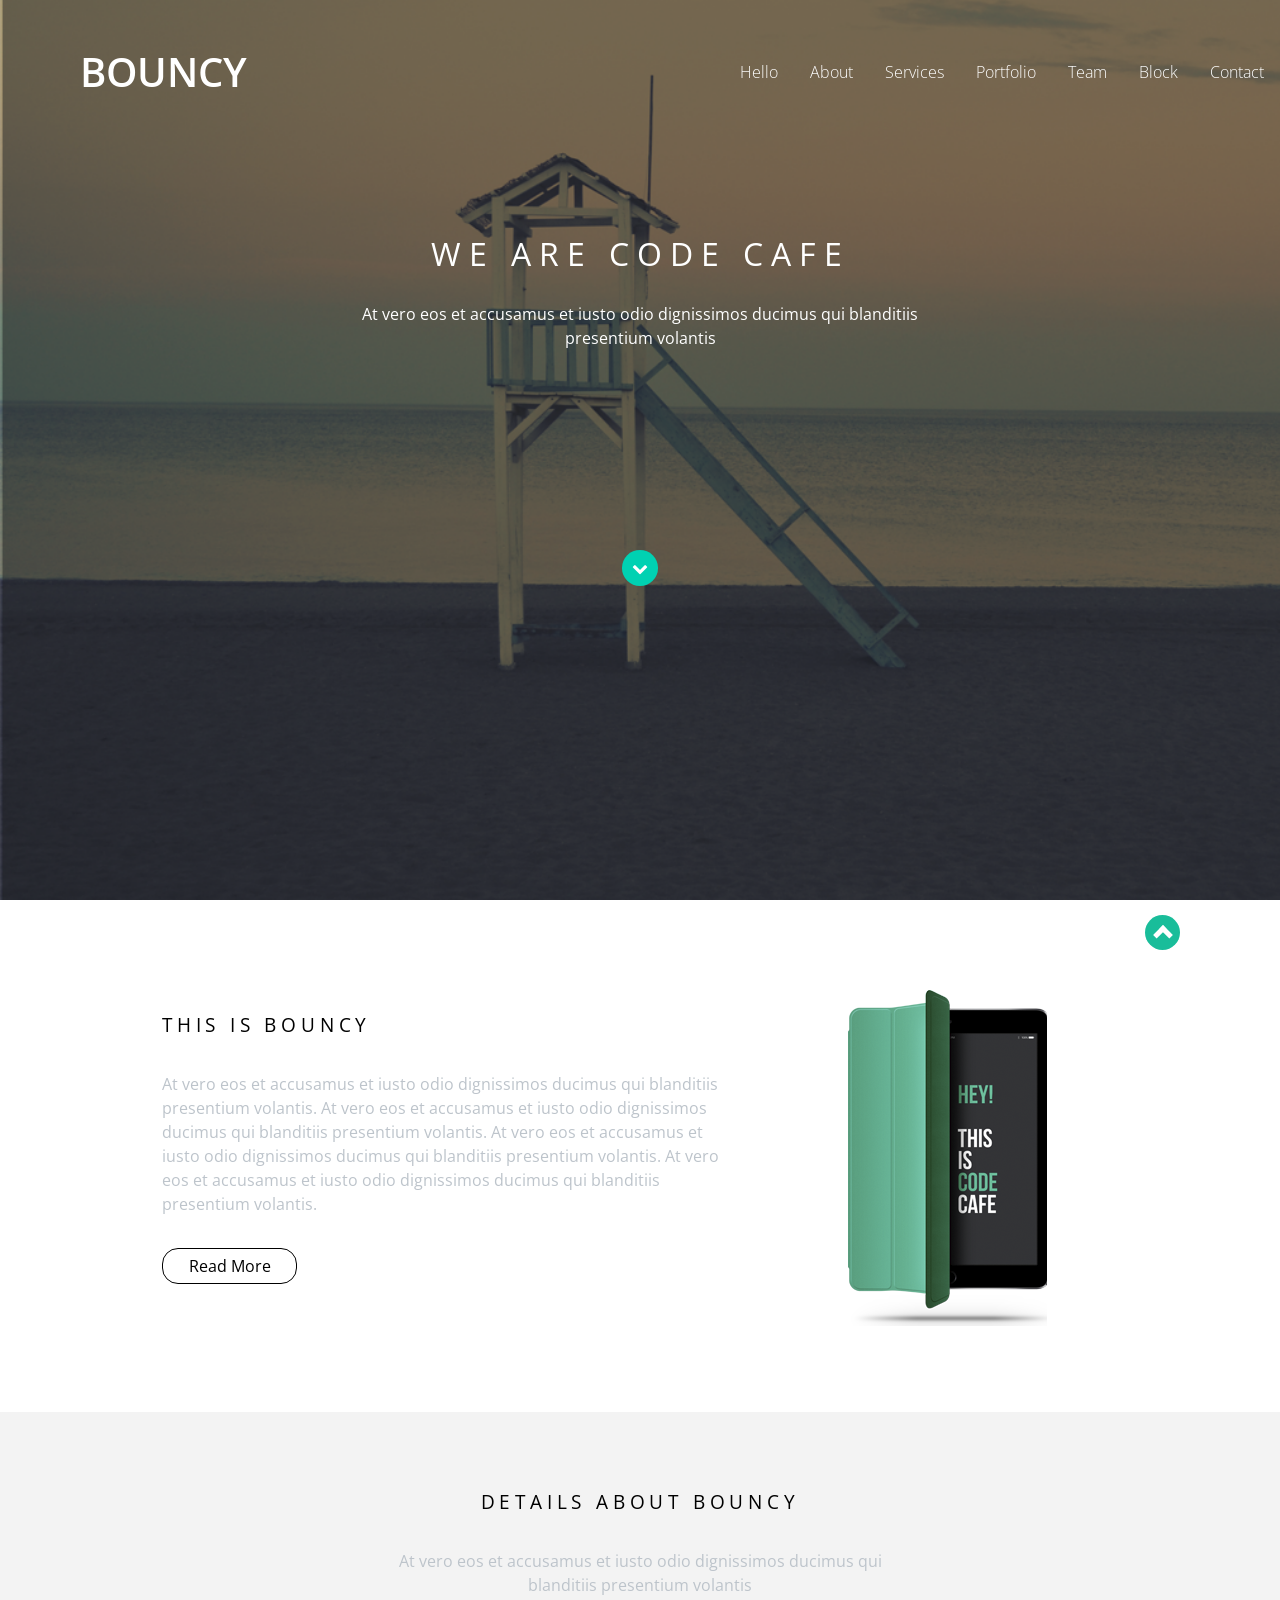
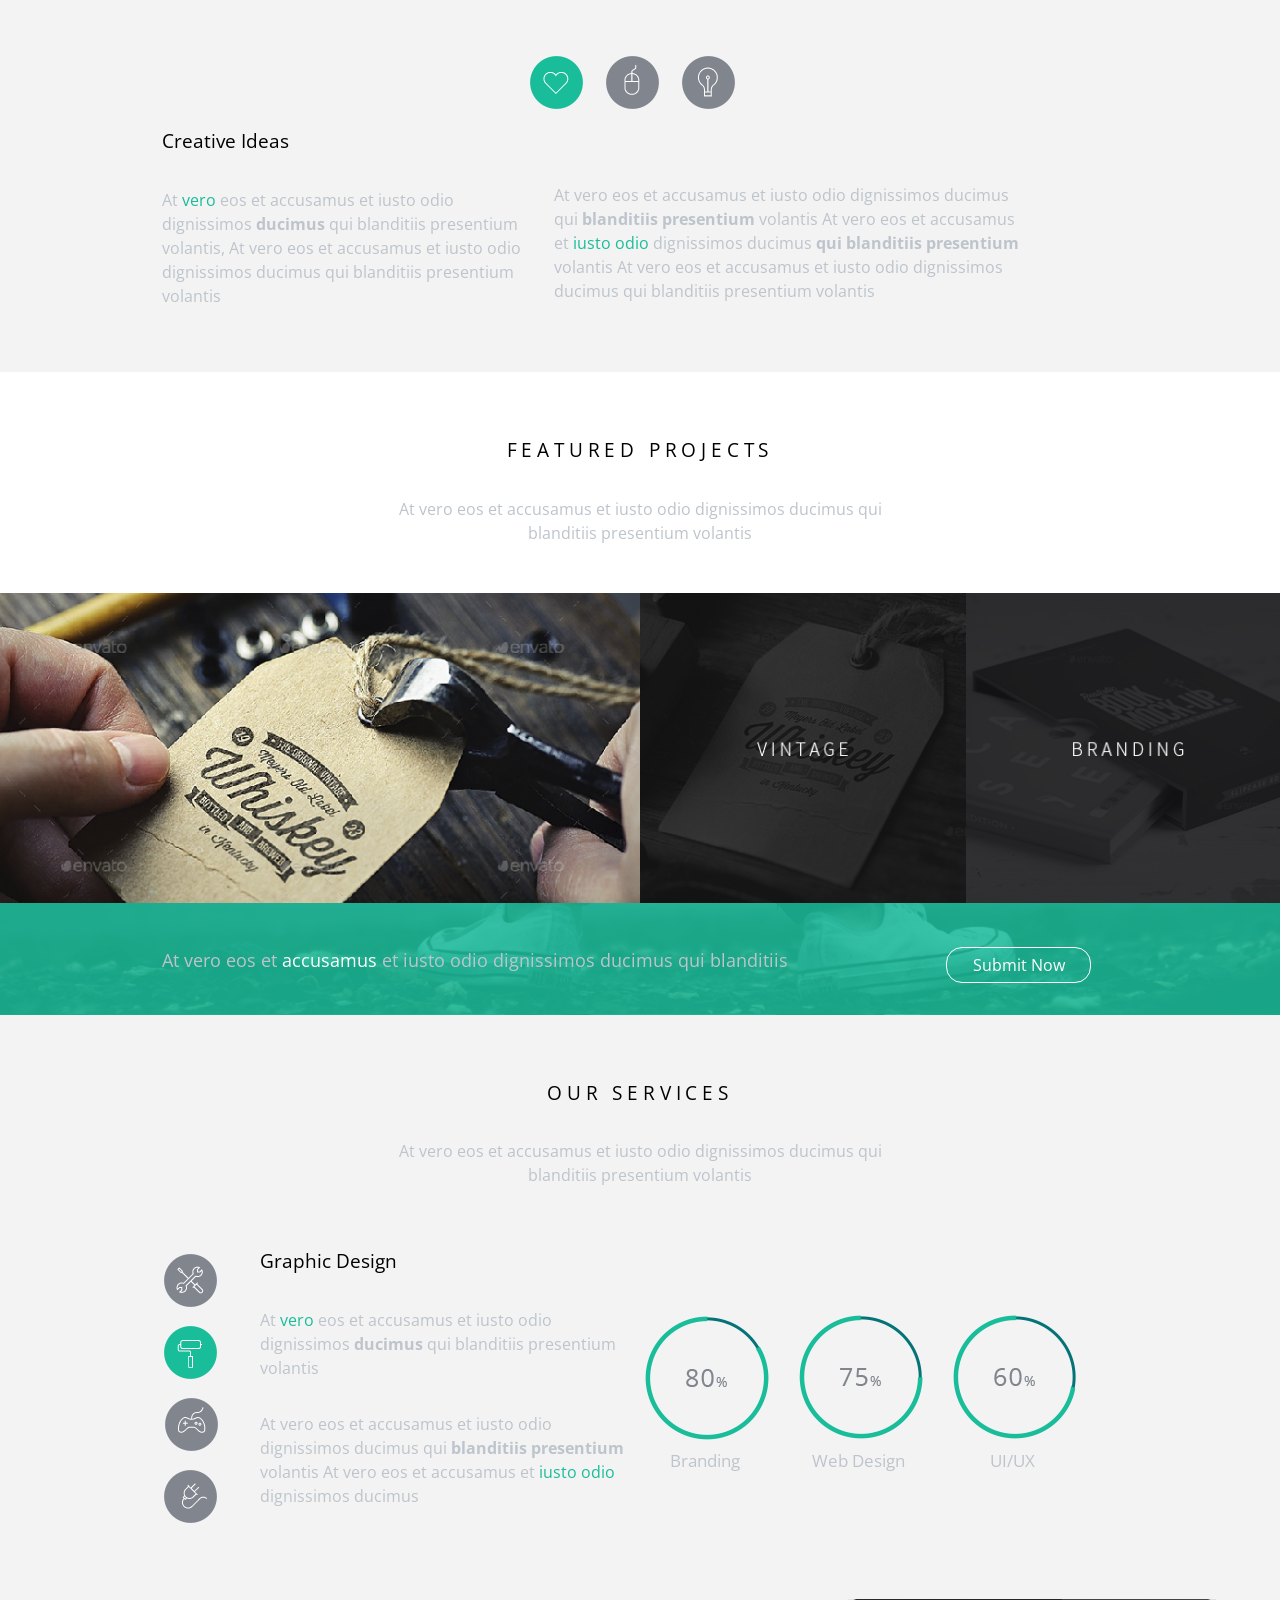
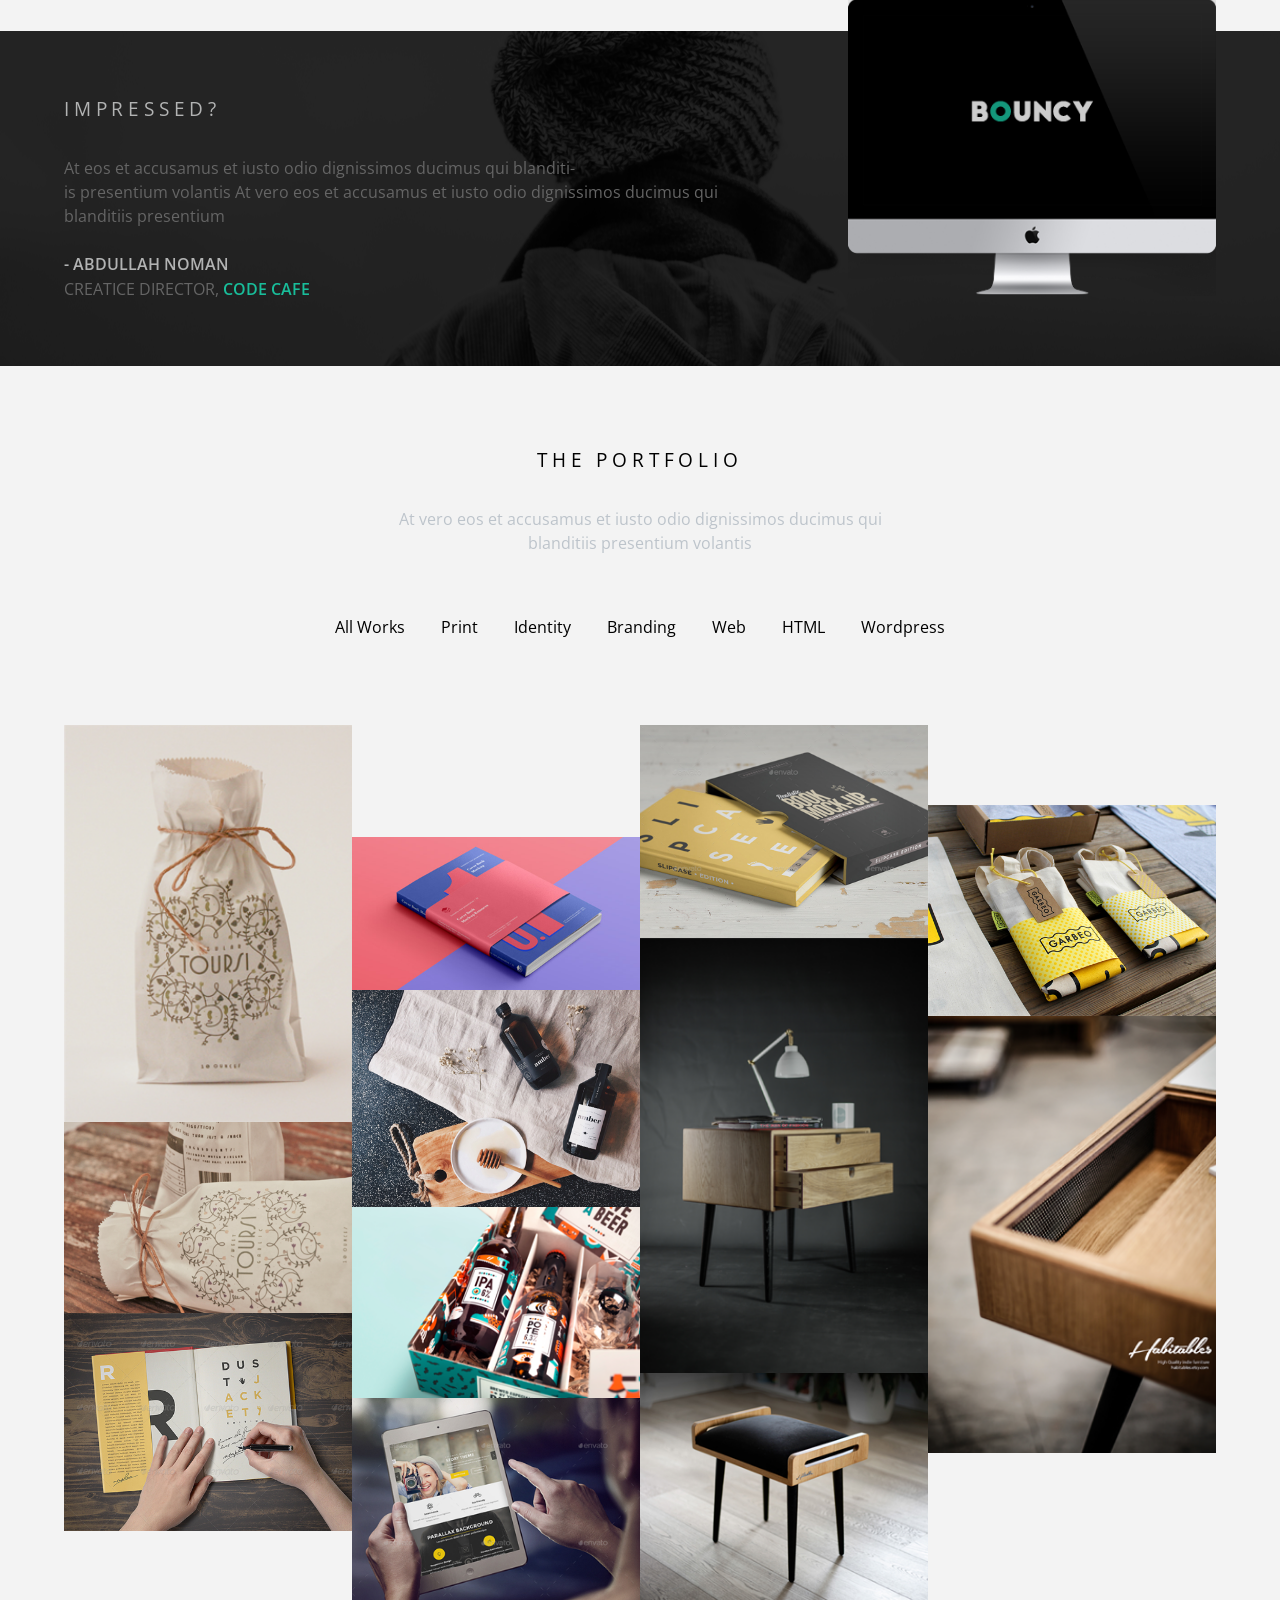
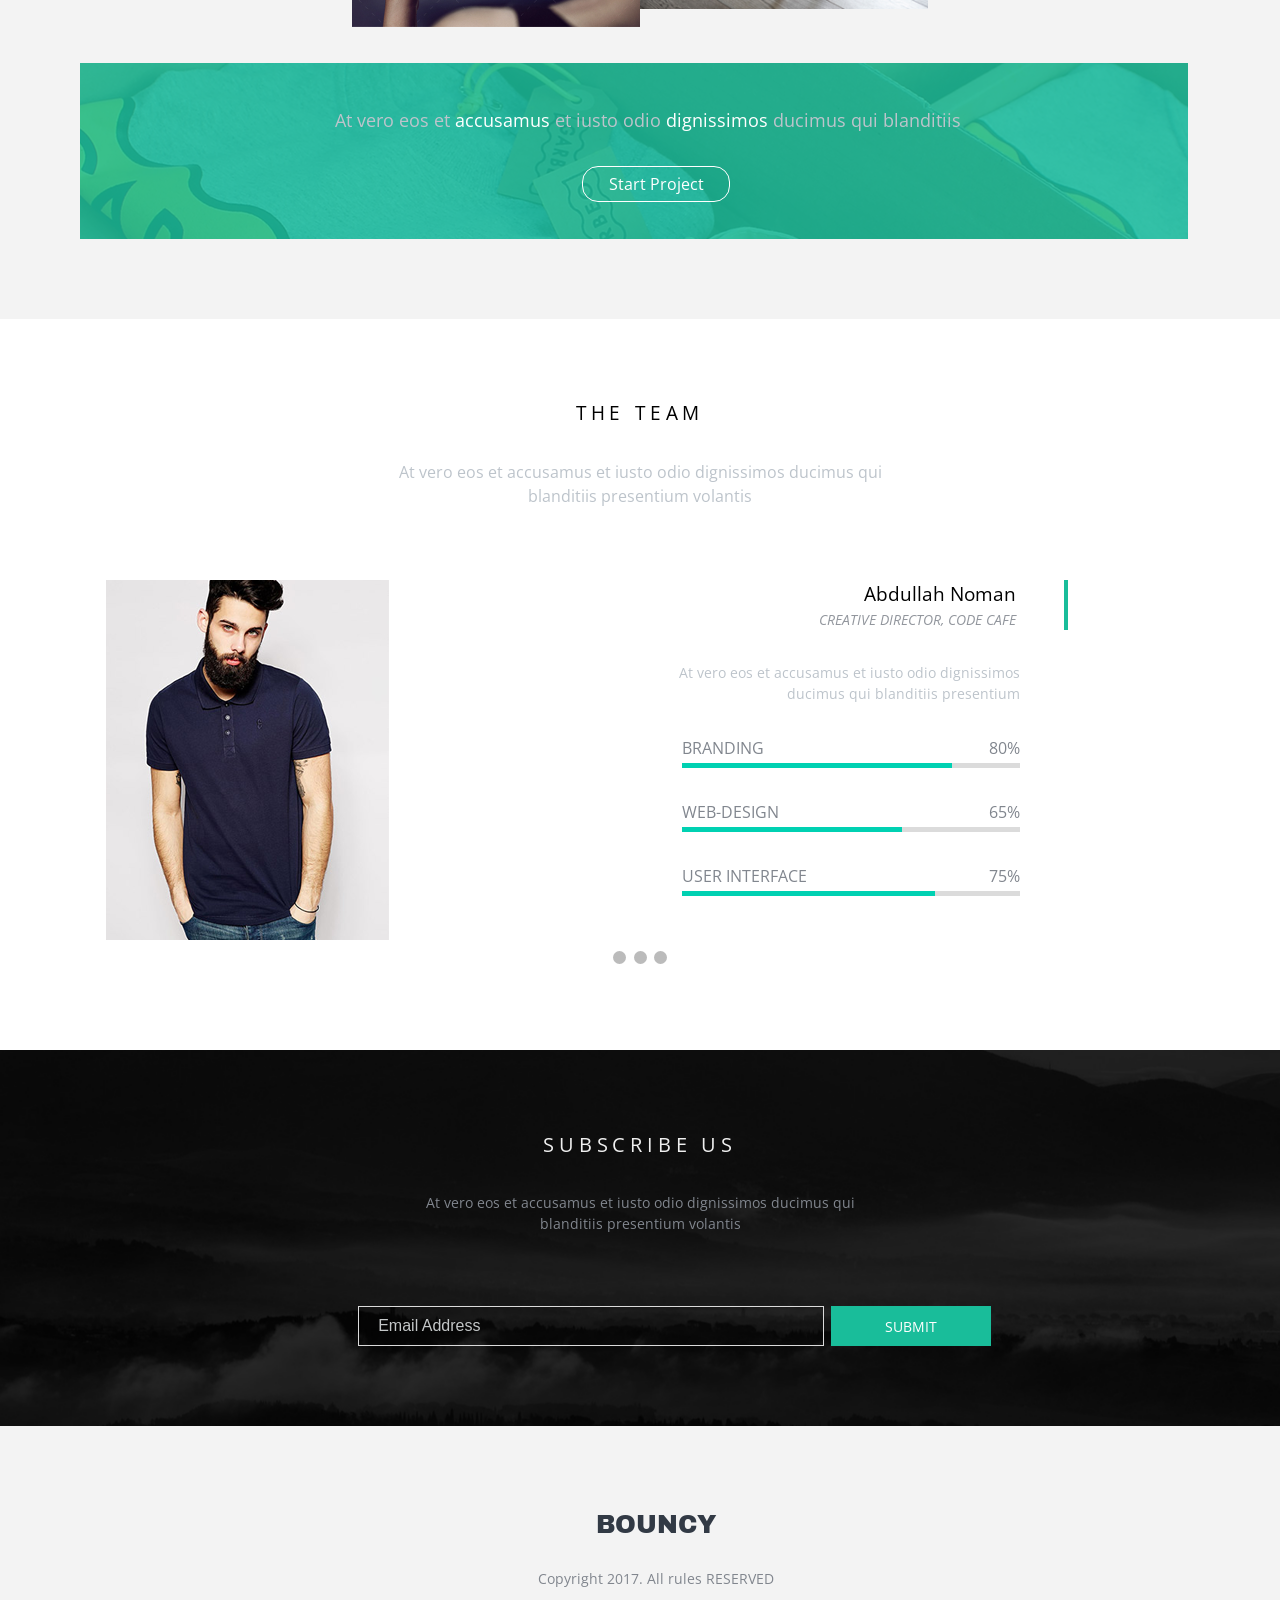
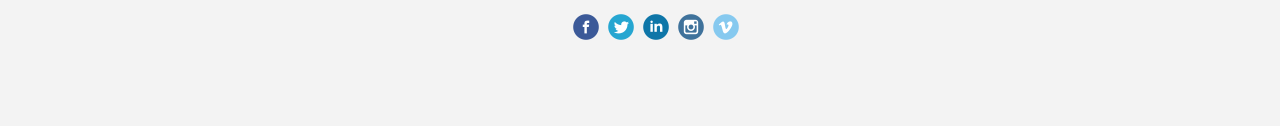
==== index.html @ 2ce1da67 "lol" ====
<!DOCTYPE html>
<html>
<head lang="ru">
	<meta charset="utf-8">
    <meta name="viewport" content="width=device-width", inital-scale="1.0">
	<title>Bouncy</title>
	<link rel="stylesheet" type="text/css" href="css/bulma.css">
	<link rel="stylesheet" type="text/css" href="css/main.css">
	<link rel="stylesheet" href="https://maxcdn.bootstrapcdn.com/font-awesome/4.7.0/css/font-awesome.min.css">
	<link rel="stylesheet" type="text/css" href="libs/animate/animate.css">
	<link rel="icon" href="img/favicon.ico" type="image/x-icon">
</head>
<body>



<!--HEADER -->



	<header>
		<nav class="navbar" role="navigation" aria-label="main navigation">
			<div class="container">
				<div class="navbar-brand wow swing">
					<a href="index.html">Bouncy</a>



					<button class="button navbar-burger" data-target="NavMenu">
						<span></span>
						<span></span>
						<span></span>
					</button>
				</div>
			</div>
				<div id="NavMenu" class="navbar-menu">
		            <div class=" navbar-end">
		                <a class="navbar-item wow bounceInDown" data-wow-delay="0.1s" href="#phone" onclick="slowScroll('#phone')">Hello</a>
		                <a class="navbar-item wow bounceInDown" data-wow-delay="0.2s" href="#details"  onclick="slowScroll('#details')">About</a>
		                <a class="navbar-item wow bounceInDown" data-wow-delay="0.3s" href="#services" onclick="slowScroll('#services')">Services</a>
		                <a class="navbar-item wow bounceInDown" data-wow-delay="0.4s" href="#portfolio" onclick="slowScroll('#portfolio')">Portfolio</a>
		                <a class="navbar-item wow bounceInDown" data-wow-delay="0.5s" href="#team" onclick="slowScroll('#team')">Team</a>
		                <a class="navbar-item wow bounceInDown" data-wow-delay="0.6s" href="#block" onclick="slowScroll('#block')">Block</a>
		                <a class="navbar-item wow bounceInDown" data-wow-delay="0.7s" href="#contact" onclick="slowScroll('#contact')">Contact</a>
		            </div>
	         	</div>
	         </div>
		</nav>
		<div id="headerwrap">
			<div class="container has-text-centered">
				<div class="columns is-multiline is-centered">
					<div class="column is-6">
						<h2>We are code cafe</h2>
					</div>
					<div class="column is-12">
						<p>At vero eos et accusamus et iusto odio dignissimos ducimus qui blanditiis <br> presentium volantis</p>
					</div>
					<div class="column is-12-mobile is-9-tablet is-6-desktop">
						<a href="#phone" class="button is-primary knopka wow flash" onclick="slowScroll('#phone')">
							<i class="fa fa-chevron-down" aria-hidden="true"></i>
						</a>
					</div>
				</div>
			</div>
		</div>
	</header>



	<!--MAIN-->



	<main>
		<div id="phone">
			<div class="container">
				<div class="columns">
					<div class="column is-6 is-offset-1 wow bounceInLeft">
						<h3>This is Bouncy</h3>
						<p>At vero eos et accusamus et iusto odio dignissimos ducimus qui blanditiis presentium volantis. At vero eos et accusamus et iusto odio dignissimos ducimus qui blanditiis presentium volantis. At vero eos et accusamus et iusto odio dignissimos ducimus qui blanditiis presentium volantis. At vero eos et accusamus et iusto odio dignissimos ducimus qui blanditiis presentium volantis.</p>
						<button class="button">
							Read More
						</button>
					</div>
					<div class="column is-3 is-offset-1 wow bounceInRight">
						<img src="img/phone.png">
					</div>
				</div>
			</div>
		</div>
		<div id="details">
			<div class="container has-text-centered">
				<div class="is-multiline is-centered">
					<div class="column is-6 is-offset-3">
						<h3>Details about Bouncy</h3>
						<p>At vero eos et accusamus et iusto odio dignissimos ducimus qui blanditiis presentium volantis</p>
					</div>
					<div class="column is-6 is-offset-3">
						<img class="wow fadeIn" data-wow-delay="0.1s" src="img/details/details-a.png">
						<img class="wow fadeIn" data-wow-delay="0.2s" src="img/details/details-b.png">
						<img class="wow fadeIn" data-wow-delay="0.3s" src="img/details/details-c.png">
					</div>
				</div>
			</div>
			<div class="container">
				<div class="columns">
					<div class="column is-4 is-offset-1">
						<h4>Creative Ideas</h4>
						<p>At <span class="vero">vero</span> eos et accusamus et iusto odio dignissimos <b>ducimus</b> qui blanditiis presentium volantis, At vero eos et accusamus et iusto odio dignissimos ducimus qui blanditiis presentium volantis</p>
					</div>
					<div class="column is-5">
						<br>
						<p>At vero eos et accusamus et iusto odio dignissimos ducimus qui <b> blanditiis presentium </b> volantis At vero eos et accusamus et <span class="vero"> iusto odio </span> dignissimos ducimus <b> qui blanditiis presentium </b> volantis At vero eos et accusamus et iusto odio dignissimos ducimus qui blanditiis presentium volantis </p>
					</div>
				</div>
			</div>
		</div>
		<div id="projects">
			<div class="container has-text-centered">
				<div class=" columns is-multiline is-centered">
					<div class=" column is-6">
						<h3>Featured projects</h3>
						<p>At vero eos et accusamus et iusto odio dignissimos ducimus qui <br> blanditiis presentium volantis</p><br><br>
					</div>
				</div>
			</div>
			<div class="columns">
				<div class="column is-6 whiskey">
				</div>
				<div class="column is-3 vintage">
				</div>
				<div class="column is-3 branding">
				</div>
			</div>
			<div class="projects-bg">
				<div class="container">
					<div class="columns is-multiline is-centered">
						<div class="column is-7 is-offset-1">
							<p>At vero eos et <span> accusamus </span> et iusto odio dignissimos ducimus qui blanditiis</p>
						</div>
						<div class="column is-3 is-offset-1">
							<button class="button wow rubberBand">
								Submit Now
							</button>
						</div>
					</div>
				</div>
			</div>
		</div>
		<div id="services">
			<div class="container has-text-centered">
				<div class=" columns is-multiline is-centered">
					<div class="column is-6">
						<h3>Our services</h3>
						<p>At vero eos et accusamus et iusto odio dignissimos ducimus qui <br> blanditiis presentium volantis</p><br><br>
					</div>
				</div>
			</div>
			<div class="container">
				<div class="columns">
					<div class="column is-1 is-offset-1">
						<img class="wow fadeInDownBig" data-wow-delay="0.7s" src="img/services/services-4.png"><br>
						<img class="wow fadeInDownBig" data-wow-delay="0.5s" src="img/services/services-3.png"><br>
						<img class="wow fadeInDownBig" data-wow-delay="0.3s" src="img/services/services-2.png"><br>
						<img class="wow fadeInDownBig" data-wow-delay="0.1s" src="img/services/services-1.png">
					</div>
					<div class="column is-4">
						<h4>Graphic Design</h4>
						<p>At <span class="vero">vero</span> eos et accusamus et iusto odio dignissimos <b>ducimus</b> qui blanditiis presentium volantis</p>
						<p>At vero eos et accusamus et iusto odio dignissimos ducimus qui <b> blanditiis presentium </b> volantis At vero eos et accusamus et <span class="vero"> iusto odio </span> dignissimos ducimus </p>
					</div>
					<div class="columns perc has-text-centered">
						<div class="column centered">
							<img class="wow rotateIn" src="img/services/services-b-1.png">
							<p>Branding</p>
						</div>
						<div class="column centered">
							<img class="class="wow rotateIn" " src="img/services/services-b-2.png">
							<p>Web Design</p>
						</div>
						<div class="column centered">
							<img class="wow rotateIn" src="img/services/services-b-3.png">
							<p>UI/UX</p>
						</div>
					</div>
				</div>
			</div>			
		</div>
		<div id="impressed">
			<div class="container">
				<div class="columns">
					<div class="column is-7">
						<h3>Impressed?</h3>
						<p>At eos et accusamus et iusto odio dignissimos ducimus qui blanditi-<br>is presentium volantis
						At vero eos et accusamus et iusto odio dignissimos ducimus qui  blanditiis presentium <br><br>
						<span> - Abdullah Noman </span> <br>
						<span> Creatice director, <span> code cafe</span> </span>
						</p>
					</div>
					<div class="column is-4 is-offset-1 screen">
						<img class="wow tada" src="img/bouncy-tv.png">
					</div>
				</div>
			</div>
		</div>
		<div id="portfolio">
			<div class="container has-text-centered">
				<div class=" columns is-multiline is-centered">
					<div class="column is-6">
						<h3>The portfolio</h3>
						<p>At vero eos et accusamus et iusto odio dignissimos ducimus qui <br> blanditiis presentium volantis</p><br><br>
					</div>
					<br>
				</div>
			</div>
			<div class="container has-text-centered">
				<div class="tabs">
					<div class="column is-12 images">
						<span class="tab whiteborder">All Works</span>
						<span class="tab">Print</span>
						<span class="tab">Identity</span>
						<span class="tab">Branding</span>
						<span class="tab">Web</span>
						<span class="tab">HTML</span>
						<span class="tab">Wordpress</span>
					</div>
				</div>
				<div id="gallery" class="no-gutter-sizer">
					<div class="item-masonry sizer4 wow fadeIn" data-wow-delay="0.5s">
						<img src="img/portfolio/works-1.png" alt="">
					</div>
					<div class="item-masonry sizer4 wow fadeIn" data-wow-delay="0.4s">
						<img style="margin-top: 7rem;" src="img/portfolio/works-2.png" alt="">
					</div>
					<div class="item-masonry sizer4 wow fadeIn" data-wow-delay="0.1s">
						<img src="img/portfolio/works-3.png" alt="">
					</div>
					<div class="item-masonry sizer4 wow fadeIn" data-wow-delay="0.8s">
						<img style="margin-top: 5rem;" src="img/portfolio/works-4.png" alt="">
					</div>
					<div class="item-masonry sizer4 wow fadeIn" data-wow-delay="0.6s">
						<img src="img/portfolio/works-5.png" alt="">
					</div>
					<div class="item-masonry sizer4 wow fadeIn" data-wow-delay="0.2s">
						<img src="img/portfolio/works-6.png" alt="">
					</div>
					<div class="item-masonry sizer4 wow fadeIn" data-wow-delay="0.7s">
						<img src="img/portfolio/works-7.png" alt="">
					</div>
					<div class="item-masonry sizer4 wow fadeIn" data-wow-delay="0.3s">
						<img src="img/portfolio/works-8.png" alt="">
					</div>
					<div class="item-masonry sizer4 wow fadeIn" data-wow-delay="0.9s">
						<img src="img/portfolio/works-9.png" alt="">
					</div>
					<div class="item-masonry sizer4 wow fadeIn" data-wow-delay="0.11s">
						<img src="img/portfolio/works-10.png" alt="">
					</div>
					<div class="item-masonry sizer4 wow fadeIn" data-wow-delay="0.12s">
						<img src="img/portfolio/works-11.png" alt="">
					</div>
					<div class="item-masonry sizer4 wow fadeIn" data-wow-delay="0.10s">
						<img src="img/portfolio/works-12.png" alt="">
					</div>
				</div>
				<div class="projects-bg">
					<div class="container">
						<div class="columns is-multiline is-centered">
							<div class="column is-12">
								<p>At vero eos et <span> accusamus </span> et iusto odio <span> dignissimos </span> ducimus qui blanditiis</p>
								<button class="button wow rubberBand">
									Start Project
								</button>
							</div>
						</div>
					</div>
				</div>
			</div>
		</div>
		<div id="team">
			<div class="slider-content">
				<div class="mySlides fade">
					<div class="container">
						<div class="columns is-multiline has-text-centered">
							<div class="column is-12">
								<h3 class="wow fadeIn" data-wow-delay="0.1s">The team</h3>
								<p class="wow fadeIn"  data-wow-delay="0.2s">At vero eos et accusamus et iusto odio dignissimos ducimus qui <br> blanditiis presentium volantis</p><br><br>
							</div>
							<div class="column is-4">
								<img src="img/noman.png">
							</div>
							<div class="column is-6">
								<h4>Abdullah Noman</h4>
								<h5><i>Creative director, code cafe</i></h5>
								<p>At vero eos et accusamus et iusto odio dignissimos <br> ducimus qui blanditiis presentium</p>
								<div id="progress-bar">
									<div class="progress-1">
										<p><span>Branding</span> 80%</p>
										<progress class="progress is-small is-primary" value="80" max="100"></progress>	
									</div>
									<div class="progress-2">
										<p><span>Web-Design</span> 65%</p>
										<progress class="progress is-small is-primary" value="65" max="100"></progress>	
									</div>
									<div class="progress-3">
										<p><span>User interface</span> 75%</p>
										<progress class="progress is-small is-primary" value="75" max="100"></progress>	
									</div>
								</div>
							</div>
						</div>
					</div>
				</div>

				<div class="mySlides fade">
					<div class="container">
						<div class="columns is-multiline has-text-centered">
							<div class="column is-12">
								<h3 class="wow fadeIn" data-wow-delay="0.1s">The team</h3>
								<p class="wow fadeIn"  data-wow-delay="0.2s">At vero eos et accusamus et iusto odio dignissimos ducimus qui <br> blanditiis presentium volantis</p><br><br>
							</div>
							<div class="column is-4">
								<img src="img/nikita.jpg">
							</div>
							<div class="column is-6">
								<h4>Nikita Severyanov</h4>
								<h5><i>Vice-director</i></h5>
								<p>At vero eos et accusamus et iusto odio dignissimos <br> ducimus qui blanditiis presentium</p>
								<div id="progress-bar">
									<div class="progress-1">
										<p><span>Branding</span> 100%</p>
										<progress class="progress is-small is-primary" value="100" max="100"></progress>	
									</div>
									<div class="progress-2">
										<p><span>Web-Design</span> 100%</p>
										<progress class="progress is-small is-primary" value="100" max="100"></progress>	
									</div>
									<div class="progress-3">
										<p><span>User interface</span> 100%</p>
										<progress class="progress is-small is-primary" value="100" max="100"></progress>	
									</div>
								</div>
							</div>
						</div>
					</div>
				</div>

				<div class="mySlides fade">
					<div class="container">
						<div class="columns is-multiline has-text-centered">
							<div class="column is-12">
								<h3 class="wow fadeIn" data-wow-delay="0.1s">The team</h3>
								<p class="wow fadeIn"  data-wow-delay="0.2s">At vero eos et accusamus et iusto odio dignissimos ducimus qui <br> blanditiis presentium volantis</p><br><br>
							</div>
							<div class="column is-4">
								<img src="img/bruce.jpg">
							</div>
							<div class="column is-6">
								<h4>Bruce Wane</h4>
								<h5><i>Batman!</i></h5>
								<p>At vero eos et accusamus et iusto odio dignissimos <br> ducimus qui blanditiis presentium</p>
								<div id="progress-bar">
									<div class="progress-1">
										<p><span>Branding</span> 80%</p>
										<progress class="progress is-small is-primary" value="80" max="100"></progress>	
									</div>
									<div class="progress-2">
										<p><span>Web-Design</span> 65%</p>
										<progress class="progress is-small is-primary" value="65" max="100"></progress>	
									</div>
									<div class="progress-3">
										<p><span>User interface</span> 75%</p>
										<progress class="progress is-small is-primary" value="75" max="100"></progress>	
									</div>
								</div>
							</div>
						</div>
					</div>
				</div>
			</div>

				

			<div style="text-align: center;">
				<span class="dot" onclick="currentSlide(1)"></span>
				<span class="dot" onclick="currentSlide(2)"></span>
				<span class="dot" onclick="currentSlide(3)"></span>
			</div>

			</div>
		</div>
		<form name="feedback" action="mail.php" method="POST" id="form">
			<div class="container">
				<div class="columns is-multiline has-text-centered">
					<div class="column is-12">
						<h3 class="wow fadeIn" data-wow-delay="0.1s">Subscribe us</h3>
						<p class="wow fadeIn"  data-wow-delay="0.2s">At vero eos et accusamus et iusto odio dignissimos ducimus qui <br> blanditiis presentium volantis</p><br><br>
					</div>
					<div class="column is-5 is-offset-one-quarter">
						<input class="input wow fadeIn" name="mail_address" data-wow-delay="0.1s" type="text" placeholder="Email Address">
					</div>
					<div class="column is-3">
						<button class="button wow fadeIn"  data-wow-delay="0.3s">
							Submit
						</button>
					</div>
				</div>
			</div>
		</form>
	</main>


<!--FOOTER-->

	<footer>
		<div class="container">
			<div class="columns is-multiline has-text-centered">
				<div class="column">
					<h5 class="wow fadeIn" data-wow-delay="0.1s">Bouncy</h5>
					<br>
					<p class="wow fadeIn" data-wow-delay="0.4s">Copyright 2017. All rules RESERVED</p>
					<br>
					<div class="social-icons">
						<a class="wow rotateIn" data-wow-delay="0.1s" target="_blank" href="https://ru-ru.facebook.com/">
						<img src="img/footer/facebook.png">
						</a>
						<a class="wow rotateIn" data-wow-delay="0.3s" target="_blank" href="https://twitter.com/">
						<img src="img/footer/twitter.png">
						</a>
						<a class="wow rotateIn" data-wow-delay="0.5s" target="_blank" href="https://ru.linkedin.com/">
						<img src="img/footer/linken.png">
						</a>
						<a class="wow rotateIn" data-wow-delay="0.7s" target="_blank" href="https://www.instagram.com/">
						<img src="img/footer/inst.png">
						</a>
						<a class="wow rotateIn" data-wow-delay="0.9s" target="_blank" href="https://vimeo.com/">
						<img src="img/footer/vimeo.png">
						</a>
					</div>
				</div>
			</div>
		</div>
	</footer>

<!-- SCRIPTS-->




	<script src="libs/jquery/jquery-3.2.1.min.js"></script>

	<script src="libs/animate/wow.min.js"></script>
	<script>
		new WOW().init();
	</script>

	<script src="libs/imagesloaded/imagesloaded.pkgd.min.js"></script>
	<script src="libs/imagefill/jquery-imagefill.js"></script>
	<script src="libs/masonry/masonry.pkgd.min.js"></script>

	<script src="js/script.js"></script>

</body>
</html>
---- css/main.css ----
@import url('https://fonts.googleapis.com/css?family=Open+Sans:400,600,700,800|Archivo+Black');

body {
    background-color: #fff;
    font-family: 'Open Sans', sans-serif;
    font-size: 1rem;
    color: #ffffff;

    -webkit-font-smoothing: antialiased;
    -webkit-overflow-scrolling: touch;
}

button:focus {
	background: transparent !important;
}

.btn-up {
	position: fixed;
	bottom: -50px;
	right: 100px;
	width: 35px;
	height: 35px;
	border-radius: 50%;
	background: #19bd9a;
	z-index: 100;
	border: none;
	cursor: pointer;
	transition: .4s;
}

.btn-up:after {
	content: '';
	width: 14px;
	height: 14px;
	border-top: 5px solid #fff;
	border-left: 5px solid #fff;
	transform: rotate(45deg);
	position: absolute;
	top: 13px;
	right: 10px;
}

.btn-up:focus {
	background: #19bd9a !important;
	outline: none;
}

.btn-up.active {
	bottom: 50px;
}

.knopka {
	padding: 0 0.65rem;
} 

header .navbar .navbar-burger:focus {
    box-shadow: none;
}

.masonry-container {df
	margin-top: 2rem;
	padding: 0;
}

.sizer1 {
	width: 100%;
}

.sizer2 {
	width: 50%;
}

.sizer4 {
	width: 25%;
}

.item-masonry img {
	display: block;
	width: 100%;
	height: auto;
}

.hidden {
  	display: none
}

/* SLIDER */


.dot {
	cursor: pointer;
	height: 13px;
	width: 13px;
	margin: 0 0.1rem;
	background: #bbb;
	border-radius: 50%;
	display: inline-block;
	transition: background 0.6s ease;
}

.active, .dot:hover {
	background: #19bd9a;
}

.fade {
	-webkit-animation-name: fade;
	-webkit-animation-duration: 1.5s;
	animation-name: fade;
	animation-duration: 1.5s;
}

@-webkit-keyframes fade {
	from { opacity: 4 }
	to { opacity: 1 }
}
@-o-keyframes fade {
	from { opacity: 4 }
	to { opacity: 1 }
}
@-moz-keyframes fade {
	from { opacity: 4 }
	to { opacity: 1 }
}
@keyframes fade {
	from { opacity: 4 }
	to { opacity: 1 }
}

/* THE END of SLIDER*/

h1,
h2,
h3 {
    font-family: 'Open Sans', sans-serif;
    text-transform: uppercase;
}

h2 {
    font-size: 2rem;
    letter-spacing: 0.5rem;
}

h3 {
	font-size: 1.2rem;
	color: #000;
	letter-spacing: 0.3rem;
}

h4 {
	font-size: 1.2rem;
	color: #000;
	text-transform: none;
}

.vero {
	color: #19bd9a;
}

nav.navbar, nav.navbar .navbar-brand .navbar-burger {
    background-color: transparent;
}

nav.navbar .navbar-brand .navbar-burger {
	padding-right: 8rem;
}

nav.navbar .navbar-brand a {
	padding-left: 5rem;
}


.navbar-item {
	color: #fff;
    font-size: 16px;
    font-weight: 300;
    line-height: 1;
}

nav.navbar {
    background-color: transparent;
    align-items: center;
}

#NavMenu {
	background-color: transparent;
	padding-left: 5rem;
}

.button {
    font-family: 'Open Sans', sans-serif;
    color: #fff;
    border: none;
    background-color: #b12525;
}

.button:hover,
.button:focus {
    color: #fff;
    background-color: #a52222;
}

.undertitle span {
    display: block;
    width: 100%;
    height: .1rem;
    margin: 0 auto;
    background-color: #fff;
}

.undertitle span:not(:last-child) {
    margin-bottom: .9rem;
}

.undertitle span:nth-child(2) {
    width: 80%;
}

.undertitle span:last-child {
    width: 60%;
}




/* HEADER */




header {
	padding: 2.6rem 0;
	background: url('../img/background/header.png') no-repeat;
    background-attachment: fixed;
    -webkit-background-size: cover;
       -moz-background-size: cover;
         -o-background-size: cover;
            background-size: cover;
}

header .navbar .navbar-brand a {
	color: #fff;
	font-weight: 600;
	font-size: 2.5rem;
	text-transform: uppercase;

}

header .navbar .navbar-menu a:hover, header .navbar .navbar-menu a:focus {
	background-color: transparent;
	color: #fff;
	border-radius: 1.5rem;
	border: 1px solid #fff;
	padding: 0 1.5rem;
}

#headerwrap {
	padding: 8rem 0;
}

#headerwrap a {
	border-radius: 50%;
	margin: 11rem 0;
}




/* MAIN */

main p {
	color: #bdc4cb;
	margin-top: 2rem;
}

main button.button,
main button.button:hover {
	background-color: transparent;
	color: #000;
	border: 1px solid #000;
	border-radius: 1rem;
	padding: 0 1.6rem;
	margin-top: 2rem;
}

main #phone {
	padding: 5rem 0;
}

main #phone img {
	margin-top: -1.5rem;
}

main #details {
	background-color: #f3f3f3;
	padding: 4rem 0;
}

main #details img {
	padding-right: 1rem;
	padding-top: 2rem;
}

main #projects {
	padding-top: 4rem;
}

main #projects .whiskey {
	background: url('../img/background/whiskey.png') no-repeat;
	height: 310px;
	background-size: 100%;
}

main #projects .vintage {
	background: url('../img/background/vintage.png') no-repeat;
	height: 310px;
	background-size: 100%;
}

main #projects .branding {
	background: url('../img/background/branding.png') no-repeat;
	height: 310px;
	background-size: 100%;
}

main #projects .projects-bg {
	background: url('../img/background/projects-bg.png');
	padding-bottom: 2rem;
}

main #projects .projects-bg p {
	font-size: 1.1rem;
}

main #projects .projects-bg .button {
	color: #fff;
	border-color: #fff;
	margin-top: 2rem;
}

main #projects .projects-bg span {
	color: #fff;
}

main #services {
	background-color: #f3f3f3;
	padding-top: 4rem;
	padding-bottom: 6rem;
}

main #services .perc {
	align-items: center;
}

main #services .perc p {
	margin: 0;
	font-size: 1.05rem;
}

main #impressed {
	background: url('../img/background/impressed-bg.png') no-repeat;
	padding-top: 4rem;
	padding-bottom: 4rem;
}

main #impressed p {
	color: #656565;
	font-weight: 400;
}

main #impressed h3 {
	color: #b2b3b3;
}

main #impressed span {
	text-transform: uppercase;
}

main #impressed span:nth-of-type(1) {
	text-transform: uppercase;
	font-size: 0.99rem;
	color: #b2b3b3;
	font-weight: 600;
}

main #impressed span:nth-of-type(2) > span {
	color: #19bd9a;
}

main #impressed .screen {
	margin-top: -6rem;
}

main #portfolio {
	background: #f3f3f3;
	padding: 5rem 0;
}

main #portfolio .images {
	word-spacing: 2rem;
}

main #portfolio .images span {
	display: inline-block;
	word-spacing: 0;
	color: #000;
	cursor: pointer;
}

main #portfolio .images span:after {
	display: block;
	content: "";
    height: 2px;
    width: 0%;
    background-color: #19bd9a;
    margin-top: 0.5rem !important;
}

main #portfolio .images span:hover:after, main #portfolio .images span:focus:after {
	width: 2rem;
    margin: auto;
}

main #portfolio #gallery {
	margin-top: 4rem;
}

main #portfolio .projects-bg {
	background: url('../img/background/images-bg.png') no-repeat;
	margin-top: 3rem;
	margin-left: 1rem;
	height: 11rem;
}

main #portfolio .projects-bg p {
	font-size: 1.1rem;
	margin-left: -1rem;
}

main #portfolio .projects-bg .button {
	color: #fff;
	border-color: #fff;
}

main #portfolio .projects-bg span {
	color: #fff;
}

main #team {
	padding: 5rem 0;
}

main #team h4 {
	text-align: right;
	border-right: 4px solid #19bd9a;
	padding: 0 3rem;
	margin-right: -3rem;
}

main #team h5 {
	text-align: right;
	color: #92969d;
	text-transform: uppercase;
	font-size: 14px;
	border-right: 4px solid #19bd9a;
	padding: 0 3rem;
	margin-right: -3rem;
}

main #team .is-6 p {
	text-align: right;
	font-size: 14px;
}

main #team progress {
	height: 0.3rem;
	border-radius: 0%;
}

main #team .slider-content #progress-bar {
	min-width: 100%;
}

main #team .slider-content #progress-bar p {
	font-size: 16px;
	text-transform: uppercase;
	color: #81868e;
	margin-bottom: 0.2rem;
}

main #team .slider-content #progress-bar span {
	color: #81868e;
	float: left;
}

main #team #progress-bar .progress-1,
main #team #progress-bar .progress-2,
main #team #progress-bar .progress-3 {
	float: right;
	min-width: 60%;
}

main #form {
	background: url('../img/background/background-form.png') no-repeat 20% 70%;
	padding: 5rem 0;
}

main #form h3 {
	font-size: 20px;
	color: #efefef;
}

main #form p {
	font-size: 14px;
	color: #81868e;
}

main #form input {
	border-radius: 0%;
	background: transparent;
	color: #fff;
	height: 2.5rem;
	padding-left: 1.2rem;
}

main #form input[type="text"]::-webkit-input-placeholder {
	color: #c4c7c8;
}

main #form input[type="text"]::-moz-placeholder {
	color: #c4c7c8;
}

main #form .button {
	background: #19bd9a;
	color: white;
	border: none;
	border-radius: 0%;
	text-transform: uppercase;
	font-size: 14px;
	font-weight: normal;
	margin-top: 0;
	margin-left: -9rem;
	height: 2.5rem;
	width: 10rem;
}




/*FOOTER */



footer {
	padding: 5rem;
	background: #f3f3f3;
}

footer h5 {
	color: #323a45;
	text-transform: uppercase;
	font-size: 25px;
	font-family: 'Archivo Black', sans-serif;
}

footer p {
	color: #81868e;
	font-size: 14px;
}

footer a {
	margin: 0 0.1rem;
}
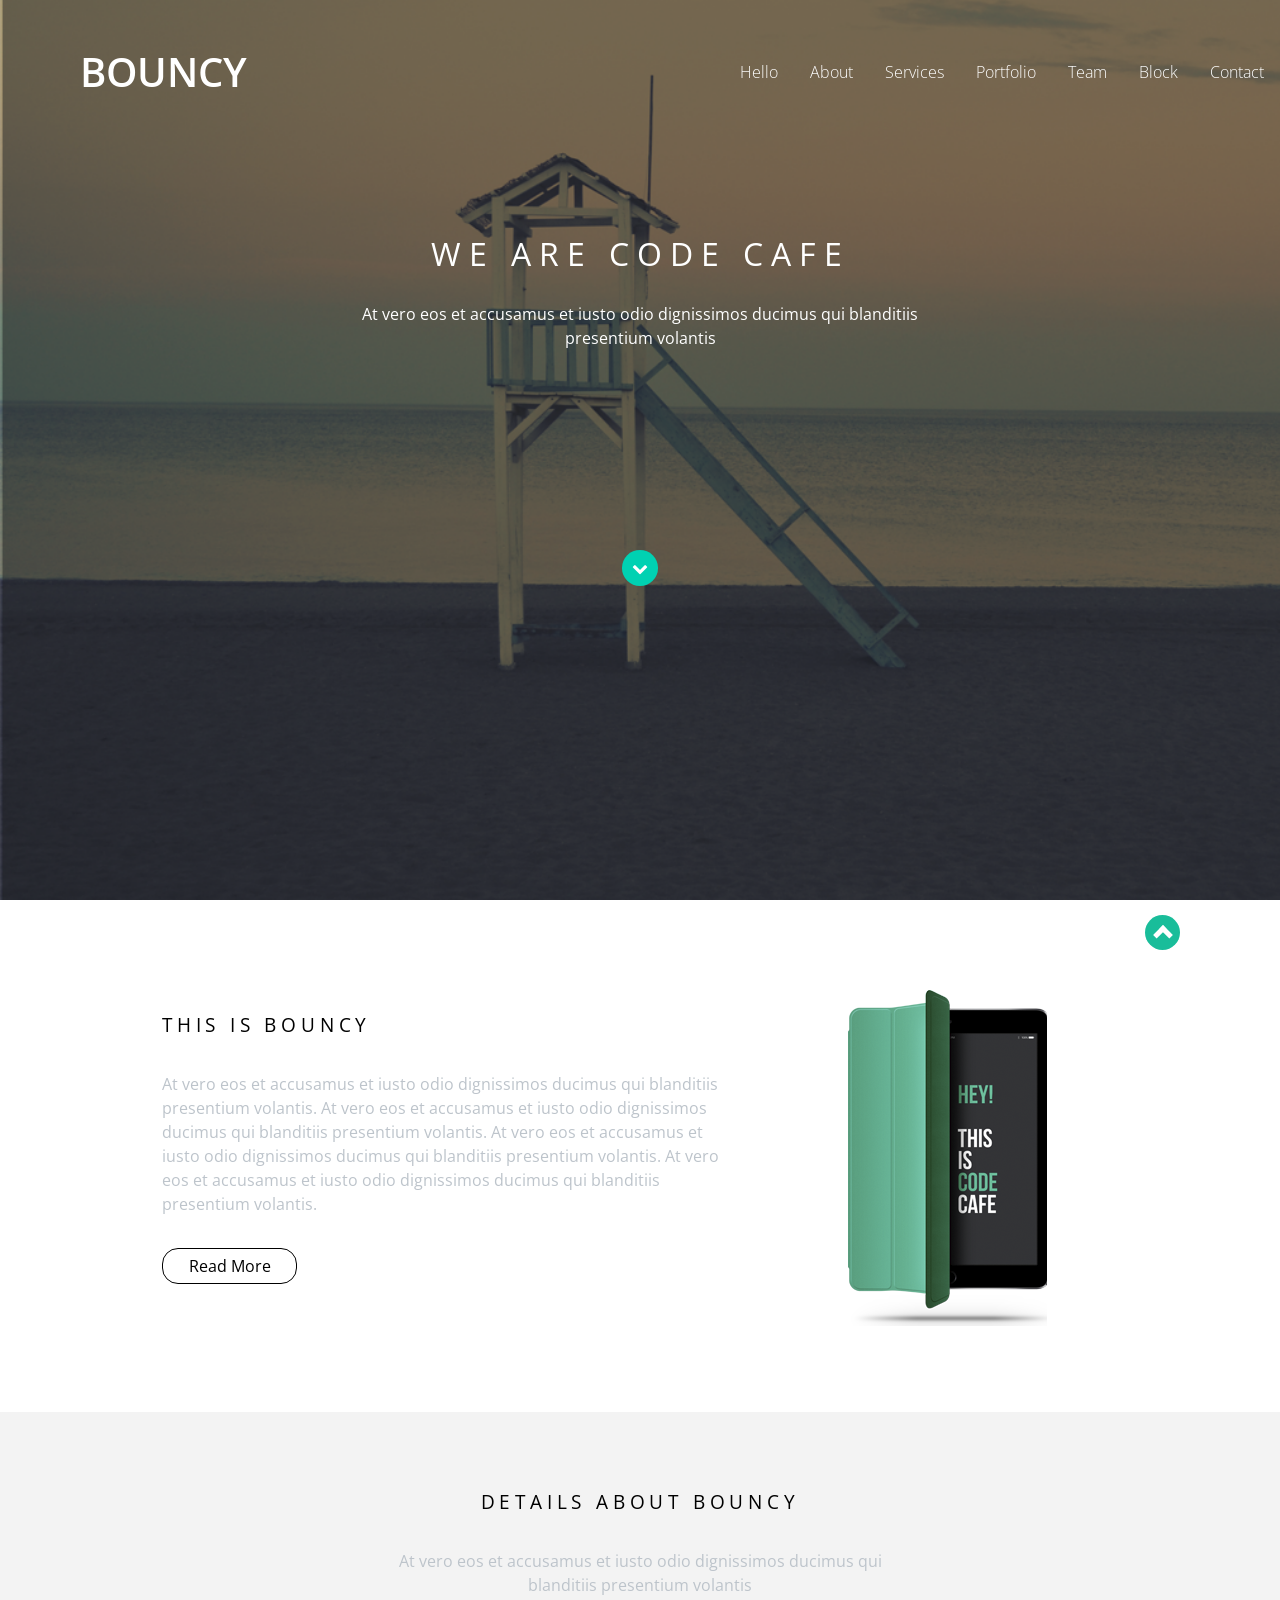
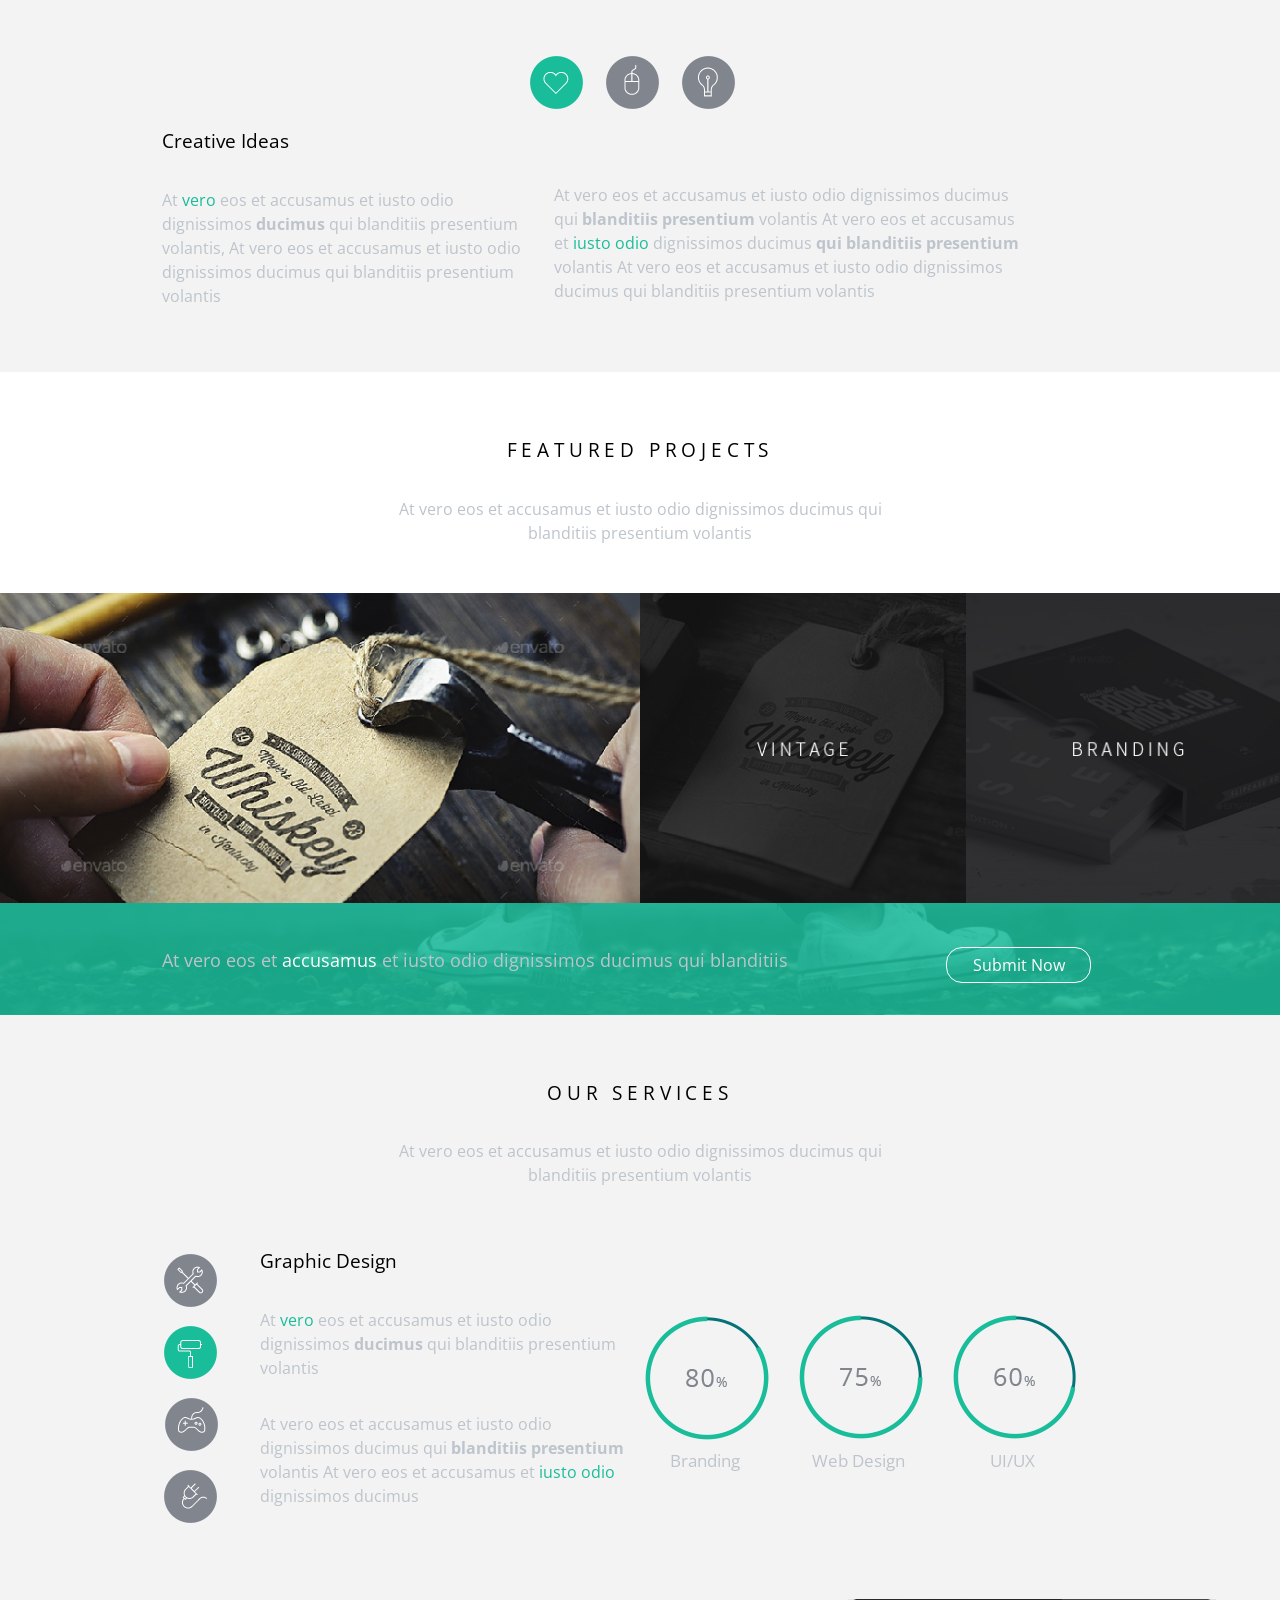
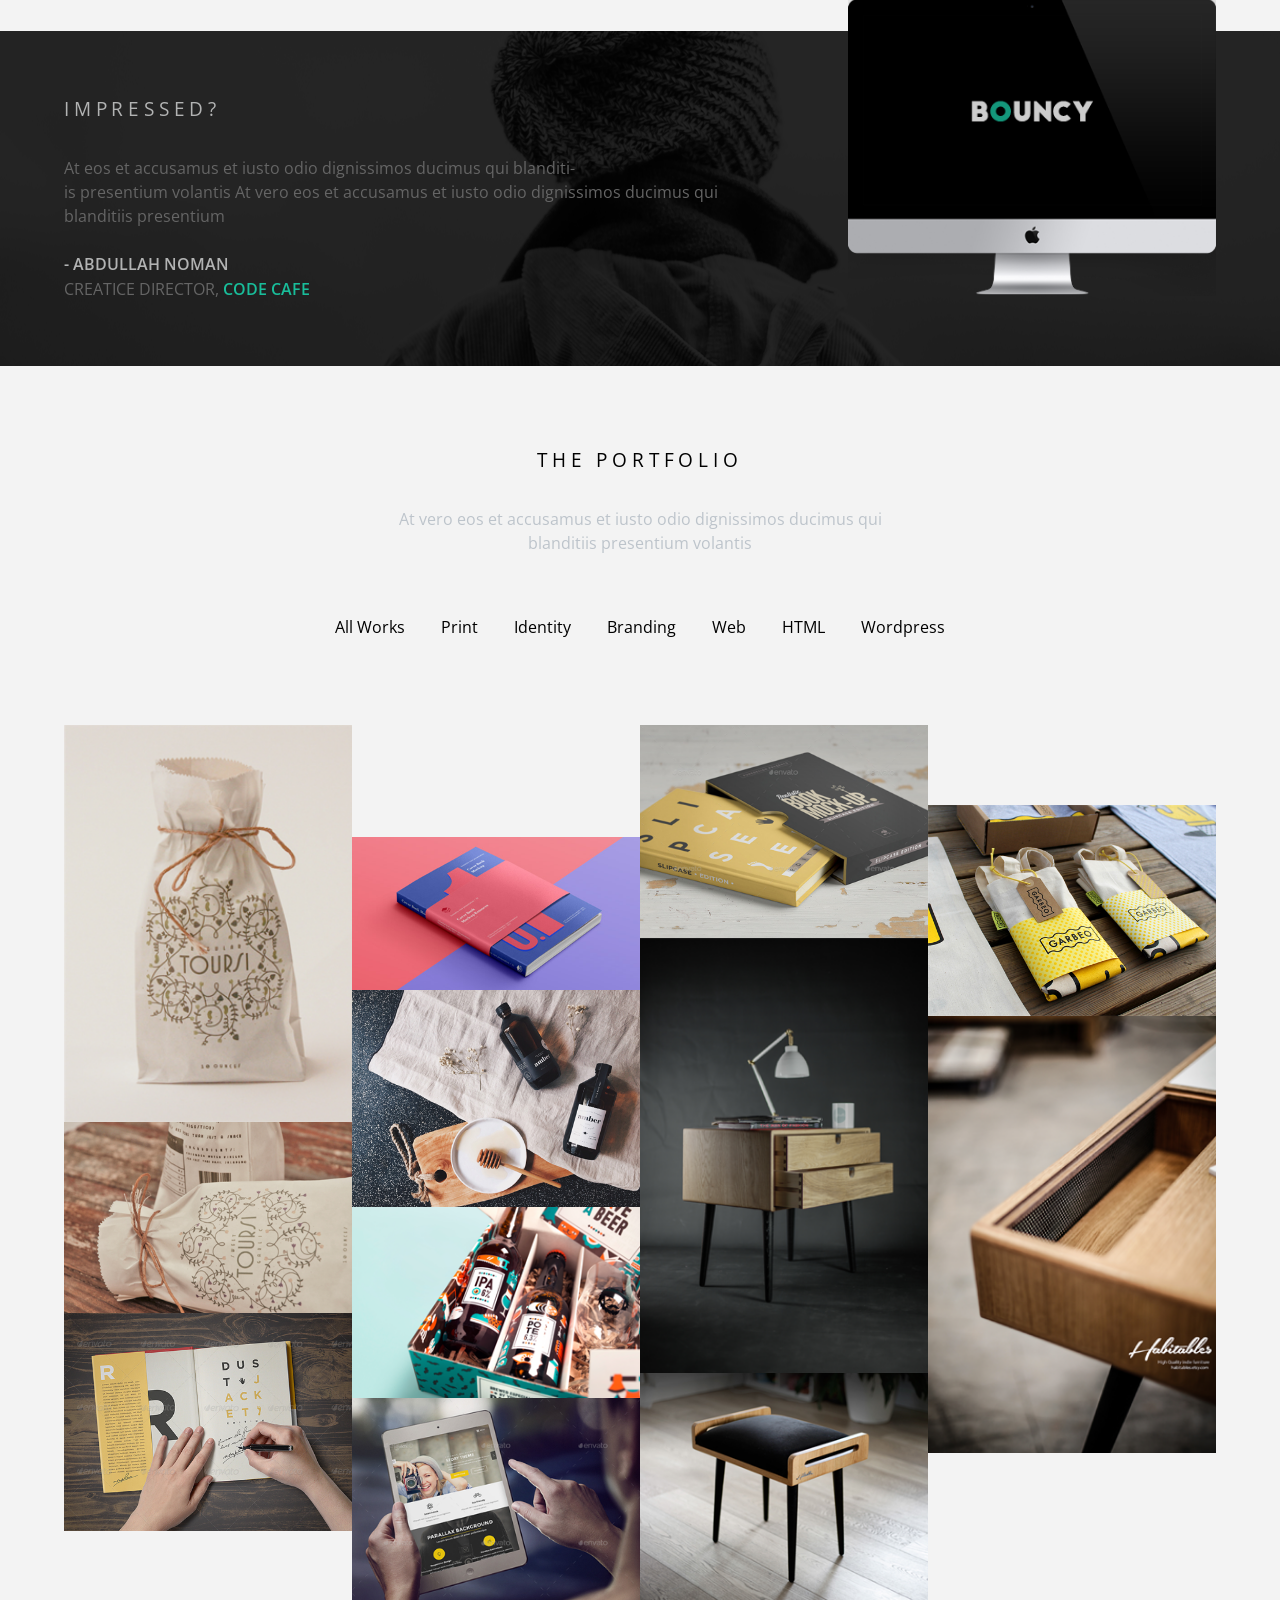
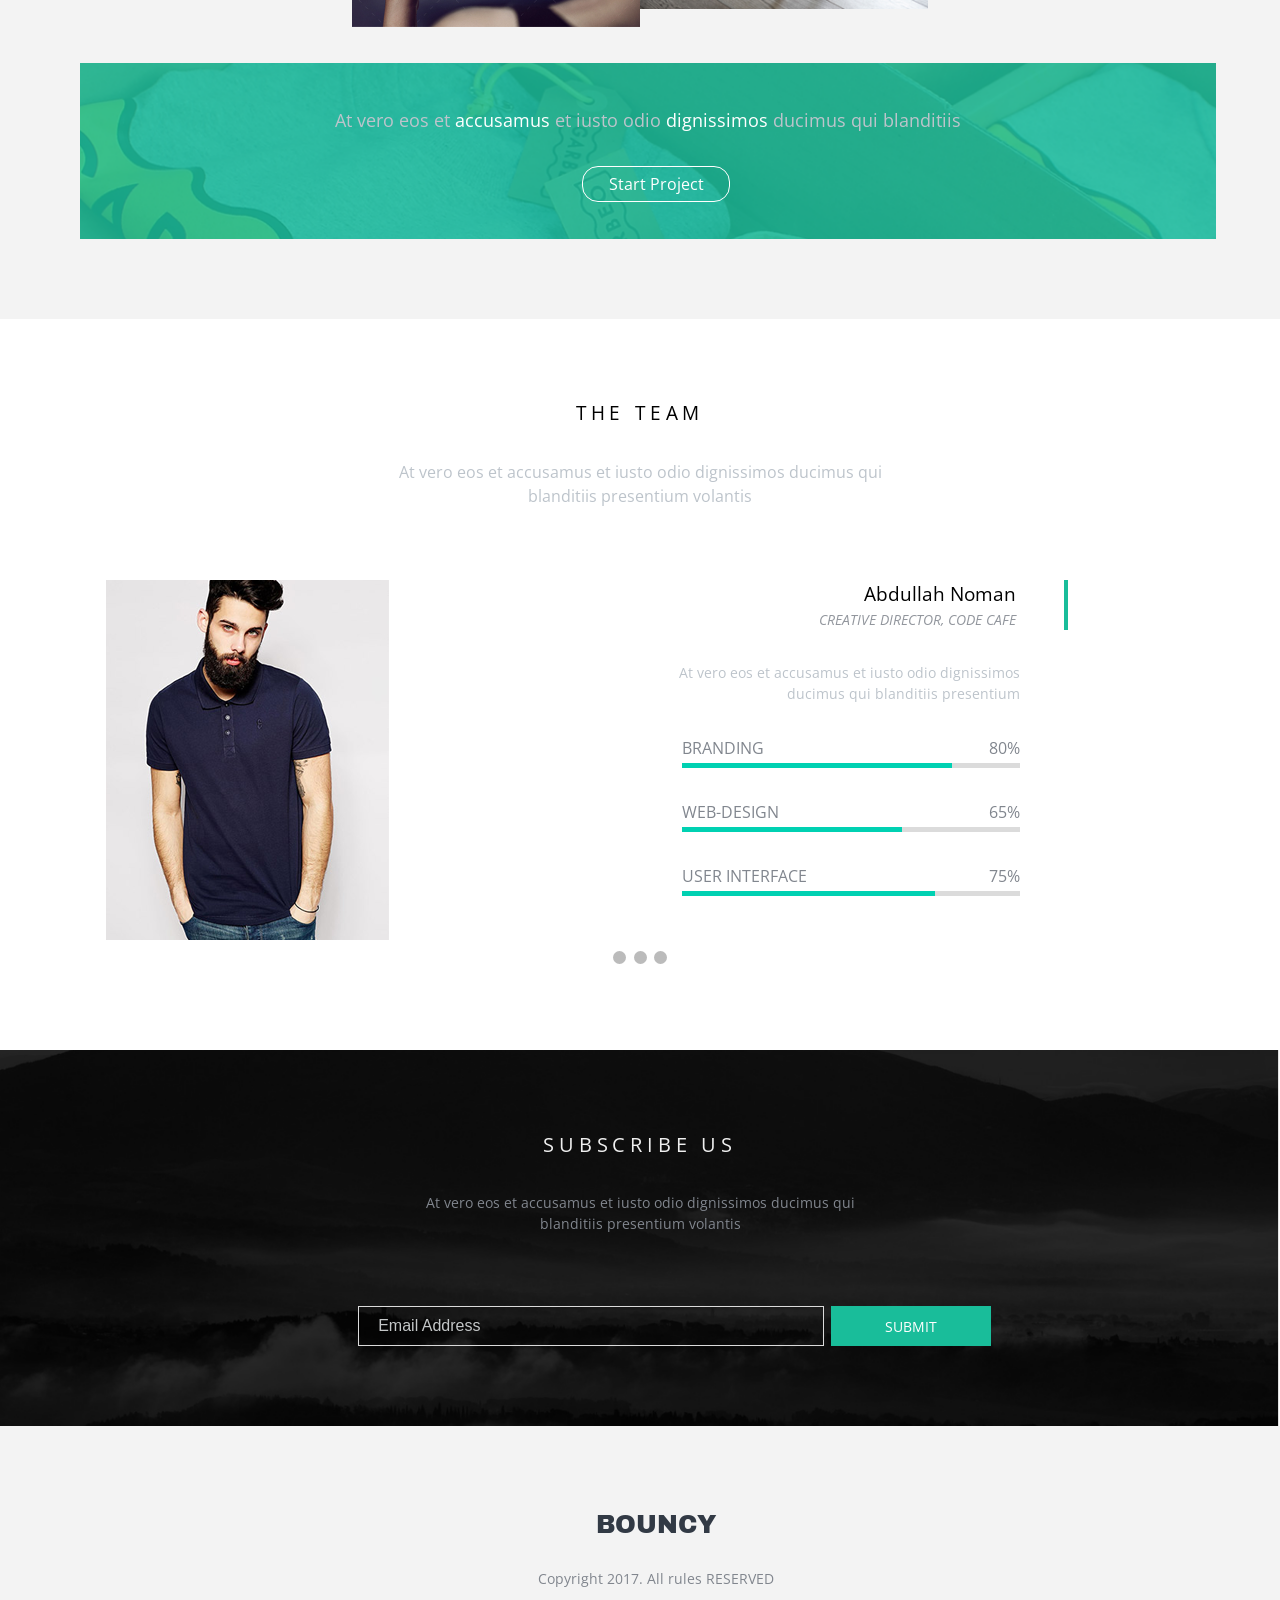
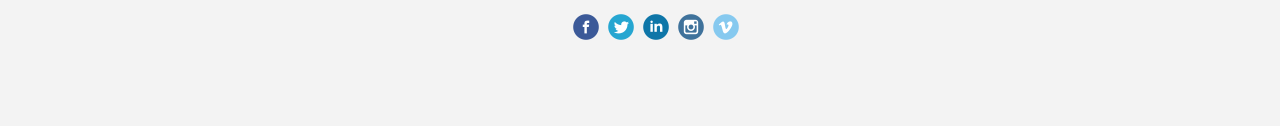
==== commit bee898df: "kek" ====
--- a/index.html
+++ b/index.html
@@ -287,7 +287,7 @@
 								<p class="wow fadeIn"  data-wow-delay="0.2s">At vero eos et accusamus et iusto odio dignissimos ducimus qui <br> blanditiis presentium volantis</p><br><br>
 							</div>
 							<div class="column is-4">
-								<img src="img/noman.png">
+								<img src="img/team/noman.png">
 							</div>
 							<div class="column is-6">
 								<h4>Abdullah Noman</h4>
@@ -320,7 +320,7 @@
 								<p class="wow fadeIn"  data-wow-delay="0.2s">At vero eos et accusamus et iusto odio dignissimos ducimus qui <br> blanditiis presentium volantis</p><br><br>
 							</div>
 							<div class="column is-4">
-								<img src="img/nikita.jpg">
+								<img src="img/team/nikita.jpg">
 							</div>
 							<div class="column is-6">
 								<h4>Nikita Severyanov</h4>
@@ -353,7 +353,7 @@
 								<p class="wow fadeIn"  data-wow-delay="0.2s">At vero eos et accusamus et iusto odio dignissimos ducimus qui <br> blanditiis presentium volantis</p><br><br>
 							</div>
 							<div class="column is-4">
-								<img src="img/bruce.jpg">
+								<img src="img/team/bruce.jpg">
 							</div>
 							<div class="column is-6">
 								<h4>Bruce Wane</h4>
--- a/css/main.css
+++ b/css/main.css
@@ -219,7 +219,9 @@
     width: 60%;
 }
 
-
+img {
+	pointer-events: none;
+}
 
 
 /* HEADER */
@@ -282,6 +284,9 @@
 	margin-top: 2rem;
 }
 
+
+/* PHONE */
+
 main #phone {
 	padding: 5rem 0;
 }
@@ -289,6 +294,8 @@
 main #phone img {
 	margin-top: -1.5rem;
 }
+
+/* DETAILS */
 
 main #details {
 	background-color: #f3f3f3;
@@ -299,6 +306,9 @@
 	padding-right: 1rem;
 	padding-top: 2rem;
 }
+
+
+/* PROJECTS */
 
 main #projects {
 	padding-top: 4rem;
@@ -341,6 +351,9 @@
 	color: #fff;
 }
 
+
+/* SERVICES */
+
 main #services {
 	background-color: #f3f3f3;
 	padding-top: 4rem;
@@ -355,6 +368,9 @@
 	margin: 0;
 	font-size: 1.05rem;
 }
+
+
+/* IMPRESSED */
 
 main #impressed {
 	background: url('../img/background/impressed-bg.png') no-repeat;
@@ -389,6 +405,9 @@
 main #impressed .screen {
 	margin-top: -6rem;
 }
+
+
+/* PORTFOLIO */
 
 main #portfolio {
 	background: #f3f3f3;
@@ -426,6 +445,7 @@
 
 main #portfolio .projects-bg {
 	background: url('../img/background/images-bg.png') no-repeat;
+	background-size: cover;
 	margin-top: 3rem;
 	margin-left: 1rem;
 	height: 11rem;
@@ -444,6 +464,9 @@
 main #portfolio .projects-bg span {
 	color: #fff;
 }
+
+
+/* TEAM */
 
 main #team {
 	padding: 5rem 0;
@@ -499,8 +522,12 @@
 	min-width: 60%;
 }
 
+
+/* FORM */
+
 main #form {
 	background: url('../img/background/background-form.png') no-repeat 20% 70%;
+	background-size: cover;
 	padding: 5rem 0;
 }
 
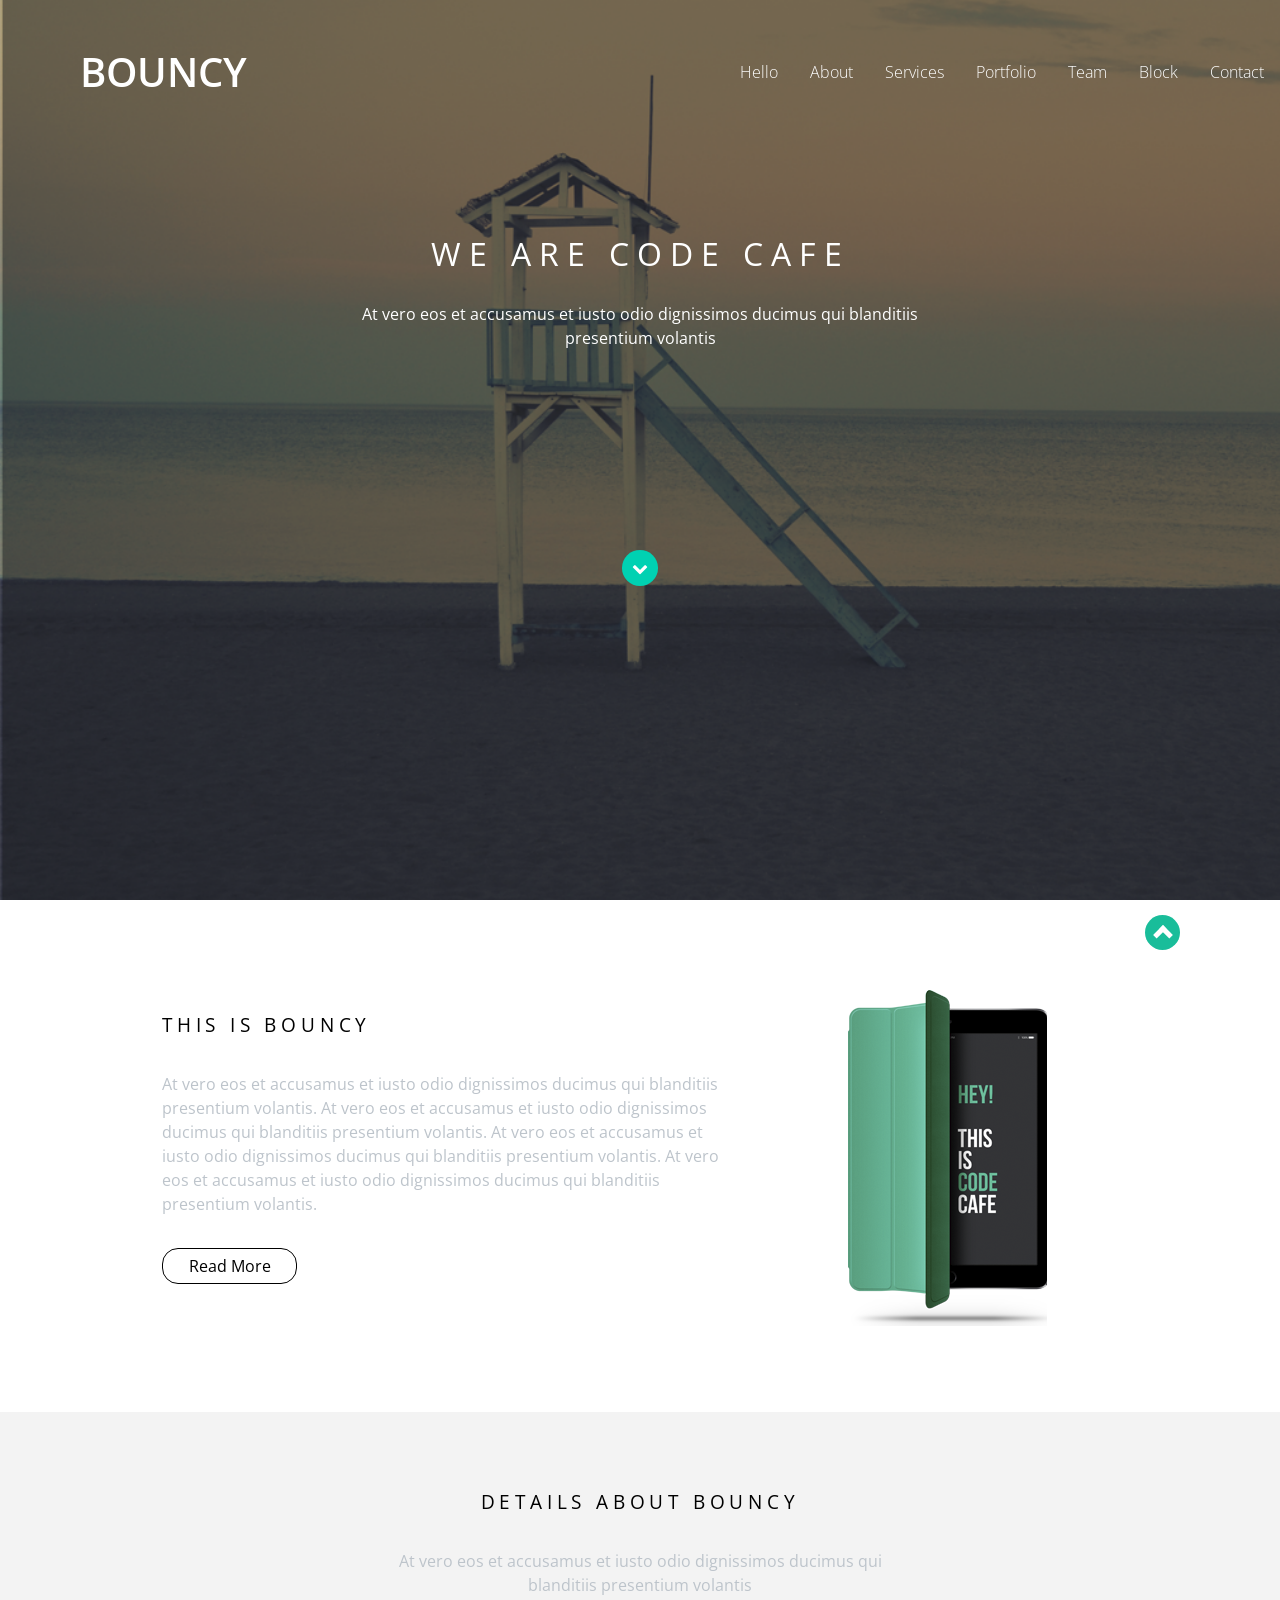
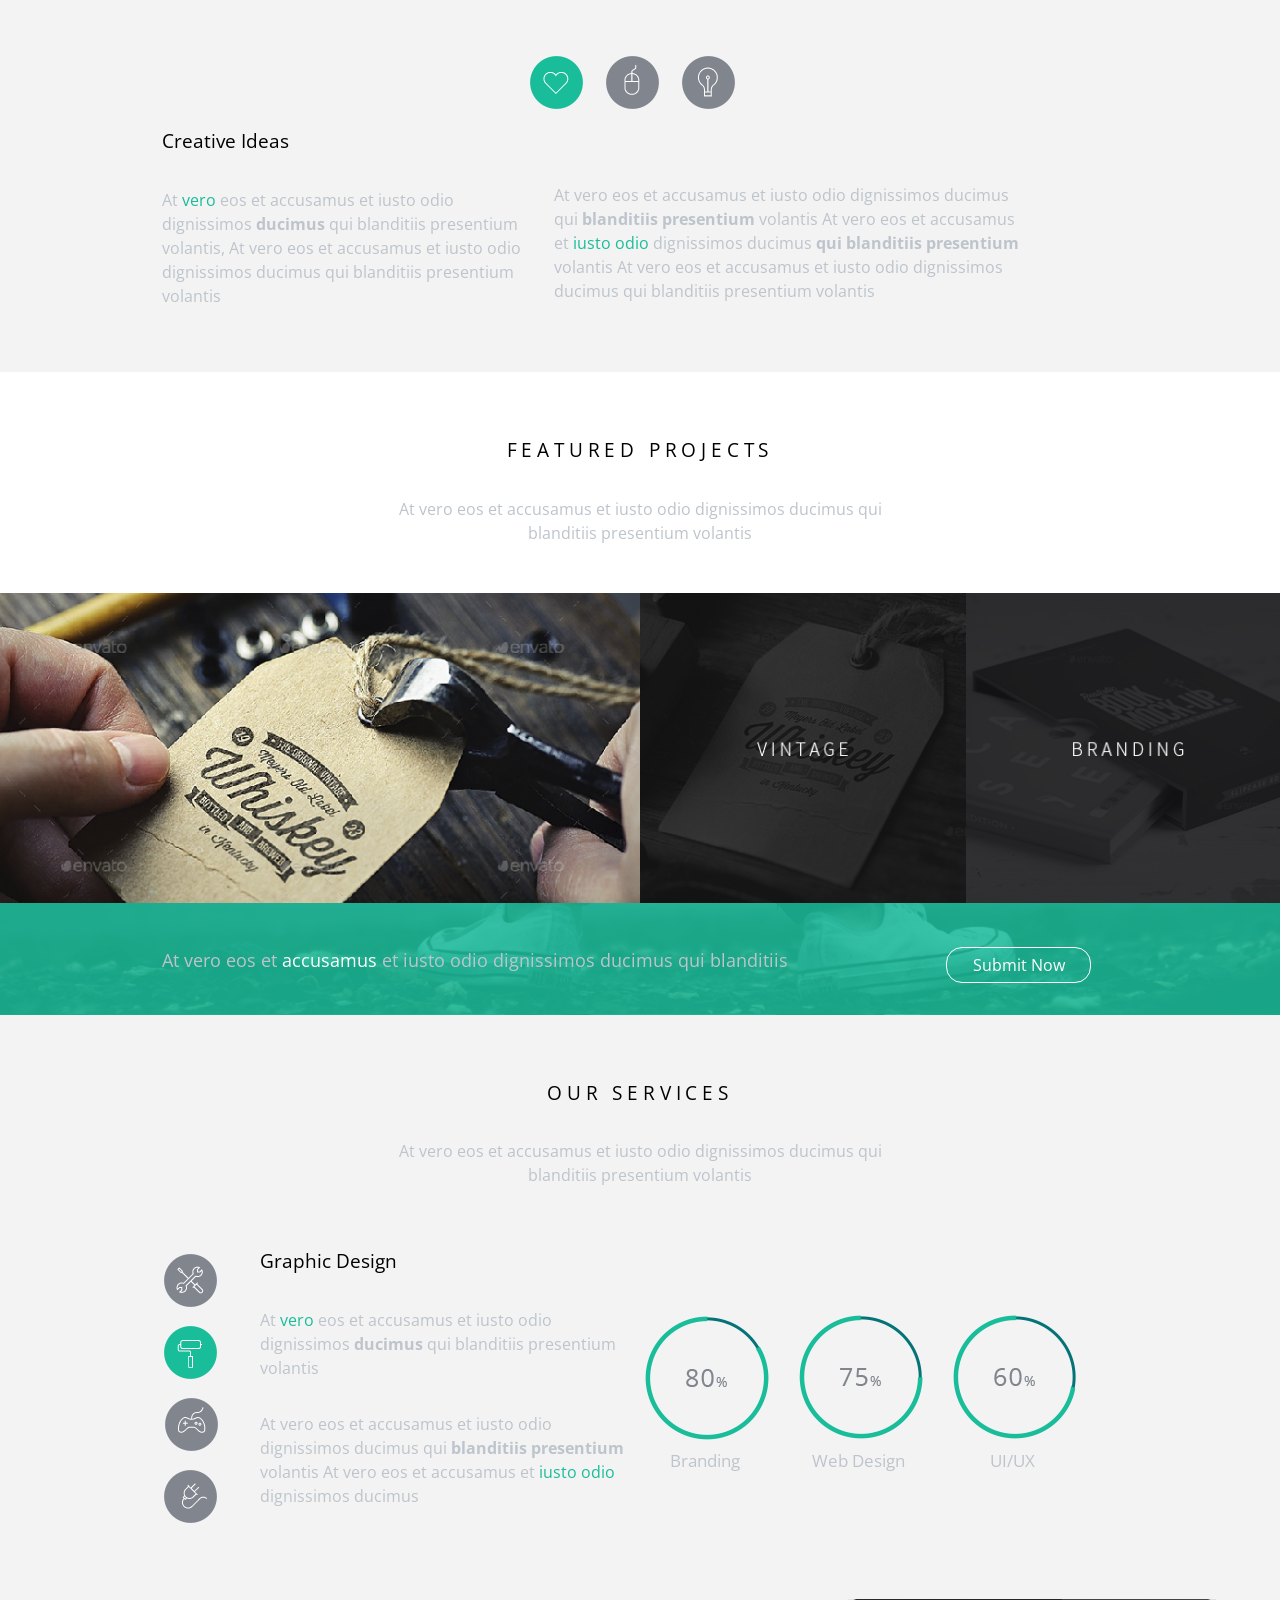
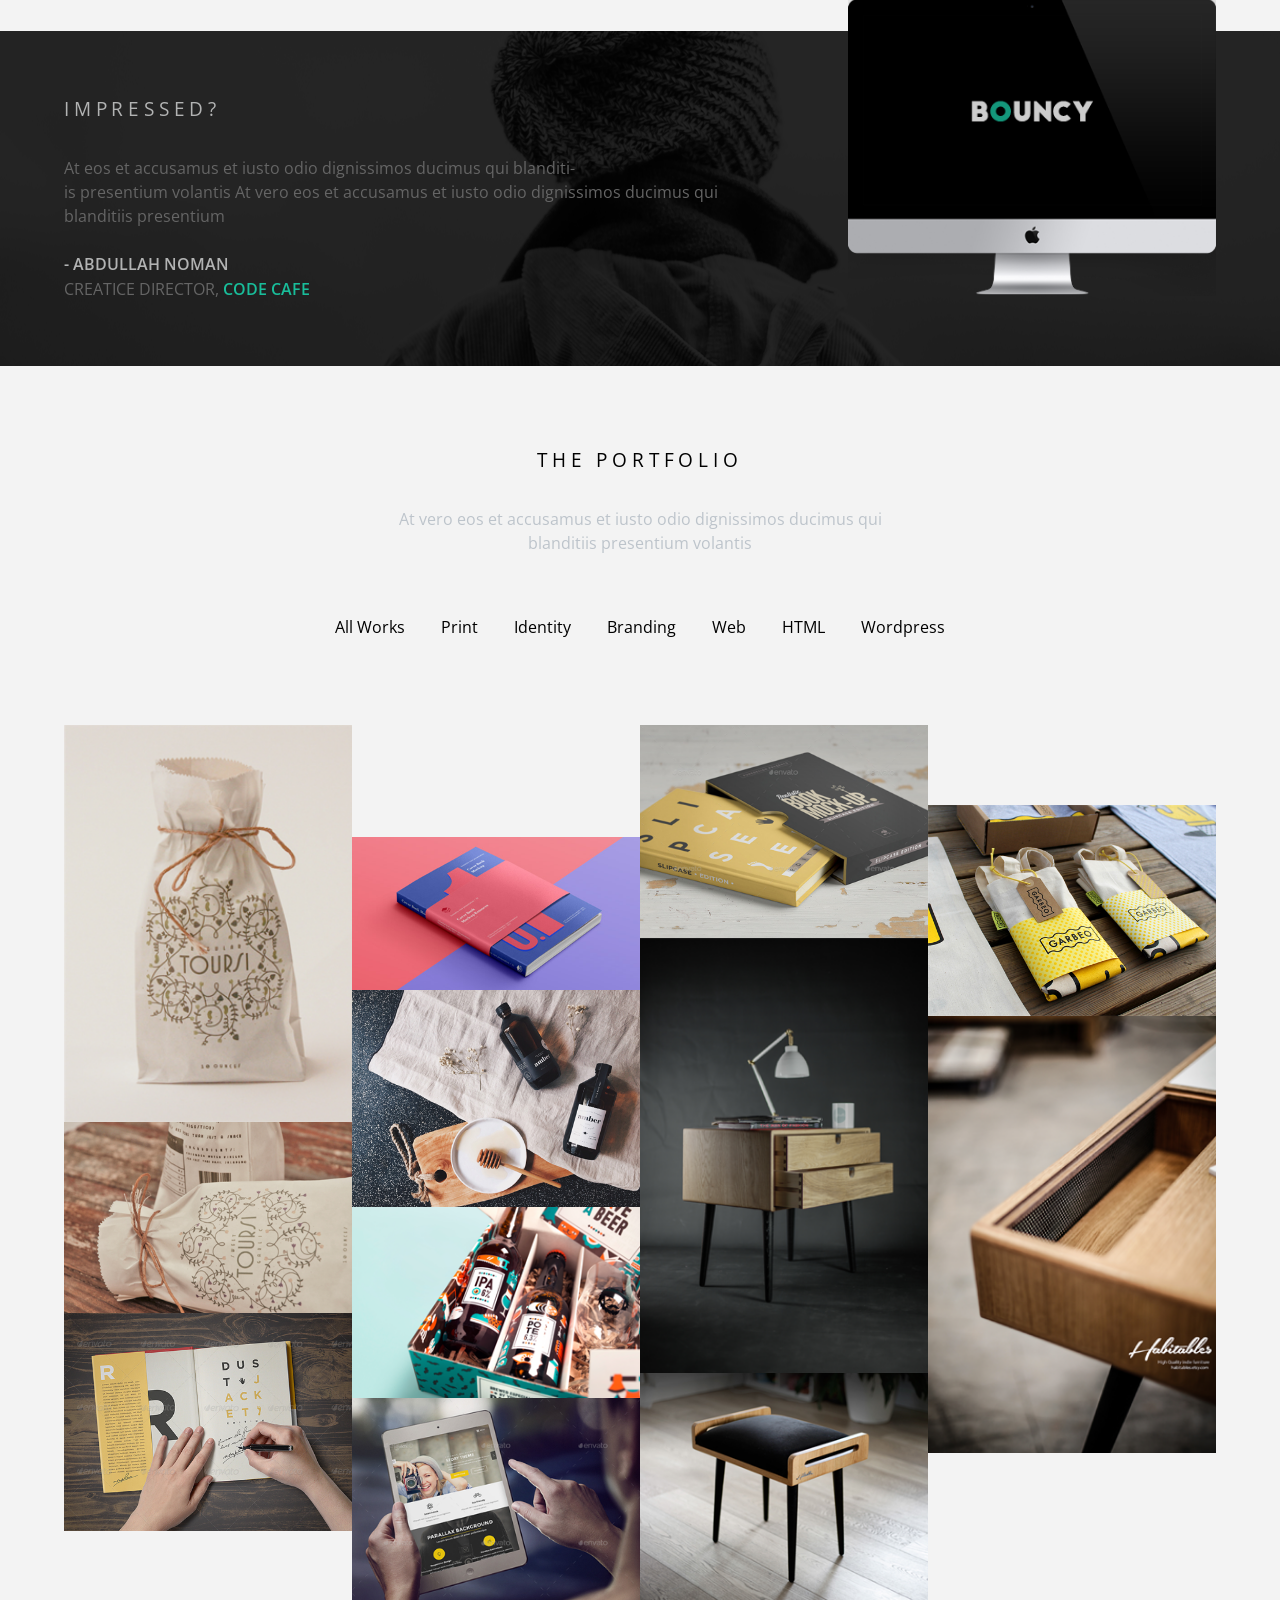
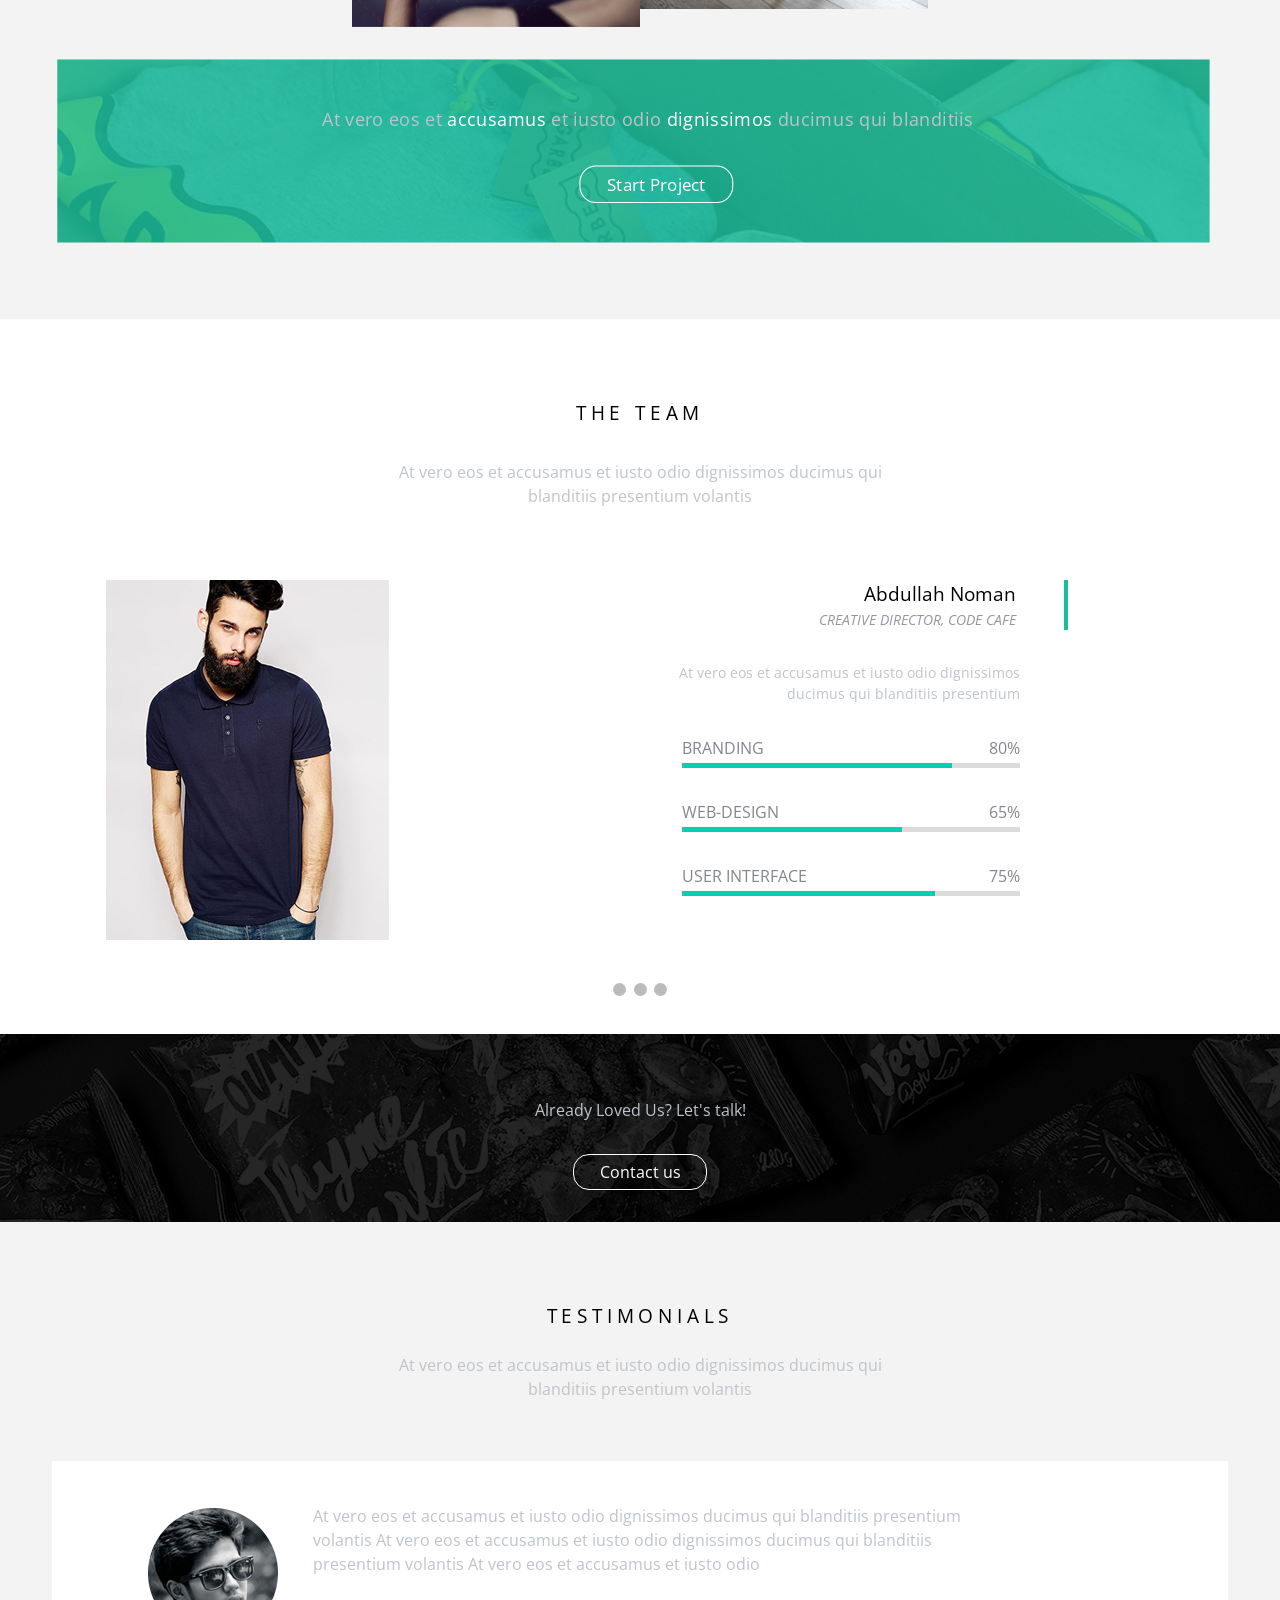
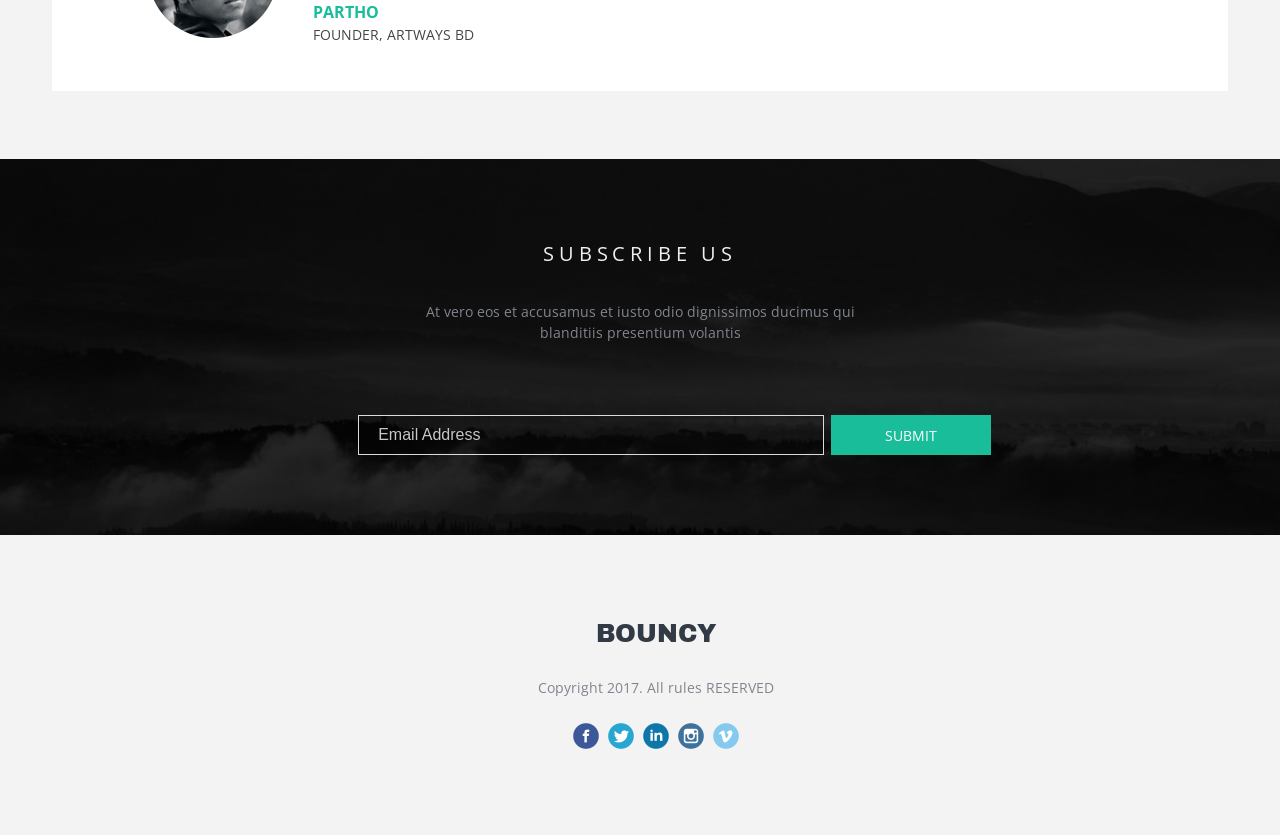
==== commit 03784212: "lol" ====
--- a/index.html
+++ b/index.html
@@ -286,10 +286,10 @@
 								<h3 class="wow fadeIn" data-wow-delay="0.1s">The team</h3>
 								<p class="wow fadeIn"  data-wow-delay="0.2s">At vero eos et accusamus et iusto odio dignissimos ducimus qui <br> blanditiis presentium volantis</p><br><br>
 							</div>
-							<div class="column is-4">
+							<div class="column is-4 wow bounceInLeft">
 								<img src="img/team/noman.png">
 							</div>
-							<div class="column is-6">
+							<div class="column is-6 wow bounceInRight">
 								<h4>Abdullah Noman</h4>
 								<h5><i>Creative director, code cafe</i></h5>
 								<p>At vero eos et accusamus et iusto odio dignissimos <br> ducimus qui blanditiis presentium</p>
@@ -381,14 +381,45 @@
 
 				
 
-			<div style="text-align: center;">
+			<div style="text-align: center; margin: 2rem 0;">
 				<span class="dot" onclick="currentSlide(1)"></span>
 				<span class="dot" onclick="currentSlide(2)"></span>
 				<span class="dot" onclick="currentSlide(3)"></span>
 			</div>
-
-			</div>
-		</div>
+			<div class="projects-bg">
+				<div class="container">
+					<div class="columns has-text-centered">
+						<div class="column is-12">
+							<p>Already Loved Us? Let's talk!</p>
+							<button class="button wow rubberBand">
+								Contact us
+							</button>
+						</div>
+					</div>
+				</div>
+			</div>
+		</div>
+		<div id="testimonials">
+			<div class="container">
+				<div class="columns is-multiline has-text-centered">
+					<div class="column is-12">
+						<h3 class="wow fadeIn" data-wow-delay="0.1s">Testimonials</h3><br>
+						<p class="wow fadeIn"  data-wow-delay="0.2s">At vero eos et accusamus et iusto odio dignissimos ducimus qui <br> blanditiis presentium volantis</p><br><br>
+					</div>
+				</div>
+				<div class="columns">
+					<div class="column is-2">
+						<img src="img/elvis.png">
+					</div>
+					<div class="column is-8">
+						<p>At vero eos et accusamus et iusto odio dignissimos ducimus qui blanditiis presentium volantis At vero eos et accusamus et iusto odio dignissimos ducimus qui blanditiis presentium volantis At vero eos et accusamus et iusto odio</p><br>
+						<h5>Partho</h5>
+						<h6>Founder, artways bd</h6>
+					</div>
+				</div>
+			</div>
+		</div>
+
 		<form name="feedback" action="mail.php" method="POST" id="form">
 			<div class="container">
 				<div class="columns is-multiline has-text-centered">
@@ -414,7 +445,7 @@
 
 	<footer>
 		<div class="container">
-			<div class="columns is-multiline has-text-centered">
+			<div class="columns has-text-centered">
 				<div class="column">
 					<h5 class="wow fadeIn" data-wow-delay="0.1s">Bouncy</h5>
 					<br>
--- a/css/main.css
+++ b/css/main.css
@@ -2,6 +2,7 @@
 
 body {
     background-color: #fff;
+    background: cover;
     font-family: 'Open Sans', sans-serif;
     font-size: 1rem;
     color: #ffffff;
@@ -12,6 +13,7 @@
 
 button:focus {
 	background: transparent !important;
+	-webkit-box-shadow: none !important;
 }
 
 .btn-up {
@@ -295,6 +297,11 @@
 	margin-top: -1.5rem;
 }
 
+main #phone button:focus {
+	border-color: #000;
+	color: #000;
+}
+
 /* DETAILS */
 
 main #details {
@@ -445,10 +452,10 @@
 
 main #portfolio .projects-bg {
 	background: url('../img/background/images-bg.png') no-repeat;
-	background-size: cover;
 	margin-top: 3rem;
 	margin-left: 1rem;
 	height: 11rem;
+	transform: scale(1.04);
 }
 
 main #portfolio .projects-bg p {
@@ -469,7 +476,7 @@
 /* TEAM */
 
 main #team {
-	padding: 5rem 0;
+	padding-top: 5rem;
 }
 
 main #team h4 {
@@ -522,12 +529,50 @@
 	min-width: 60%;
 }
 
+main #team .projects-bg {
+	background: url('../img/background/already.png') no-repeat;
+	padding: 2rem 0;
+}
+
+main #team .projects-bg button {
+	color: #fff;
+	border: 1px solid #fff;
+}
+
+
+/* TESTIMONIALS */
+
+main #testimonials {
+	background: #f3f3f3;
+	padding: 5rem 0;
+}
+
+main #testimonials .columns:nth-of-type(2) {
+	background: #fff;
+	padding: 2rem 5rem;
+}
+
+main #testimonials p {
+	margin-top: -0.1rem;
+}
+
+main #testimonials h5 {
+	text-transform: uppercase;
+	color: #19bd9a;
+	font-weight: 700;
+	font-size: 16px;
+}
+
+main #testimonials h6 {
+	text-transform: uppercase;
+	color: #464646;
+	font-size: 14px;
+}
 
 /* FORM */
 
 main #form {
-	background: url('../img/background/background-form.png') no-repeat 20% 70%;
-	background-size: cover;
+	background: url('../img/background/background-form.png') no-repeat 30% 70%;
 	padding: 5rem 0;
 }
 
@@ -555,6 +600,14 @@
 
 main #form input[type="text"]::-moz-placeholder {
 	color: #c4c7c8;
+}
+
+main #form input[type="text"]:active,
+main #form input[type="text"]:hover, 
+main #form input[type="text"]:focus {
+    outline: none;
+    border-color: #fff;
+    -webkit-box-shadow: none;
 }
 
 main #form .button {
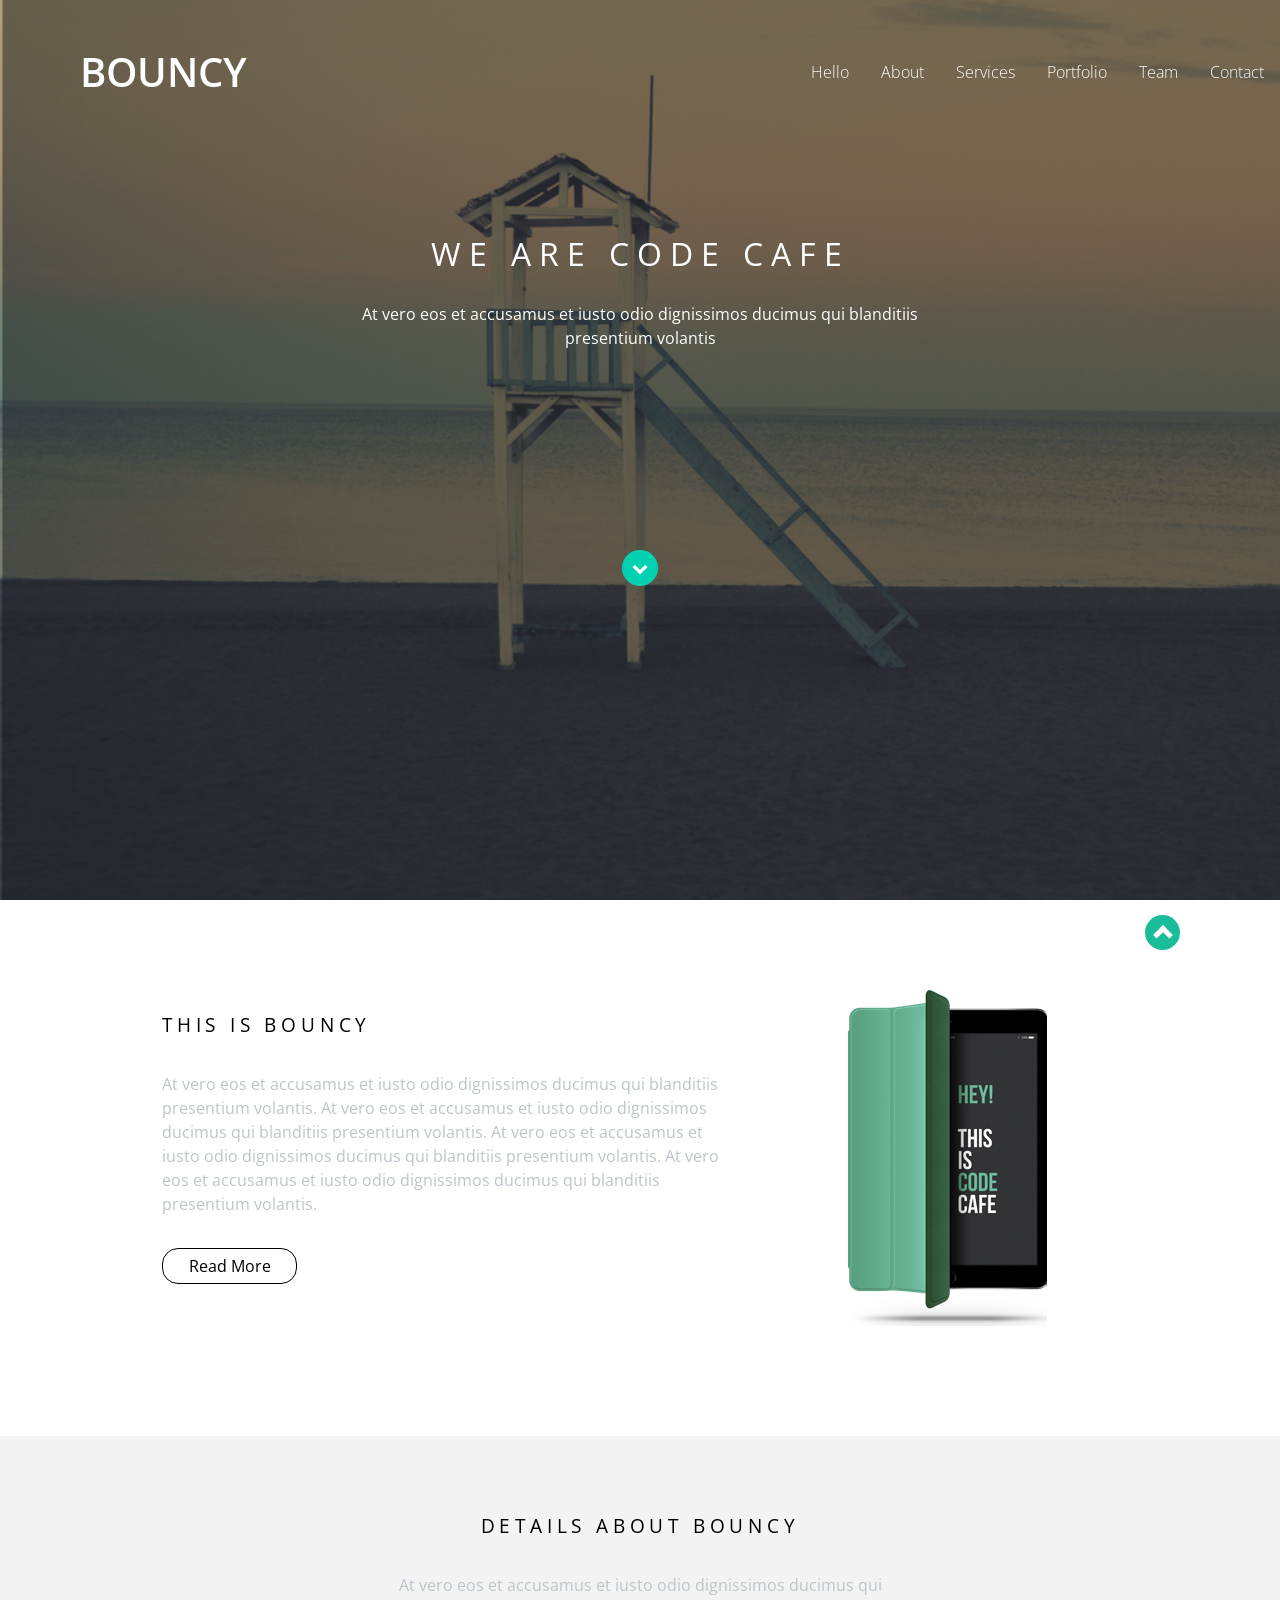
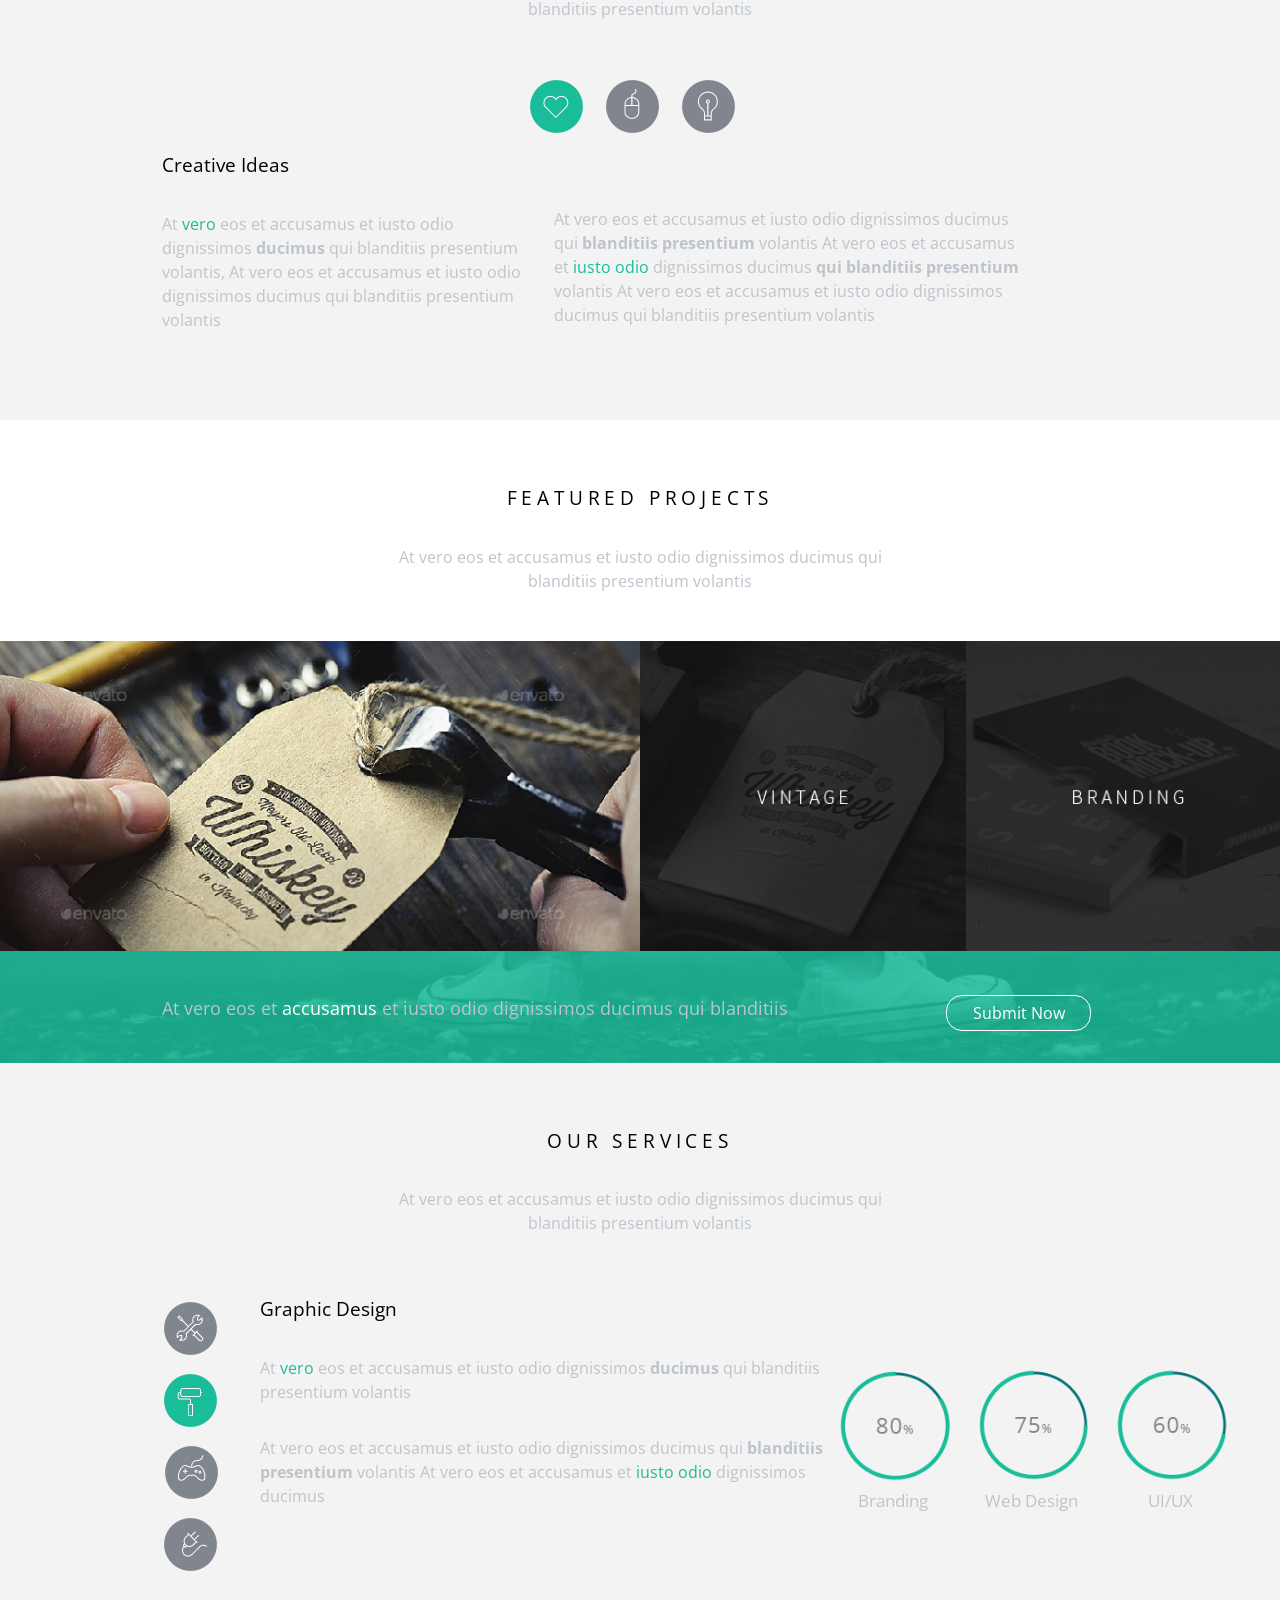
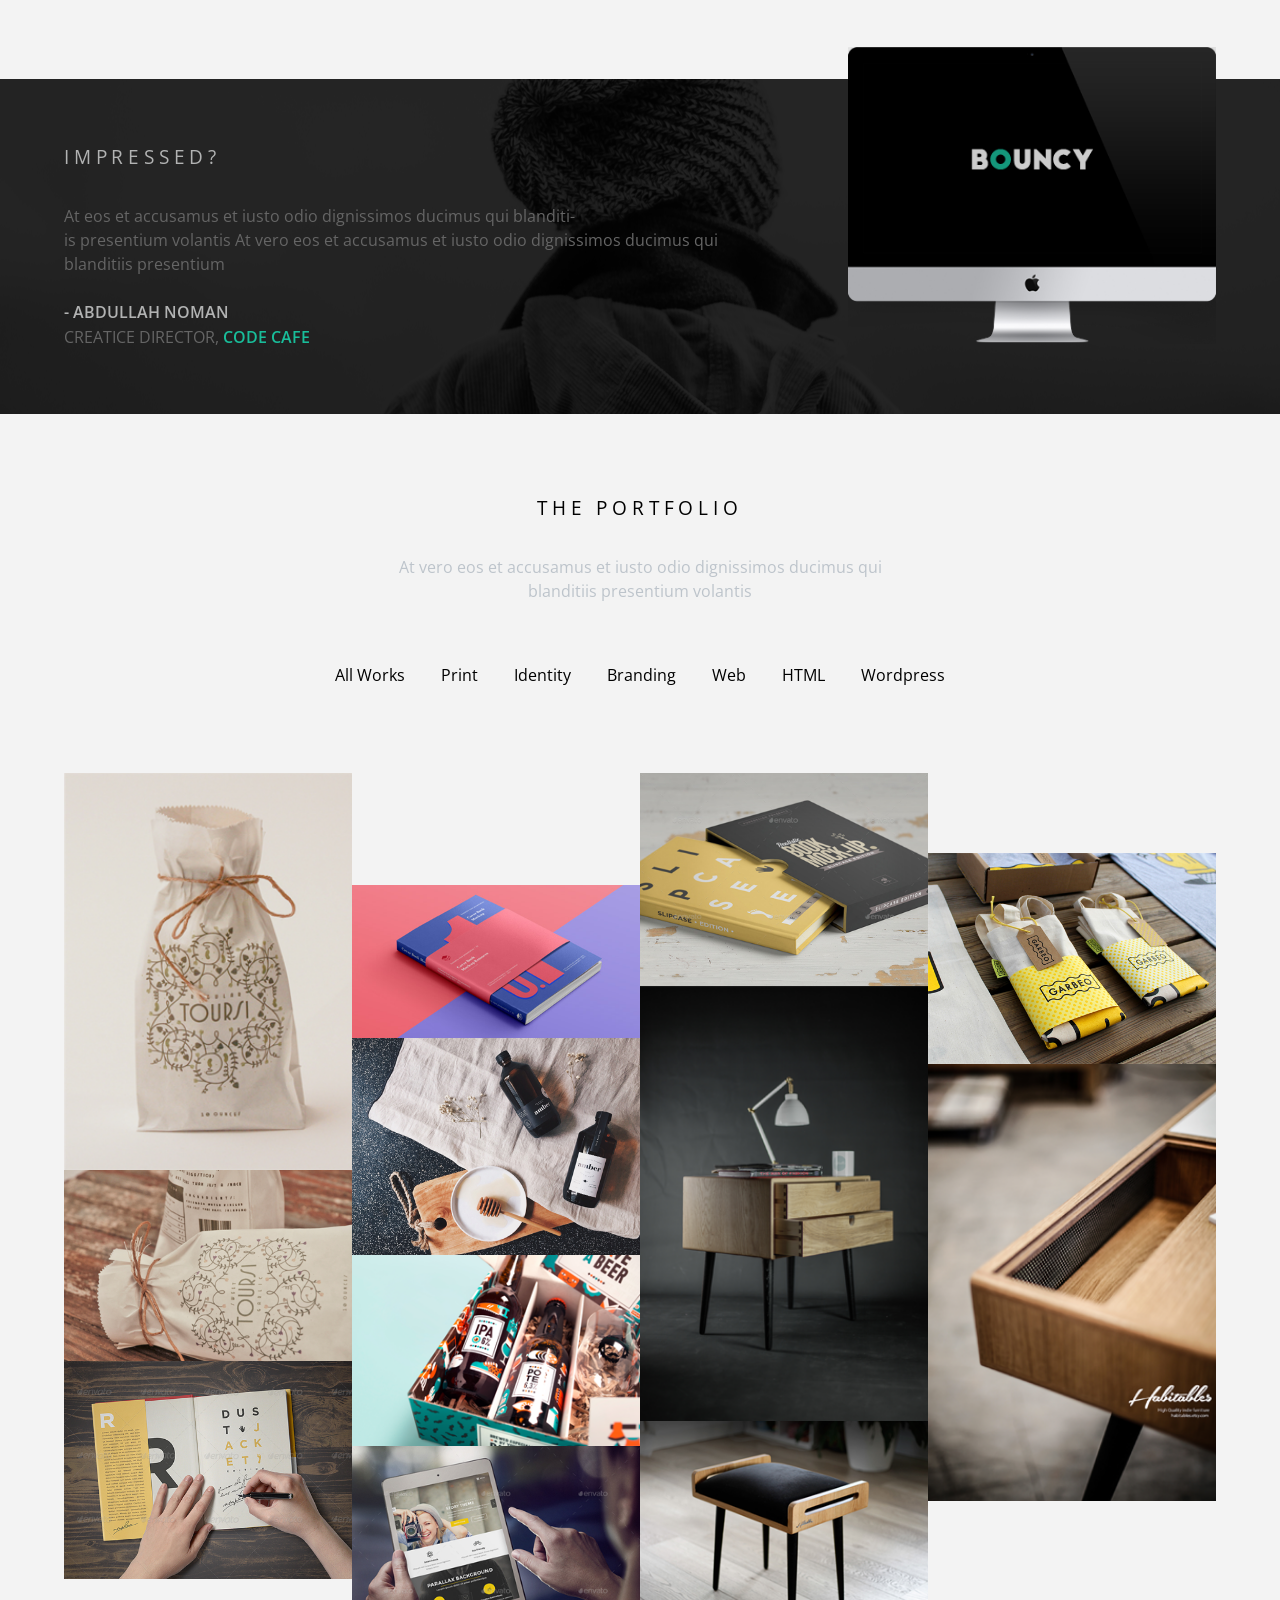
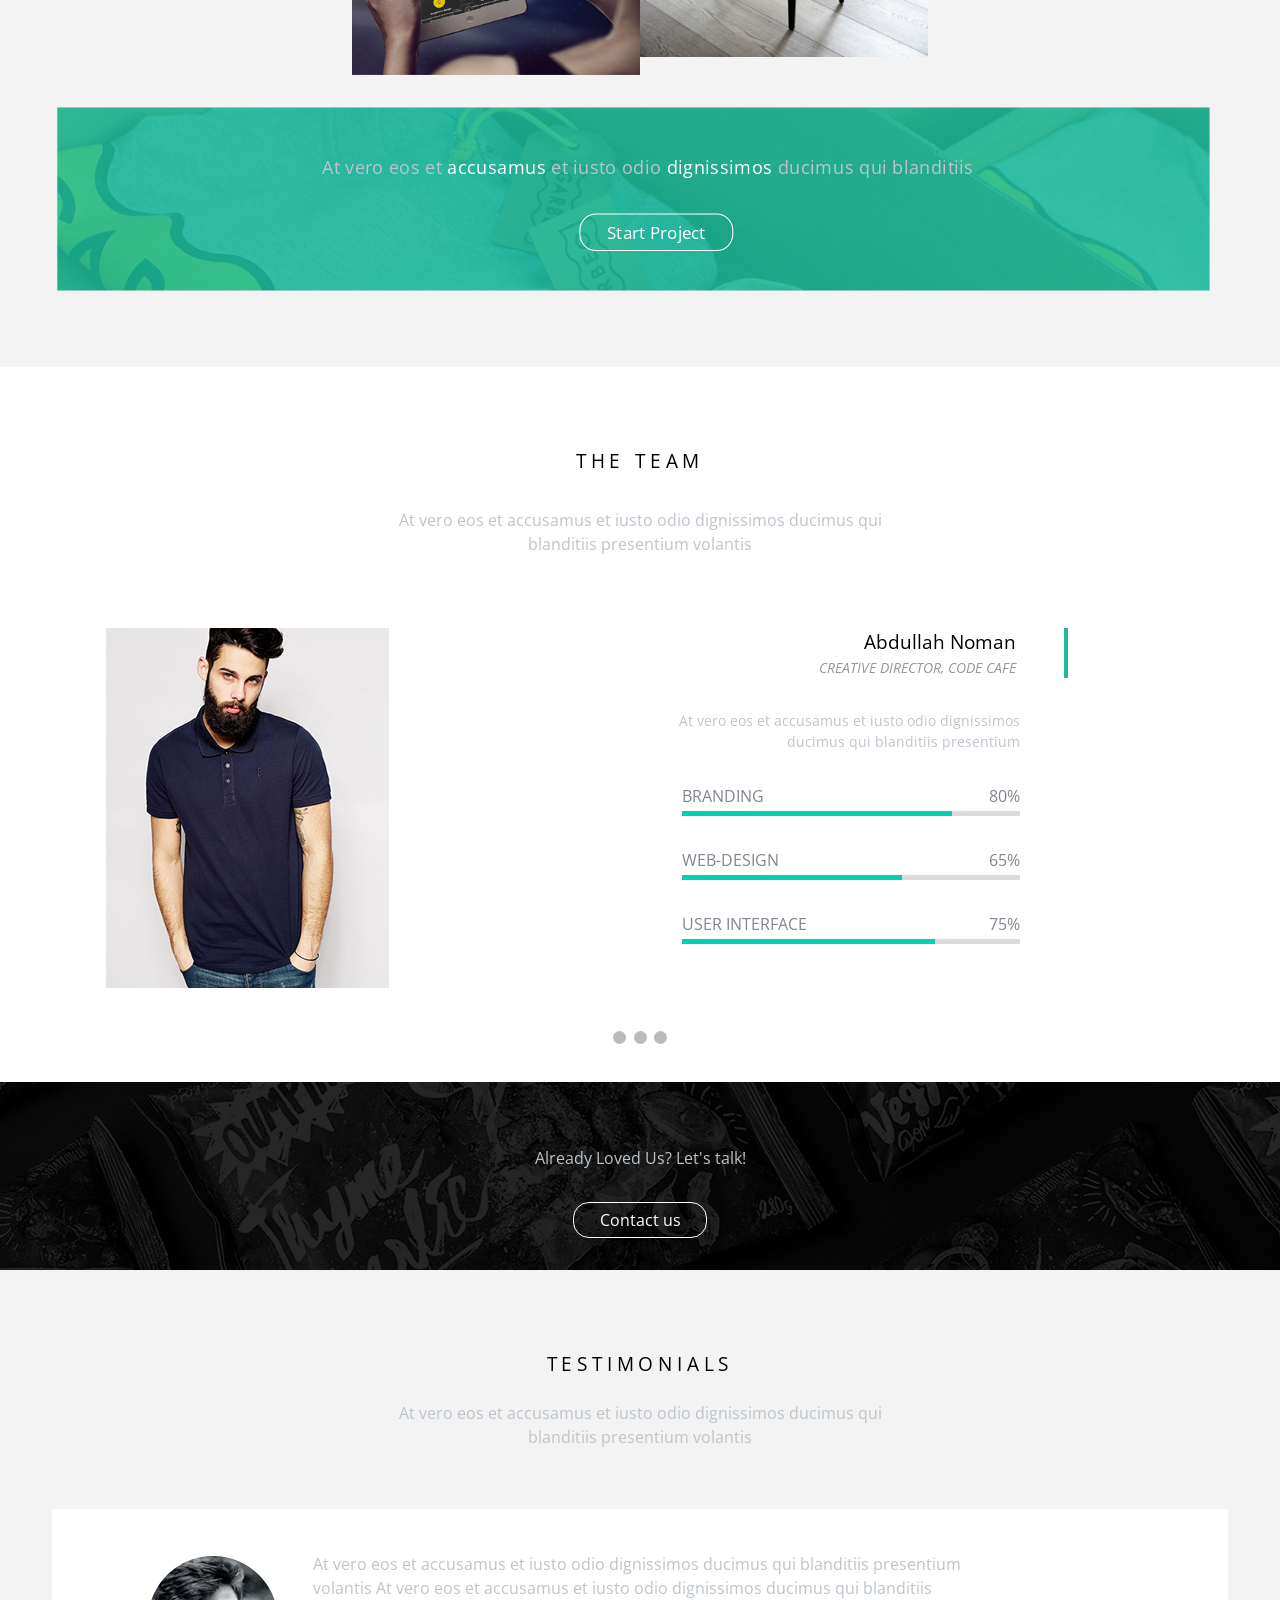
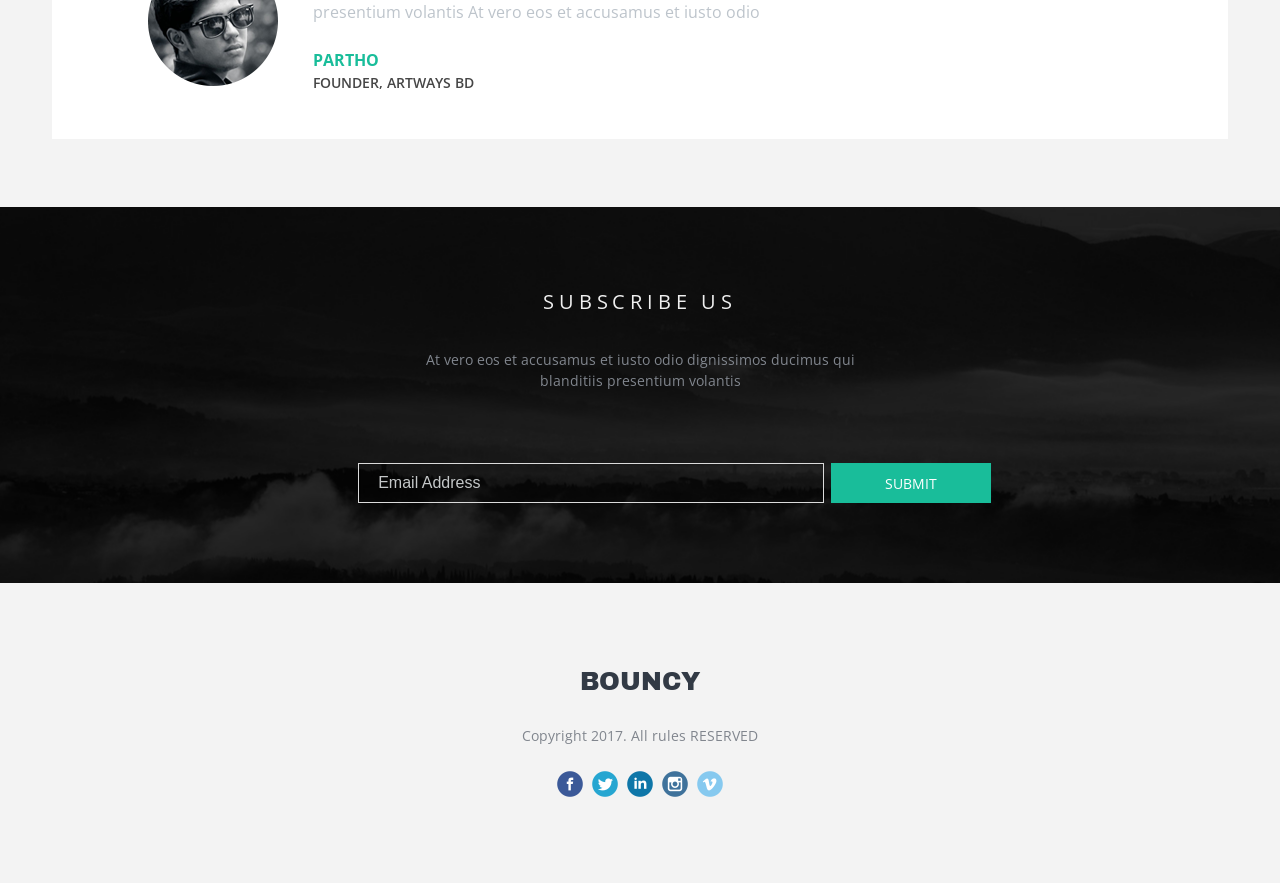
==== commit 47528c7e: "mobile" ====
--- a/index.html
+++ b/index.html
@@ -6,6 +6,7 @@
 	<title>Bouncy</title>
 	<link rel="stylesheet" type="text/css" href="css/bulma.css">
 	<link rel="stylesheet" type="text/css" href="css/main.css">
+	<link rel="stylesheet" type="text/css" href="css/cross.css">
 	<link rel="stylesheet" href="https://maxcdn.bootstrapcdn.com/font-awesome/4.7.0/css/font-awesome.min.css">
 	<link rel="stylesheet" type="text/css" href="libs/animate/animate.css">
 	<link rel="icon" href="img/favicon.ico" type="image/x-icon">
@@ -22,7 +23,7 @@
 		<nav class="navbar" role="navigation" aria-label="main navigation">
 			<div class="container">
 				<div class="navbar-brand wow swing">
-					<a href="index.html">Bouncy</a>
+					<a href="index.php">Bouncy</a>
 
 
 
@@ -40,7 +41,6 @@
 		                <a class="navbar-item wow bounceInDown" data-wow-delay="0.3s" href="#services" onclick="slowScroll('#services')">Services</a>
 		                <a class="navbar-item wow bounceInDown" data-wow-delay="0.4s" href="#portfolio" onclick="slowScroll('#portfolio')">Portfolio</a>
 		                <a class="navbar-item wow bounceInDown" data-wow-delay="0.5s" href="#team" onclick="slowScroll('#team')">Team</a>
-		                <a class="navbar-item wow bounceInDown" data-wow-delay="0.6s" href="#block" onclick="slowScroll('#block')">Block</a>
 		                <a class="navbar-item wow bounceInDown" data-wow-delay="0.7s" href="#contact" onclick="slowScroll('#contact')">Contact</a>
 		            </div>
 	         	</div>
@@ -56,7 +56,7 @@
 						<p>At vero eos et accusamus et iusto odio dignissimos ducimus qui blanditiis <br> presentium volantis</p>
 					</div>
 					<div class="column is-12-mobile is-9-tablet is-6-desktop">
-						<a href="#phone" class="button is-primary knopka wow flash" onclick="slowScroll('#phone')">
+						<a href="#phone" class="button is-primary btn-phone wow flash" onclick="slowScroll('#phone')">
 							<i class="fa fa-chevron-down" aria-hidden="true"></i>
 						</a>
 					</div>
@@ -74,7 +74,7 @@
 	<main>
 		<div id="phone">
 			<div class="container">
-				<div class="columns">
+				<div class="columns is-hidden-mobile">
 					<div class="column is-6 is-offset-1 wow bounceInLeft">
 						<h3>This is Bouncy</h3>
 						<p>At vero eos et accusamus et iusto odio dignissimos ducimus qui blanditiis presentium volantis. At vero eos et accusamus et iusto odio dignissimos ducimus qui blanditiis presentium volantis. At vero eos et accusamus et iusto odio dignissimos ducimus qui blanditiis presentium volantis. At vero eos et accusamus et iusto odio dignissimos ducimus qui blanditiis presentium volantis.</p>
@@ -86,6 +86,19 @@
 						<img src="img/phone.png">
 					</div>
 				</div>
+				<div class="columns is-multiline has-text-centered is-hidden-desktop">
+					<div class="column is-3 wow bounceInLeft">
+						<h3>This is Bouncy</h3>
+						<p>At vero eos et accusamus et iusto odio dignissimos ducimus qui blanditiis presentium volantis. At vero eos et accusamus et iusto odio dignissimos ducimus qui blanditiis presentium volantis. At vero eos et accusamus et iusto odio dignissimos ducimus qui blanditiis presentium volantis. At vero eos et accusamus et iusto odio dignissimos ducimus qui blanditiis presentium volantis.</p>
+						<button class="button">
+							Read More
+						</button>
+					</div>
+					<br><br>
+					<div class="column is-3 wow bounceInRight">
+						<img src="img/phone.png">
+					</div>
+				</div>
 			</div>
 		</div>
 		<div id="details">
@@ -103,7 +116,17 @@
 				</div>
 			</div>
 			<div class="container">
-				<div class="columns">
+				<div class="columns is-hidden-mobile">
+					<div class="column is-4 is-offset-1">
+						<h4>Creative Ideas</h4>
+						<p>At <span class="vero">vero</span> eos et accusamus et iusto odio dignissimos <b>ducimus</b> qui blanditiis presentium volantis, At vero eos et accusamus et iusto odio dignissimos ducimus qui blanditiis presentium volantis</p>
+					</div>
+					<div class="column is-5">
+						<br>
+						<p>At vero eos et accusamus et iusto odio dignissimos ducimus qui <b> blanditiis presentium </b> volantis At vero eos et accusamus et <span class="vero"> iusto odio </span> dignissimos ducimus <b> qui blanditiis presentium </b> volantis At vero eos et accusamus et iusto odio dignissimos ducimus qui blanditiis presentium volantis </p>
+					</div>
+				</div>
+				<div class="columns has-text-centered is-hidden-desktop">
 					<div class="column is-4 is-offset-1">
 						<h4>Creative Ideas</h4>
 						<p>At <span class="vero">vero</span> eos et accusamus et iusto odio dignissimos <b>ducimus</b> qui blanditiis presentium volantis, At vero eos et accusamus et iusto odio dignissimos ducimus qui blanditiis presentium volantis</p>
@@ -158,13 +181,19 @@
 			</div>
 			<div class="container">
 				<div class="columns">
-					<div class="column is-1 is-offset-1">
+					<div class="column is-1 is-offset-1 is-hidden-mobile">
 						<img class="wow fadeInDownBig" data-wow-delay="0.7s" src="img/services/services-4.png"><br>
 						<img class="wow fadeInDownBig" data-wow-delay="0.5s" src="img/services/services-3.png"><br>
 						<img class="wow fadeInDownBig" data-wow-delay="0.3s" src="img/services/services-2.png"><br>
 						<img class="wow fadeInDownBig" data-wow-delay="0.1s" src="img/services/services-1.png">
 					</div>
-					<div class="column is-4">
+					<div class="column is-1 is-offset-1 is-hidden-desktop">
+						<img class="wow fadeInDownBig" data-wow-delay="0.7s" src="img/services/services-4.png">
+						<img class="wow fadeInDownBig" data-wow-delay="0.5s" src="img/services/services-3.png">
+						<img class="wow fadeInDownBig" data-wow-delay="0.3s" src="img/services/services-2.png">
+						<img class="wow fadeInDownBig" data-wow-delay="0.1s" src="img/services/services-1.png">
+					</div>
+					<div class="column is-6">
 						<h4>Graphic Design</h4>
 						<p>At <span class="vero">vero</span> eos et accusamus et iusto odio dignissimos <b>ducimus</b> qui blanditiis presentium volantis</p>
 						<p>At vero eos et accusamus et iusto odio dignissimos ducimus qui <b> blanditiis presentium </b> volantis At vero eos et accusamus et <span class="vero"> iusto odio </span> dignissimos ducimus </p>
@@ -218,8 +247,8 @@
 					<div class="column is-12 images">
 						<span class="tab whiteborder">All Works</span>
 						<span class="tab">Print</span>
-						<span class="tab">Identity</span>
-						<span class="tab">Branding</span>
+						<span class="tab">Identity</span><br class="is-hidden-desktop">
+						<span class="tab">Branding</span><br class="is-hidden-desktop">
 						<span class="tab">Web</span>
 						<span class="tab">HTML</span>
 						<span class="tab">Wordpress</span>
@@ -381,12 +410,17 @@
 
 				
 
-			<div style="text-align: center; margin: 2rem 0;">
+			<div class="is-hidden-mobile" style="text-align: center; margin: 2rem 0;">
 				<span class="dot" onclick="currentSlide(1)"></span>
 				<span class="dot" onclick="currentSlide(2)"></span>
 				<span class="dot" onclick="currentSlide(3)"></span>
 			</div>
-			<div class="projects-bg">
+			<div class="is-hidden-desktop" style="text-align: center; margin-top: 3rem;">
+				<span class="dot" onclick="currentSlide(1)"></span>
+				<span class="dot" onclick="currentSlide(2)"></span>
+				<span class="dot" onclick="currentSlide(3)"></span>
+			</div>
+			<div id="contact" class="projects-bg">
 				<div class="container">
 					<div class="columns has-text-centered">
 						<div class="column is-12">
@@ -410,11 +444,13 @@
 				<div class="columns">
 					<div class="column is-2">
 						<img src="img/elvis.png">
+						<h5 class="is-hidden-desktop">Partho</h5>
+						<h6 class="is-hidden-desktop">Founder, artways bd</h6>
 					</div>
 					<div class="column is-8">
 						<p>At vero eos et accusamus et iusto odio dignissimos ducimus qui blanditiis presentium volantis At vero eos et accusamus et iusto odio dignissimos ducimus qui blanditiis presentium volantis At vero eos et accusamus et iusto odio</p><br>
-						<h5>Partho</h5>
-						<h6>Founder, artways bd</h6>
+						<h5 class="is-hidden-mobile">Partho</h5>
+						<h6 class="is-hidden-mobile">Founder, artways bd</h6>
 					</div>
 				</div>
 			</div>
@@ -444,30 +480,29 @@
 <!--FOOTER-->
 
 	<footer>
-		<div class="container">
-			<div class="columns has-text-centered">
-				<div class="column">
-					<h5 class="wow fadeIn" data-wow-delay="0.1s">Bouncy</h5>
-					<br>
-					<p class="wow fadeIn" data-wow-delay="0.4s">Copyright 2017. All rules RESERVED</p>
-					<br>
-					<div class="social-icons">
-						<a class="wow rotateIn" data-wow-delay="0.1s" target="_blank" href="https://ru-ru.facebook.com/">
-						<img src="img/footer/facebook.png">
-						</a>
-						<a class="wow rotateIn" data-wow-delay="0.3s" target="_blank" href="https://twitter.com/">
-						<img src="img/footer/twitter.png">
-						</a>
-						<a class="wow rotateIn" data-wow-delay="0.5s" target="_blank" href="https://ru.linkedin.com/">
-						<img src="img/footer/linken.png">
-						</a>
-						<a class="wow rotateIn" data-wow-delay="0.7s" target="_blank" href="https://www.instagram.com/">
-						<img src="img/footer/inst.png">
-						</a>
-						<a class="wow rotateIn" data-wow-delay="0.9s" target="_blank" href="https://vimeo.com/">
-						<img src="img/footer/vimeo.png">
-						</a>
-					</div>
+		<div class="columns has-text-centered">
+			<div class="column">
+				<h5 class="wow fadeIn" data-wow-delay="0.1s">Bouncy</h5>
+				<br>
+				<p class="wow fadeIn" data-wow-delay="0.4s">Copyright 2017. All rules RESERVED</p>
+				<br>
+				<div class="social-icons">
+					<a class="wow rotateIn" data-wow-delay="0.1s" target="_blank" href="https://ru-ru.facebook.com/">
+					<img src="img/footer/facebook.png">
+					</a>
+					<a class="wow rotateIn" data-wow-delay="0.3s" target="_blank" href="https://twitter.com/">
+					<img src="img/footer/twitter.png">
+					</a>
+					<br class="is-hidden-desktop">
+					<a class="wow rotateIn" data-wow-delay="0.5s" target="_blank" href="https://ru.linkedin.com/">
+					<img src="img/footer/linken.png">
+					</a>
+					<a class="wow rotateIn" data-wow-delay="0.7s" target="_blank" href="https://www.instagram.com/">
+					<img src="img/footer/inst.png">
+					</a>
+					<a class="wow rotateIn" data-wow-delay="0.9s" target="_blank" href="https://vimeo.com/">
+					<img src="img/footer/vimeo.png">
+					</a>
 				</div>
 			</div>
 		</div>
--- a/css/main.css
+++ b/css/main.css
@@ -51,7 +51,7 @@
 	bottom: 50px;
 }
 
-.knopka {
+.btn-phone {
 	padding: 0 0.65rem;
 } 
 
@@ -566,6 +566,7 @@
 main #testimonials h6 {
 	text-transform: uppercase;
 	color: #464646;
+	font-weight: 600;
 	font-size: 14px;
 }
 
--- a/css/cross.css
+++ b/css/cross.css
@@ -0,0 +1,119 @@
+@media only screen and (max-width: 768px) { 
+
+
+	.btn-up {
+		right: 20px;
+	}
+	
+	nav {
+		margin-left: -2rem;
+	}
+
+	.navbar-brand a {
+		font-size: 36px !important;
+	}
+
+	header .navbar .navbar-menu a:hover, header .navbar .navbar-menu a:focus {
+		border: none;
+		padding: 1rem 0;
+	}
+
+	#headerwrap {
+		height: 500px;
+	}
+	
+	#headerwrap h2 {
+		font-size: 18px;
+	}
+
+	#headerwrap p, 
+	#phone p, 
+	#details p, 
+	#projects p, 
+	#services p,
+	#impressed p,
+	#portfolio p,
+	#team p,
+	#contact p,
+	#testimonials p,
+	form p,
+	footer p {
+		font-size: 12px;
+	}
+
+	#headerwrap .btn-phone {
+		margin-top: 4rem;
+	}
+
+	#projects .whiskey {
+		margin-bottom: -9rem;
+	}
+
+	#projects .branding {
+		margin-top: -1rem;
+	}
+
+	#projects .projects-bg,
+	#services,
+	#impressed,
+	#testimonials h5,
+	#testimonials p {
+		text-align: center;
+	}
+
+	#projects .projects-bg p, 
+	#portfolio .projects-bg p, 
+	#portfolio .tabs span {
+		font-size: 14px !important;
+	}
+
+	#services .is-6 {
+		margin-bottom: 2rem;
+	}
+
+	#services .perc p {
+		font-size: 14px !important;
+	}
+
+	#impressed img {
+		margin-top: 5rem;
+	}
+
+	#portfolio .tabs span {
+		font-weight: 600;
+		margin: 0.5rem 0;
+	}
+
+	#team .projects-bg {
+		margin-top: 2rem;
+	}
+
+	#team .is-6 p, 
+	#team .is-6 h4, 
+	#team .is-6 h5 {
+		text-align: center !important;
+		margin-right: 0 !important;
+		border-right: 0 !important;
+	}
+
+	#team .is-6 h5, #testimonials h6 {
+		font-size: 12px !important;
+	}
+
+	#team #progress-bar .progress-1,
+	#team #progress-bar .progress-2,
+	#team #progress-bar .progress-3 {
+		display: inline-block;
+		text-align: center;
+		float: none !important;
+	}
+
+	#form input {
+		width: 90%;
+	}
+
+	#form button {
+		margin: auto !important;
+	}
+	
+}
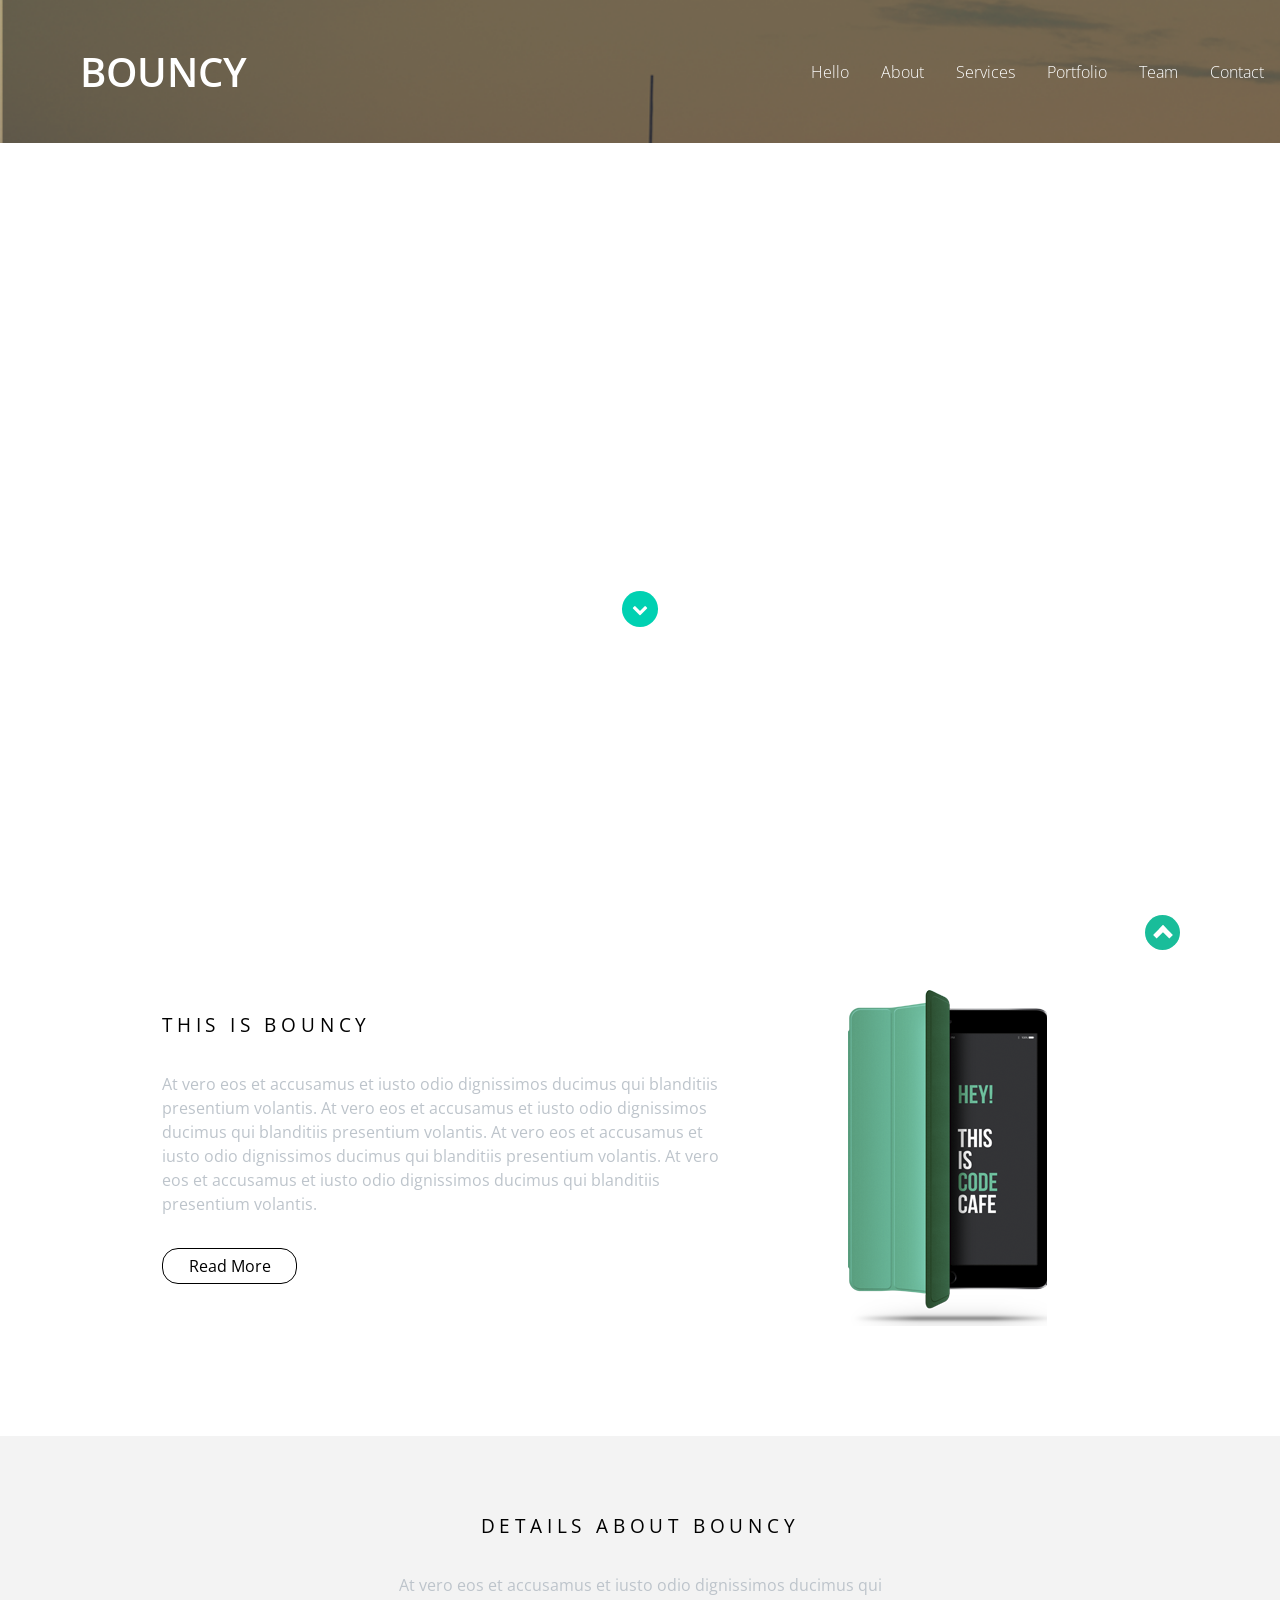
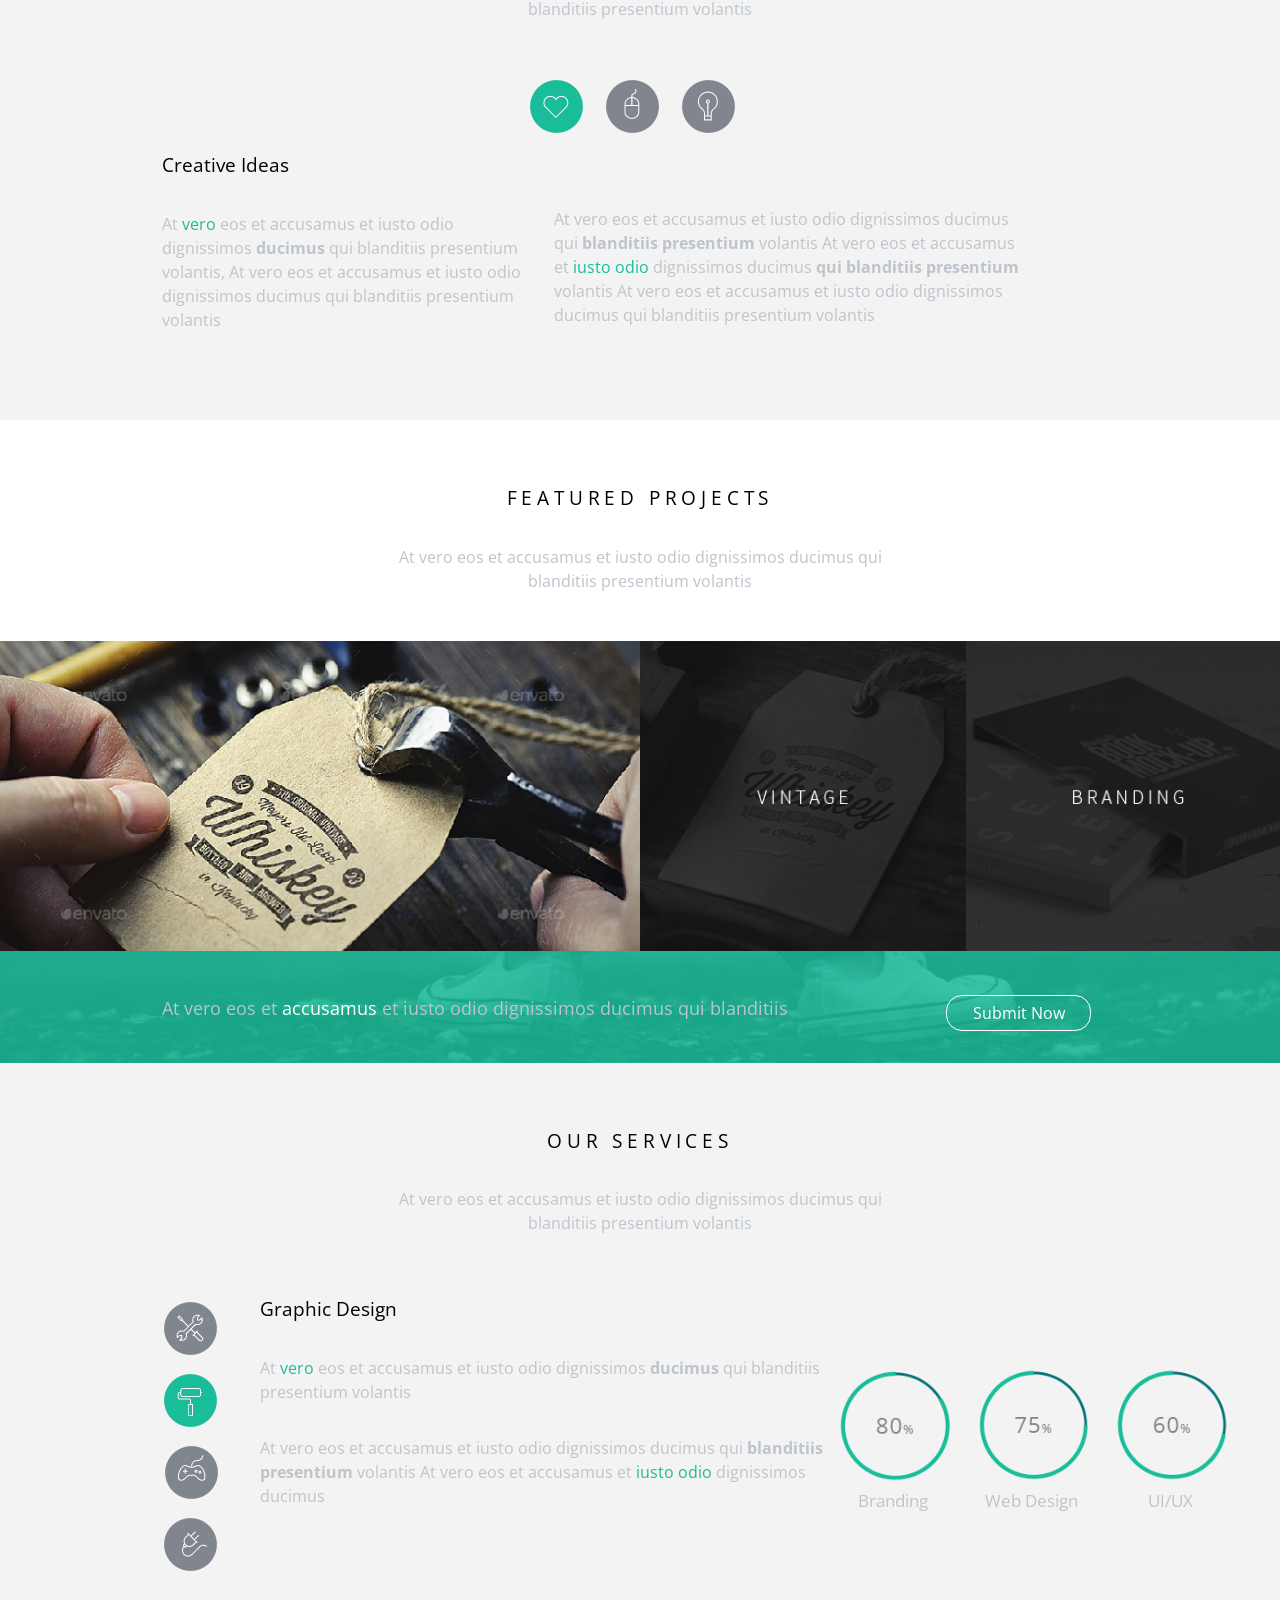
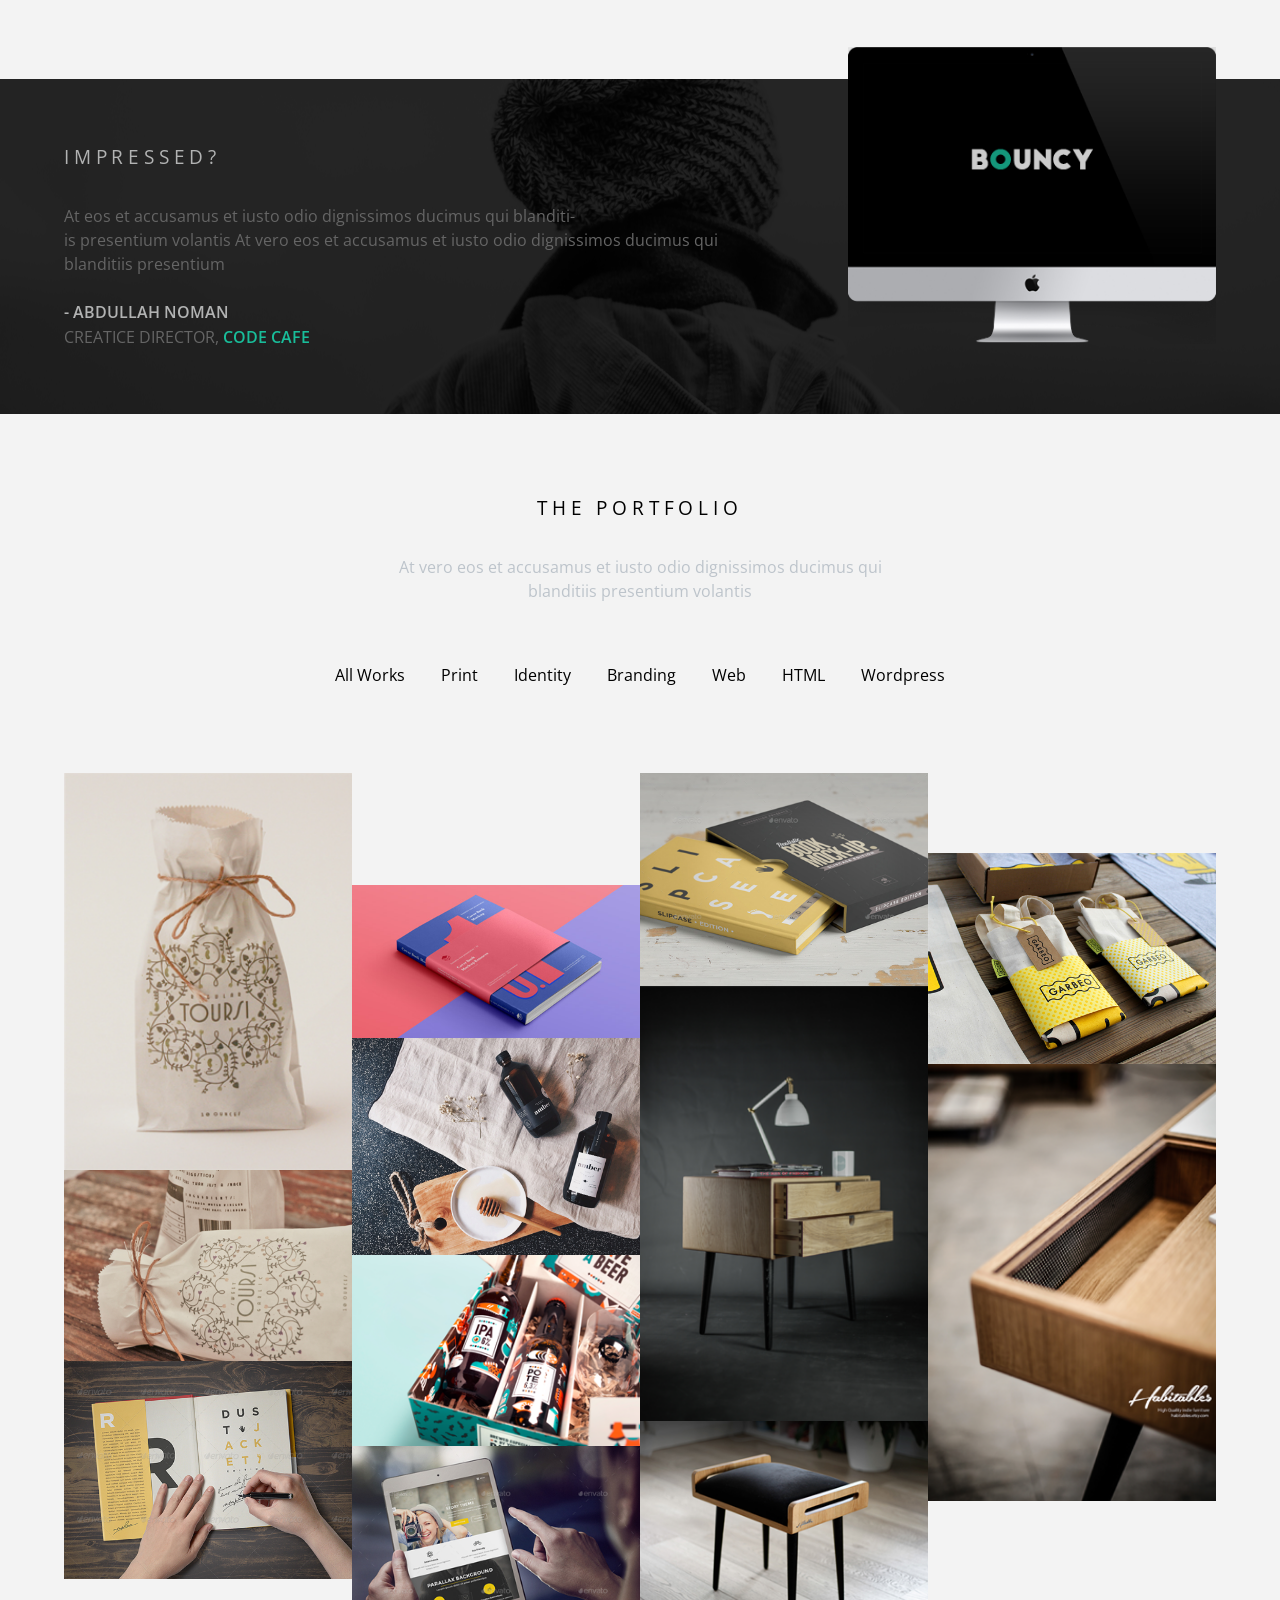
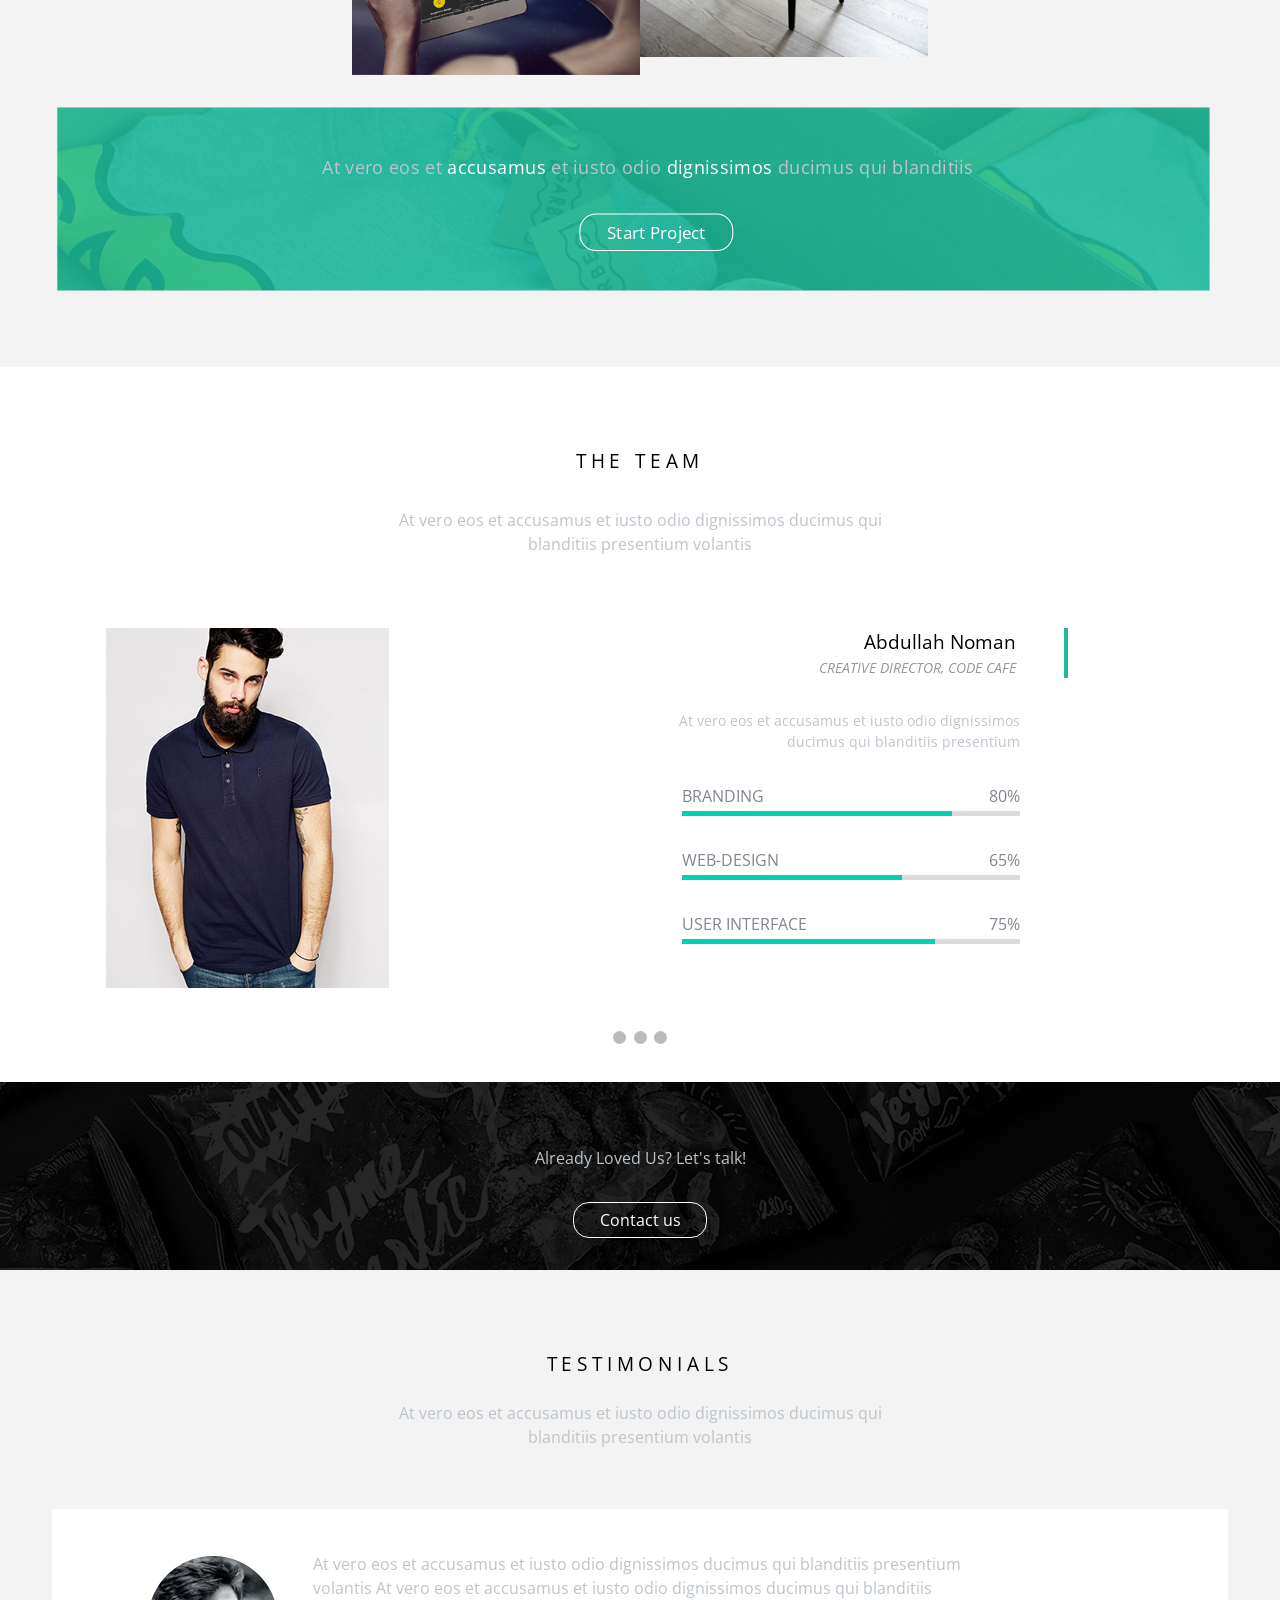
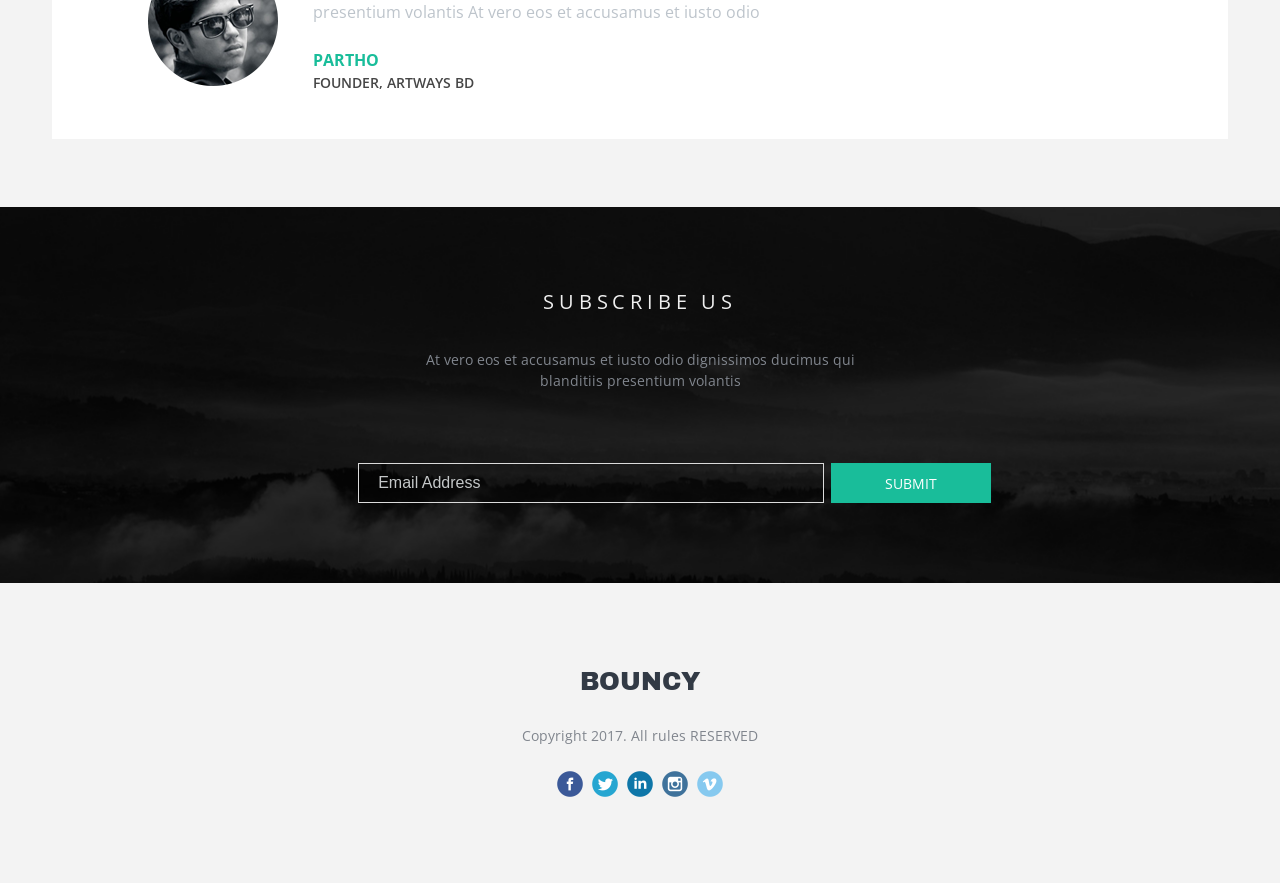
==== commit dfe84518: "lol" ====
--- a/index.html
+++ b/index.html
@@ -12,502 +12,506 @@
 	<link rel="icon" href="img/favicon.ico" type="image/x-icon">
 </head>
 <body>
-
-
-
-<!--HEADER -->
-
-
-
-	<header>
-		<nav class="navbar" role="navigation" aria-label="main navigation">
-			<div class="container">
-				<div class="navbar-brand wow swing">
-					<a href="index.php">Bouncy</a>
-
-
-
-					<button class="button navbar-burger" data-target="NavMenu">
-						<span></span>
-						<span></span>
-						<span></span>
-					</button>
-				</div>
-			</div>
-				<div id="NavMenu" class="navbar-menu">
-		            <div class=" navbar-end">
-		                <a class="navbar-item wow bounceInDown" data-wow-delay="0.1s" href="#phone" onclick="slowScroll('#phone')">Hello</a>
-		                <a class="navbar-item wow bounceInDown" data-wow-delay="0.2s" href="#details"  onclick="slowScroll('#details')">About</a>
-		                <a class="navbar-item wow bounceInDown" data-wow-delay="0.3s" href="#services" onclick="slowScroll('#services')">Services</a>
-		                <a class="navbar-item wow bounceInDown" data-wow-delay="0.4s" href="#portfolio" onclick="slowScroll('#portfolio')">Portfolio</a>
-		                <a class="navbar-item wow bounceInDown" data-wow-delay="0.5s" href="#team" onclick="slowScroll('#team')">Team</a>
-		                <a class="navbar-item wow bounceInDown" data-wow-delay="0.7s" href="#contact" onclick="slowScroll('#contact')">Contact</a>
-		            </div>
-	         	</div>
-	         </div>
-		</nav>
-		<div id="headerwrap">
-			<div class="container has-text-centered">
-				<div class="columns is-multiline is-centered">
-					<div class="column is-6">
-						<h2>We are code cafe</h2>
-					</div>
-					<div class="column is-12">
-						<p>At vero eos et accusamus et iusto odio dignissimos ducimus qui blanditiis <br> presentium volantis</p>
-					</div>
-					<div class="column is-12-mobile is-9-tablet is-6-desktop">
-						<a href="#phone" class="button is-primary btn-phone wow flash" onclick="slowScroll('#phone')">
-							<i class="fa fa-chevron-down" aria-hidden="true"></i>
-						</a>
-					</div>
-				</div>
-			</div>
-		</div>
-	</header>
-
-
-
-	<!--MAIN-->
-
-
-
-	<main>
-		<div id="phone">
-			<div class="container">
-				<div class="columns is-hidden-mobile">
-					<div class="column is-6 is-offset-1 wow bounceInLeft">
-						<h3>This is Bouncy</h3>
-						<p>At vero eos et accusamus et iusto odio dignissimos ducimus qui blanditiis presentium volantis. At vero eos et accusamus et iusto odio dignissimos ducimus qui blanditiis presentium volantis. At vero eos et accusamus et iusto odio dignissimos ducimus qui blanditiis presentium volantis. At vero eos et accusamus et iusto odio dignissimos ducimus qui blanditiis presentium volantis.</p>
-						<button class="button">
-							Read More
+	<div class="wrapperr">
+
+
+	<!--HEADER -->
+
+
+
+		<header>
+			<nav class="navbar" role="navigation" aria-label="main navigation">
+				<div class="container">
+					<div class="navbar-brand wow swing">
+						<a href="index.html">Bouncy</a>
+
+
+
+						<button class="button navbar-burger" data-target="NavMenu">
+							<span></span>
+							<span></span>
+							<span></span>
 						</button>
 					</div>
-					<div class="column is-3 is-offset-1 wow bounceInRight">
-						<img src="img/phone.png">
-					</div>
-				</div>
-				<div class="columns is-multiline has-text-centered is-hidden-desktop">
-					<div class="column is-3 wow bounceInLeft">
-						<h3>This is Bouncy</h3>
-						<p>At vero eos et accusamus et iusto odio dignissimos ducimus qui blanditiis presentium volantis. At vero eos et accusamus et iusto odio dignissimos ducimus qui blanditiis presentium volantis. At vero eos et accusamus et iusto odio dignissimos ducimus qui blanditiis presentium volantis. At vero eos et accusamus et iusto odio dignissimos ducimus qui blanditiis presentium volantis.</p>
-						<button class="button">
-							Read More
-						</button>
-					</div>
-					<br><br>
-					<div class="column is-3 wow bounceInRight">
-						<img src="img/phone.png">
-					</div>
-				</div>
-			</div>
-		</div>
-		<div id="details">
-			<div class="container has-text-centered">
-				<div class="is-multiline is-centered">
-					<div class="column is-6 is-offset-3">
-						<h3>Details about Bouncy</h3>
-						<p>At vero eos et accusamus et iusto odio dignissimos ducimus qui blanditiis presentium volantis</p>
-					</div>
-					<div class="column is-6 is-offset-3">
-						<img class="wow fadeIn" data-wow-delay="0.1s" src="img/details/details-a.png">
-						<img class="wow fadeIn" data-wow-delay="0.2s" src="img/details/details-b.png">
-						<img class="wow fadeIn" data-wow-delay="0.3s" src="img/details/details-c.png">
-					</div>
-				</div>
-			</div>
-			<div class="container">
-				<div class="columns is-hidden-mobile">
-					<div class="column is-4 is-offset-1">
-						<h4>Creative Ideas</h4>
-						<p>At <span class="vero">vero</span> eos et accusamus et iusto odio dignissimos <b>ducimus</b> qui blanditiis presentium volantis, At vero eos et accusamus et iusto odio dignissimos ducimus qui blanditiis presentium volantis</p>
-					</div>
-					<div class="column is-5">
-						<br>
-						<p>At vero eos et accusamus et iusto odio dignissimos ducimus qui <b> blanditiis presentium </b> volantis At vero eos et accusamus et <span class="vero"> iusto odio </span> dignissimos ducimus <b> qui blanditiis presentium </b> volantis At vero eos et accusamus et iusto odio dignissimos ducimus qui blanditiis presentium volantis </p>
-					</div>
-				</div>
-				<div class="columns has-text-centered is-hidden-desktop">
-					<div class="column is-4 is-offset-1">
-						<h4>Creative Ideas</h4>
-						<p>At <span class="vero">vero</span> eos et accusamus et iusto odio dignissimos <b>ducimus</b> qui blanditiis presentium volantis, At vero eos et accusamus et iusto odio dignissimos ducimus qui blanditiis presentium volantis</p>
-					</div>
-					<div class="column is-5">
-						<br>
-						<p>At vero eos et accusamus et iusto odio dignissimos ducimus qui <b> blanditiis presentium </b> volantis At vero eos et accusamus et <span class="vero"> iusto odio </span> dignissimos ducimus <b> qui blanditiis presentium </b> volantis At vero eos et accusamus et iusto odio dignissimos ducimus qui blanditiis presentium volantis </p>
-					</div>
-				</div>
-			</div>
-		</div>
-		<div id="projects">
-			<div class="container has-text-centered">
-				<div class=" columns is-multiline is-centered">
-					<div class=" column is-6">
-						<h3>Featured projects</h3>
-						<p>At vero eos et accusamus et iusto odio dignissimos ducimus qui <br> blanditiis presentium volantis</p><br><br>
-					</div>
-				</div>
-			</div>
-			<div class="columns">
-				<div class="column is-6 whiskey">
-				</div>
-				<div class="column is-3 vintage">
-				</div>
-				<div class="column is-3 branding">
-				</div>
-			</div>
-			<div class="projects-bg">
-				<div class="container">
+				</div>
+					<div id="NavMenu" class="navbar-menu">
+			            <div class=" navbar-end">
+			                <a class="navbar-item wow bounceInDown" data-wow-delay="0.1s" href="#phone" onclick="slowScroll('#phone')">Hello</a>
+			                <a class="navbar-item wow bounceInDown" data-wow-delay="0.2s" href="#details"  onclick="slowScroll('#details')">About</a>
+			                <a class="navbar-item wow bounceInDown" data-wow-delay="0.3s" href="#services" onclick="slowScroll('#services')">Services</a>
+			                <a class="navbar-item wow bounceInDown" data-wow-delay="0.4s" href="#portfolio" onclick="slowScroll('#portfolio')">Portfolio</a>
+			                <a class="navbar-item wow bounceInDown" data-wow-delay="0.5s" href="#team" onclick="slowScroll('#team')">Team</a>
+			                <a class="navbar-item wow bounceInDown" data-wow-delay="0.7s" href="#contact" onclick="slowScroll('#contact')">Contact</a>
+			            </div>
+		         	</div>
+		         </div>
+			</nav>
+			<div id="headerwrap">
+				<div class="container has-text-centered">
 					<div class="columns is-multiline is-centered">
-						<div class="column is-7 is-offset-1">
-							<p>At vero eos et <span> accusamus </span> et iusto odio dignissimos ducimus qui blanditiis</p>
-						</div>
-						<div class="column is-3 is-offset-1">
-							<button class="button wow rubberBand">
-								Submit Now
+						<div class="column is-6">
+							<h2>We are code cafe</h2>
+						</div>
+						<div class="column is-12">
+							<p>At vero eos et accusamus et iusto odio dignissimos ducimus qui blanditiis <br> presentium volantis</p>
+						</div>
+						<div class="column is-12-mobile is-9-tablet is-6-desktop">
+							<a href="#phone" class="button is-primary btn-phone wow flash" onclick="slowScroll('#phone')">
+								<i class="fa fa-chevron-down" aria-hidden="true"></i>
+							</a>
+						</div>
+					</div>
+				</div>
+			</div>
+		</header>
+
+
+
+		<!--MAIN-->
+
+
+
+		<main>
+			<div id="phone">
+				<div class="container">
+					<div class="columns is-hidden-mobile">
+						<div class="column is-6 is-offset-1 wow bounceInLeft">
+							<h3>This is Bouncy</h3>
+							<p>At vero eos et accusamus et iusto odio dignissimos ducimus qui blanditiis presentium volantis. At vero eos et accusamus et iusto odio dignissimos ducimus qui blanditiis presentium volantis. At vero eos et accusamus et iusto odio dignissimos ducimus qui blanditiis presentium volantis. At vero eos et accusamus et iusto odio dignissimos ducimus qui blanditiis presentium volantis.</p>
+							<button class="button">
+								Read More
 							</button>
 						</div>
-					</div>
-				</div>
-			</div>
-		</div>
-		<div id="services">
-			<div class="container has-text-centered">
-				<div class=" columns is-multiline is-centered">
-					<div class="column is-6">
-						<h3>Our services</h3>
-						<p>At vero eos et accusamus et iusto odio dignissimos ducimus qui <br> blanditiis presentium volantis</p><br><br>
-					</div>
-				</div>
-			</div>
-			<div class="container">
+						<div class="column is-3 is-offset-1 wow bounceInRight">
+							<img src="img/phone.png">
+						</div>
+					</div>
+					<div class="columns is-multiline has-text-centered is-hidden-desktop">
+						<div class="column is-3 wow bounceInLeft">
+							<h3>This is Bouncy</h3>
+							<p>At vero eos et accusamus et iusto odio dignissimos ducimus qui blanditiis presentium volantis. At vero eos et accusamus et iusto odio dignissimos ducimus qui blanditiis presentium volantis. At vero eos et accusamus et iusto odio dignissimos ducimus qui blanditiis presentium volantis. At vero eos et accusamus et iusto odio dignissimos ducimus qui blanditiis presentium volantis.</p>
+							<button class="button">
+								Read More
+							</button>
+						</div>
+						<br><br>
+						<div class="column is-3 wow bounceInRight">
+							<img src="img/phone.png">
+						</div>
+					</div>
+				</div>
+			</div>
+			<div id="details">
+				<div class="container has-text-centered">
+					<div class="is-multiline is-centered">
+						<div class="column is-6 is-offset-3">
+							<h3>Details about Bouncy</h3>
+							<p>At vero eos et accusamus et iusto odio dignissimos ducimus qui blanditiis presentium volantis</p>
+						</div>
+						<div class="column is-6 is-offset-3">
+							<img class="wow fadeIn" data-wow-delay="0.1s" src="img/details/details-a.png">
+							<img class="wow fadeIn" data-wow-delay="0.2s" src="img/details/details-b.png">
+							<img class="wow fadeIn" data-wow-delay="0.3s" src="img/details/details-c.png">
+						</div>
+					</div>
+				</div>
+				<div class="container">
+					<div class="columns is-hidden-mobile">
+						<div class="column is-4 is-offset-1">
+							<h4>Creative Ideas</h4>
+							<p>At <span class="vero">vero</span> eos et accusamus et iusto odio dignissimos <b>ducimus</b> qui blanditiis presentium volantis, At vero eos et accusamus et iusto odio dignissimos ducimus qui blanditiis presentium volantis</p>
+						</div>
+						<div class="column is-5">
+							<br>
+							<p>At vero eos et accusamus et iusto odio dignissimos ducimus qui <b> blanditiis presentium </b> volantis At vero eos et accusamus et <span class="vero"> iusto odio </span> dignissimos ducimus <b> qui blanditiis presentium </b> volantis At vero eos et accusamus et iusto odio dignissimos ducimus qui blanditiis presentium volantis </p>
+						</div>
+					</div>
+					<div class="columns has-text-centered is-hidden-desktop">
+						<div class="column is-4 is-offset-1">
+							<h4>Creative Ideas</h4>
+							<p>At <span class="vero">vero</span> eos et accusamus et iusto odio dignissimos <b>ducimus</b> qui blanditiis presentium volantis, At vero eos et accusamus et iusto odio dignissimos ducimus qui blanditiis presentium volantis</p>
+						</div>
+						<div class="column is-5">
+							<br>
+							<p>At vero eos et accusamus et iusto odio dignissimos ducimus qui <b> blanditiis presentium </b> volantis At vero eos et accusamus et <span class="vero"> iusto odio </span> dignissimos ducimus <b> qui blanditiis presentium </b> volantis At vero eos et accusamus et iusto odio dignissimos ducimus qui blanditiis presentium volantis </p>
+						</div>
+					</div>
+				</div>
+			</div>
+			<div id="projects">
+				<div class="container has-text-centered">
+					<div class=" columns is-multiline is-centered">
+						<div class=" column is-6">
+							<h3>Featured projects</h3>
+							<p>At vero eos et accusamus et iusto odio dignissimos ducimus qui <br> blanditiis presentium volantis</p><br><br>
+						</div>
+					</div>
+				</div>
 				<div class="columns">
-					<div class="column is-1 is-offset-1 is-hidden-mobile">
-						<img class="wow fadeInDownBig" data-wow-delay="0.7s" src="img/services/services-4.png"><br>
-						<img class="wow fadeInDownBig" data-wow-delay="0.5s" src="img/services/services-3.png"><br>
-						<img class="wow fadeInDownBig" data-wow-delay="0.3s" src="img/services/services-2.png"><br>
-						<img class="wow fadeInDownBig" data-wow-delay="0.1s" src="img/services/services-1.png">
-					</div>
-					<div class="column is-1 is-offset-1 is-hidden-desktop">
-						<img class="wow fadeInDownBig" data-wow-delay="0.7s" src="img/services/services-4.png">
-						<img class="wow fadeInDownBig" data-wow-delay="0.5s" src="img/services/services-3.png">
-						<img class="wow fadeInDownBig" data-wow-delay="0.3s" src="img/services/services-2.png">
-						<img class="wow fadeInDownBig" data-wow-delay="0.1s" src="img/services/services-1.png">
-					</div>
-					<div class="column is-6">
-						<h4>Graphic Design</h4>
-						<p>At <span class="vero">vero</span> eos et accusamus et iusto odio dignissimos <b>ducimus</b> qui blanditiis presentium volantis</p>
-						<p>At vero eos et accusamus et iusto odio dignissimos ducimus qui <b> blanditiis presentium </b> volantis At vero eos et accusamus et <span class="vero"> iusto odio </span> dignissimos ducimus </p>
-					</div>
-					<div class="columns perc has-text-centered">
-						<div class="column centered">
-							<img class="wow rotateIn" src="img/services/services-b-1.png">
-							<p>Branding</p>
-						</div>
-						<div class="column centered">
-							<img class="class="wow rotateIn" " src="img/services/services-b-2.png">
-							<p>Web Design</p>
-						</div>
-						<div class="column centered">
-							<img class="wow rotateIn" src="img/services/services-b-3.png">
-							<p>UI/UX</p>
-						</div>
-					</div>
-				</div>
-			</div>			
-		</div>
-		<div id="impressed">
-			<div class="container">
-				<div class="columns">
-					<div class="column is-7">
-						<h3>Impressed?</h3>
-						<p>At eos et accusamus et iusto odio dignissimos ducimus qui blanditi-<br>is presentium volantis
-						At vero eos et accusamus et iusto odio dignissimos ducimus qui  blanditiis presentium <br><br>
-						<span> - Abdullah Noman </span> <br>
-						<span> Creatice director, <span> code cafe</span> </span>
-						</p>
-					</div>
-					<div class="column is-4 is-offset-1 screen">
-						<img class="wow tada" src="img/bouncy-tv.png">
-					</div>
-				</div>
-			</div>
-		</div>
-		<div id="portfolio">
-			<div class="container has-text-centered">
-				<div class=" columns is-multiline is-centered">
-					<div class="column is-6">
-						<h3>The portfolio</h3>
-						<p>At vero eos et accusamus et iusto odio dignissimos ducimus qui <br> blanditiis presentium volantis</p><br><br>
-					</div>
-					<br>
-				</div>
-			</div>
-			<div class="container has-text-centered">
-				<div class="tabs">
-					<div class="column is-12 images">
-						<span class="tab whiteborder">All Works</span>
-						<span class="tab">Print</span>
-						<span class="tab">Identity</span><br class="is-hidden-desktop">
-						<span class="tab">Branding</span><br class="is-hidden-desktop">
-						<span class="tab">Web</span>
-						<span class="tab">HTML</span>
-						<span class="tab">Wordpress</span>
-					</div>
-				</div>
-				<div id="gallery" class="no-gutter-sizer">
-					<div class="item-masonry sizer4 wow fadeIn" data-wow-delay="0.5s">
-						<img src="img/portfolio/works-1.png" alt="">
-					</div>
-					<div class="item-masonry sizer4 wow fadeIn" data-wow-delay="0.4s">
-						<img style="margin-top: 7rem;" src="img/portfolio/works-2.png" alt="">
-					</div>
-					<div class="item-masonry sizer4 wow fadeIn" data-wow-delay="0.1s">
-						<img src="img/portfolio/works-3.png" alt="">
-					</div>
-					<div class="item-masonry sizer4 wow fadeIn" data-wow-delay="0.8s">
-						<img style="margin-top: 5rem;" src="img/portfolio/works-4.png" alt="">
-					</div>
-					<div class="item-masonry sizer4 wow fadeIn" data-wow-delay="0.6s">
-						<img src="img/portfolio/works-5.png" alt="">
-					</div>
-					<div class="item-masonry sizer4 wow fadeIn" data-wow-delay="0.2s">
-						<img src="img/portfolio/works-6.png" alt="">
-					</div>
-					<div class="item-masonry sizer4 wow fadeIn" data-wow-delay="0.7s">
-						<img src="img/portfolio/works-7.png" alt="">
-					</div>
-					<div class="item-masonry sizer4 wow fadeIn" data-wow-delay="0.3s">
-						<img src="img/portfolio/works-8.png" alt="">
-					</div>
-					<div class="item-masonry sizer4 wow fadeIn" data-wow-delay="0.9s">
-						<img src="img/portfolio/works-9.png" alt="">
-					</div>
-					<div class="item-masonry sizer4 wow fadeIn" data-wow-delay="0.11s">
-						<img src="img/portfolio/works-10.png" alt="">
-					</div>
-					<div class="item-masonry sizer4 wow fadeIn" data-wow-delay="0.12s">
-						<img src="img/portfolio/works-11.png" alt="">
-					</div>
-					<div class="item-masonry sizer4 wow fadeIn" data-wow-delay="0.10s">
-						<img src="img/portfolio/works-12.png" alt="">
+					<div class="column is-6 whiskey">
+					</div>
+					<div class="column is-3 vintage">
+					</div>
+					<div class="column is-3 branding">
 					</div>
 				</div>
 				<div class="projects-bg">
 					<div class="container">
 						<div class="columns is-multiline is-centered">
+							<div class="column is-7 is-offset-1">
+								<p>At vero eos et <span> accusamus </span> et iusto odio dignissimos ducimus qui blanditiis</p>
+							</div>
+							<div class="column is-3 is-offset-1">
+								<button class="button wow rubberBand">
+									Submit Now
+								</button>
+							</div>
+						</div>
+					</div>
+				</div>
+			</div>
+			<div id="services">
+				<div class="container has-text-centered">
+					<div class=" columns is-multiline is-centered">
+						<div class="column is-6">
+							<h3>Our services</h3>
+							<p>At vero eos et accusamus et iusto odio dignissimos ducimus qui <br> blanditiis presentium volantis</p><br><br>
+						</div>
+					</div>
+				</div>
+				<div class="container">
+					<div class="columns">
+						<div class="column is-1 is-offset-1 is-hidden-mobile">
+							<img class="wow fadeInDownBig" data-wow-delay="0.7s" src="img/services/services-4.png"><br>
+							<img class="wow fadeInDownBig" data-wow-delay="0.5s" src="img/services/services-3.png"><br>
+							<img class="wow fadeInDownBig" data-wow-delay="0.3s" src="img/services/services-2.png"><br>
+							<img class="wow fadeInDownBig" data-wow-delay="0.1s" src="img/services/services-1.png">
+						</div>
+						<div class="column is-1 is-offset-1 is-hidden-desktop">
+							<img class="wow fadeInDownBig" data-wow-delay="0.7s" src="img/services/services-4.png">
+							<img class="wow fadeInDownBig" data-wow-delay="0.5s" src="img/services/services-3.png">
+							<img class="wow fadeInDownBig" data-wow-delay="0.3s" src="img/services/services-2.png">
+							<img class="wow fadeInDownBig" data-wow-delay="0.1s" src="img/services/services-1.png">
+						</div>
+						<div class="column is-6">
+							<h4>Graphic Design</h4>
+							<p>At <span class="vero">vero</span> eos et accusamus et iusto odio dignissimos <b>ducimus</b> qui blanditiis presentium volantis</p>
+							<p>At vero eos et accusamus et iusto odio dignissimos ducimus qui <b> blanditiis presentium </b> volantis At vero eos et accusamus et <span class="vero"> iusto odio </span> dignissimos ducimus </p>
+						</div>
+						<div class="columns perc has-text-centered">
+							<div class="column centered">
+								<img class="wow rotateIn" src="img/services/services-b-1.png">
+								<p>Branding</p>
+							</div>
+							<div class="column centered">
+								<img class="class="wow rotateIn" " src="img/services/services-b-2.png">
+								<p>Web Design</p>
+							</div>
+							<div class="column centered">
+								<img class="wow rotateIn" src="img/services/services-b-3.png">
+								<p>UI/UX</p>
+							</div>
+						</div>
+					</div>
+				</div>			
+			</div>
+			<div id="impressed">
+				<div class="container">
+					<div class="columns">
+						<div class="column is-7">
+							<h3>Impressed?</h3>
+							<p>At eos et accusamus et iusto odio dignissimos ducimus qui blanditi-<br>is presentium volantis
+							At vero eos et accusamus et iusto odio dignissimos ducimus qui  blanditiis presentium <br><br>
+							<span> - Abdullah Noman </span> <br>
+							<span> Creatice director, <span> code cafe</span> </span>
+							</p>
+						</div>
+						<div class="column is-4 is-offset-1 screen">
+							<img class="wow tada" src="img/bouncy-tv.png">
+						</div>
+					</div>
+				</div>
+			</div>
+			<div id="portfolio">
+				<div class="container has-text-centered">
+					<div class=" columns is-multiline is-centered">
+						<div class="column is-6">
+							<h3>The portfolio</h3>
+							<p>At vero eos et accusamus et iusto odio dignissimos ducimus qui <br> blanditiis presentium volantis</p><br><br>
+						</div>
+						<br>
+					</div>
+				</div>
+				<div class="container has-text-centered">
+					<div class="tabs">
+						<div class="column is-12 images">
+							<span class="tab whiteborder">All Works</span>
+							<span class="tab">Print</span>
+							<span class="tab">Identity</span><br class="is-hidden-desktop">
+							<span class="tab">Branding</span><br class="is-hidden-desktop">
+							<span class="tab">Web</span>
+							<span class="tab">HTML</span>
+							<span class="tab">Wordpress</span>
+						</div>
+					</div>
+					<div id="gallery" class="no-gutter-sizer">
+						<div class="item-masonry sizer4 wow fadeIn" data-wow-delay="0.5s">
+							<img src="img/portfolio/works-1.png" alt="">
+						</div>
+						<div class="item-masonry sizer4 wow fadeIn" data-wow-delay="0.4s">
+							<img style="margin-top: 7rem;" src="img/portfolio/works-2.png" alt="">
+						</div>
+						<div class="item-masonry sizer4 wow fadeIn" data-wow-delay="0.1s">
+							<img src="img/portfolio/works-3.png" alt="">
+						</div>
+						<div class="item-masonry sizer4 wow fadeIn" data-wow-delay="0.8s">
+							<img style="margin-top: 5rem;" src="img/portfolio/works-4.png" alt="">
+						</div>
+						<div class="item-masonry sizer4 wow fadeIn" data-wow-delay="0.6s">
+							<img src="img/portfolio/works-5.png" alt="">
+						</div>
+						<div class="item-masonry sizer4 wow fadeIn" data-wow-delay="0.2s">
+							<img src="img/portfolio/works-6.png" alt="">
+						</div>
+						<div class="item-masonry sizer4 wow fadeIn" data-wow-delay="0.7s">
+							<img src="img/portfolio/works-7.png" alt="">
+						</div>
+						<div class="item-masonry sizer4 wow fadeIn" data-wow-delay="0.3s">
+							<img src="img/portfolio/works-8.png" alt="">
+						</div>
+						<div class="item-masonry sizer4 wow fadeIn" data-wow-delay="0.9s">
+							<img src="img/portfolio/works-9.png" alt="">
+						</div>
+						<div class="item-masonry sizer4 wow fadeIn" data-wow-delay="0.11s">
+							<img src="img/portfolio/works-10.png" alt="">
+						</div>
+						<div class="item-masonry sizer4 wow fadeIn" data-wow-delay="0.12s">
+							<img src="img/portfolio/works-11.png" alt="">
+						</div>
+						<div class="item-masonry sizer4 wow fadeIn" data-wow-delay="0.10s">
+							<img src="img/portfolio/works-12.png" alt="">
+						</div>
+					</div>
+					<div class="projects-bg">
+						<div class="container">
+							<div class="columns is-multiline is-centered">
+								<div class="column is-12">
+									<p>At vero eos et <span> accusamus </span> et iusto odio <span> dignissimos </span> ducimus qui blanditiis</p>
+									<button class="button wow rubberBand">
+										Start Project
+									</button>
+								</div>
+							</div>
+						</div>
+					</div>
+				</div>
+			</div>
+			<div id="team">
+				<div class="slider-content">
+					<div class="mySlides fade">
+						<div class="container">
+							<div class="columns is-multiline has-text-centered">
+								<div class="column is-12">
+									<h3 class="wow fadeIn" data-wow-delay="0.1s">The team</h3>
+									<p class="wow fadeIn"  data-wow-delay="0.2s">At vero eos et accusamus et iusto odio dignissimos ducimus qui <br> blanditiis presentium volantis</p><br><br>
+								</div>
+								<div class="column is-4 wow bounceInLeft">
+									<img src="img/team/noman.png">
+								</div>
+								<div class="column is-6 wow bounceInRight">
+									<h4>Abdullah Noman</h4>
+									<h5><i>Creative director, code cafe</i></h5>
+									<p>At vero eos et accusamus et iusto odio dignissimos <br> ducimus qui blanditiis presentium</p>
+									<div id="progress-bar">
+										<div class="progress-1">
+											<p><span>Branding</span> 80%</p>
+											<progress class="progress is-small is-primary" value="80" max="100"></progress>	
+										</div>
+										<div class="progress-2">
+											<p><span>Web-Design</span> 65%</p>
+											<progress class="progress is-small is-primary" value="65" max="100"></progress>	
+										</div>
+										<div class="progress-3">
+											<p><span>User interface</span> 75%</p>
+											<progress class="progress is-small is-primary" value="75" max="100"></progress>	
+										</div>
+									</div>
+								</div>
+							</div>
+						</div>
+					</div>
+
+					<div class="mySlides fade">
+						<div class="container">
+							<div class="columns is-multiline has-text-centered">
+								<div class="column is-12">
+									<h3 class="wow fadeIn" data-wow-delay="0.1s">The team</h3>
+									<p class="wow fadeIn"  data-wow-delay="0.2s">At vero eos et accusamus et iusto odio dignissimos ducimus qui <br> blanditiis presentium volantis</p><br><br>
+								</div>
+								<div class="column is-4">
+									<img src="img/team/nikita.jpg">
+								</div>
+								<div class="column is-6">
+									<h4>Nikita Severyanov</h4>
+									<h5><i>Vice-director</i></h5>
+									<p>At vero eos et accusamus et iusto odio dignissimos <br> ducimus qui blanditiis presentium</p>
+									<div id="progress-bar">
+										<div class="progress-1">
+											<p><span>Branding</span> 100%</p>
+											<progress class="progress is-small is-primary" value="100" max="100"></progress>	
+										</div>
+										<div class="progress-2">
+											<p><span>Web-Design</span> 100%</p>
+											<progress class="progress is-small is-primary" value="100" max="100"></progress>	
+										</div>
+										<div class="progress-3">
+											<p><span>User interface</span> 100%</p>
+											<progress class="progress is-small is-primary" value="100" max="100"></progress>	
+										</div>
+									</div>
+								</div>
+							</div>
+						</div>
+					</div>
+
+					<div class="mySlides fade">
+						<div class="container">
+							<div class="columns is-multiline has-text-centered">
+								<div class="column is-12">
+									<h3 class="wow fadeIn" data-wow-delay="0.1s">The team</h3>
+									<p class="wow fadeIn"  data-wow-delay="0.2s">At vero eos et accusamus et iusto odio dignissimos ducimus qui <br> blanditiis presentium volantis</p><br><br>
+								</div>
+								<div class="column is-4">
+									<img src="img/team/bruce.jpg">
+								</div>
+								<div class="column is-6">
+									<h4>Bruce Wane</h4>
+									<h5><i>Batman!</i></h5>
+									<p>At vero eos et accusamus et iusto odio dignissimos <br> ducimus qui blanditiis presentium</p>
+									<div id="progress-bar">
+										<div class="progress-1">
+											<p><span>Branding</span> 80%</p>
+											<progress class="progress is-small is-primary" value="80" max="100"></progress>	
+										</div>
+										<div class="progress-2">
+											<p><span>Web-Design</span> 65%</p>
+											<progress class="progress is-small is-primary" value="65" max="100"></progress>	
+										</div>
+										<div class="progress-3">
+											<p><span>User interface</span> 75%</p>
+											<progress class="progress is-small is-primary" value="75" max="100"></progress>	
+										</div>
+									</div>
+								</div>
+							</div>
+						</div>
+					</div>
+				</div>
+
+					
+
+				<div class="is-hidden-mobile" style="text-align: center; margin: 2rem 0;">
+					<span class="dot" onclick="currentSlide(1)"></span>
+					<span class="dot" onclick="currentSlide(2)"></span>
+					<span class="dot" onclick="currentSlide(3)"></span>
+				</div>
+				<div class="is-hidden-desktop" style="text-align: center; margin-top: 3rem;">
+					<span class="dot" onclick="currentSlide(1)"></span>
+					<span class="dot" onclick="currentSlide(2)"></span>
+					<span class="dot" onclick="currentSlide(3)"></span>
+				</div>
+				<div id="contact" class="projects-bg">
+					<div class="container">
+						<div class="columns has-text-centered">
 							<div class="column is-12">
-								<p>At vero eos et <span> accusamus </span> et iusto odio <span> dignissimos </span> ducimus qui blanditiis</p>
+								<p>Already Loved Us? Let's talk!</p>
 								<button class="button wow rubberBand">
-									Start Project
+									Contact us
 								</button>
 							</div>
 						</div>
 					</div>
 				</div>
 			</div>
-		</div>
-		<div id="team">
-			<div class="slider-content">
-				<div class="mySlides fade">
-					<div class="container">
-						<div class="columns is-multiline has-text-centered">
-							<div class="column is-12">
-								<h3 class="wow fadeIn" data-wow-delay="0.1s">The team</h3>
-								<p class="wow fadeIn"  data-wow-delay="0.2s">At vero eos et accusamus et iusto odio dignissimos ducimus qui <br> blanditiis presentium volantis</p><br><br>
-							</div>
-							<div class="column is-4 wow bounceInLeft">
-								<img src="img/team/noman.png">
-							</div>
-							<div class="column is-6 wow bounceInRight">
-								<h4>Abdullah Noman</h4>
-								<h5><i>Creative director, code cafe</i></h5>
-								<p>At vero eos et accusamus et iusto odio dignissimos <br> ducimus qui blanditiis presentium</p>
-								<div id="progress-bar">
-									<div class="progress-1">
-										<p><span>Branding</span> 80%</p>
-										<progress class="progress is-small is-primary" value="80" max="100"></progress>	
-									</div>
-									<div class="progress-2">
-										<p><span>Web-Design</span> 65%</p>
-										<progress class="progress is-small is-primary" value="65" max="100"></progress>	
-									</div>
-									<div class="progress-3">
-										<p><span>User interface</span> 75%</p>
-										<progress class="progress is-small is-primary" value="75" max="100"></progress>	
-									</div>
-								</div>
-							</div>
-						</div>
-					</div>
-				</div>
-
-				<div class="mySlides fade">
-					<div class="container">
-						<div class="columns is-multiline has-text-centered">
-							<div class="column is-12">
-								<h3 class="wow fadeIn" data-wow-delay="0.1s">The team</h3>
-								<p class="wow fadeIn"  data-wow-delay="0.2s">At vero eos et accusamus et iusto odio dignissimos ducimus qui <br> blanditiis presentium volantis</p><br><br>
-							</div>
-							<div class="column is-4">
-								<img src="img/team/nikita.jpg">
-							</div>
-							<div class="column is-6">
-								<h4>Nikita Severyanov</h4>
-								<h5><i>Vice-director</i></h5>
-								<p>At vero eos et accusamus et iusto odio dignissimos <br> ducimus qui blanditiis presentium</p>
-								<div id="progress-bar">
-									<div class="progress-1">
-										<p><span>Branding</span> 100%</p>
-										<progress class="progress is-small is-primary" value="100" max="100"></progress>	
-									</div>
-									<div class="progress-2">
-										<p><span>Web-Design</span> 100%</p>
-										<progress class="progress is-small is-primary" value="100" max="100"></progress>	
-									</div>
-									<div class="progress-3">
-										<p><span>User interface</span> 100%</p>
-										<progress class="progress is-small is-primary" value="100" max="100"></progress>	
-									</div>
-								</div>
-							</div>
-						</div>
-					</div>
-				</div>
-
-				<div class="mySlides fade">
-					<div class="container">
-						<div class="columns is-multiline has-text-centered">
-							<div class="column is-12">
-								<h3 class="wow fadeIn" data-wow-delay="0.1s">The team</h3>
-								<p class="wow fadeIn"  data-wow-delay="0.2s">At vero eos et accusamus et iusto odio dignissimos ducimus qui <br> blanditiis presentium volantis</p><br><br>
-							</div>
-							<div class="column is-4">
-								<img src="img/team/bruce.jpg">
-							</div>
-							<div class="column is-6">
-								<h4>Bruce Wane</h4>
-								<h5><i>Batman!</i></h5>
-								<p>At vero eos et accusamus et iusto odio dignissimos <br> ducimus qui blanditiis presentium</p>
-								<div id="progress-bar">
-									<div class="progress-1">
-										<p><span>Branding</span> 80%</p>
-										<progress class="progress is-small is-primary" value="80" max="100"></progress>	
-									</div>
-									<div class="progress-2">
-										<p><span>Web-Design</span> 65%</p>
-										<progress class="progress is-small is-primary" value="65" max="100"></progress>	
-									</div>
-									<div class="progress-3">
-										<p><span>User interface</span> 75%</p>
-										<progress class="progress is-small is-primary" value="75" max="100"></progress>	
-									</div>
-								</div>
-							</div>
-						</div>
-					</div>
-				</div>
-			</div>
-
-				
-
-			<div class="is-hidden-mobile" style="text-align: center; margin: 2rem 0;">
-				<span class="dot" onclick="currentSlide(1)"></span>
-				<span class="dot" onclick="currentSlide(2)"></span>
-				<span class="dot" onclick="currentSlide(3)"></span>
-			</div>
-			<div class="is-hidden-desktop" style="text-align: center; margin-top: 3rem;">
-				<span class="dot" onclick="currentSlide(1)"></span>
-				<span class="dot" onclick="currentSlide(2)"></span>
-				<span class="dot" onclick="currentSlide(3)"></span>
-			</div>
-			<div id="contact" class="projects-bg">
-				<div class="container">
-					<div class="columns has-text-centered">
+			<div id="testimonials">
+				<div class="container">
+					<div class="columns is-multiline has-text-centered">
 						<div class="column is-12">
-							<p>Already Loved Us? Let's talk!</p>
-							<button class="button wow rubberBand">
-								Contact us
+							<h3 class="wow fadeIn" data-wow-delay="0.1s">Testimonials</h3><br>
+							<p class="wow fadeIn"  data-wow-delay="0.2s">At vero eos et accusamus et iusto odio dignissimos ducimus qui <br> blanditiis presentium volantis</p><br><br>
+						</div>
+					</div>
+					<div class="columns">
+						<div class="column is-2">
+							<img src="img/elvis.png">
+							<h5 class="is-hidden-desktop">Partho</h5>
+							<h6 class="is-hidden-desktop">Founder, artways bd</h6>
+						</div>
+						<div class="column is-8">
+							<p>At vero eos et accusamus et iusto odio dignissimos ducimus qui blanditiis presentium volantis At vero eos et accusamus et iusto odio dignissimos ducimus qui blanditiis presentium volantis At vero eos et accusamus et iusto odio</p><br>
+							<h5 class="is-hidden-mobile">Partho</h5>
+							<h6 class="is-hidden-mobile">Founder, artways bd</h6>
+						</div>
+					</div>
+				</div>
+			</div>
+
+			<form name="feedback" action="mail.php" method="POST" id="form">
+				<div class="container">
+					<div class="columns is-multiline has-text-centered">
+						<div class="column is-12">
+							<h3 class="wow fadeIn" data-wow-delay="0.1s">Subscribe us</h3>
+							<p class="wow fadeIn"  data-wow-delay="0.2s">At vero eos et accusamus et iusto odio dignissimos ducimus qui <br> blanditiis presentium volantis</p><br><br>
+						</div>
+						<div class="column is-5 is-offset-one-quarter">
+							<input class="input wow fadeIn" name="mail_address" data-wow-delay="0.1s" type="text" placeholder="Email Address">
+						</div>
+						<div class="column is-3">
+							<button class="button wow fadeIn"  data-wow-delay="0.3s">
+								Submit
 							</button>
 						</div>
 					</div>
 				</div>
-			</div>
-		</div>
-		<div id="testimonials">
-			<div class="container">
-				<div class="columns is-multiline has-text-centered">
-					<div class="column is-12">
-						<h3 class="wow fadeIn" data-wow-delay="0.1s">Testimonials</h3><br>
-						<p class="wow fadeIn"  data-wow-delay="0.2s">At vero eos et accusamus et iusto odio dignissimos ducimus qui <br> blanditiis presentium volantis</p><br><br>
-					</div>
-				</div>
-				<div class="columns">
-					<div class="column is-2">
-						<img src="img/elvis.png">
-						<h5 class="is-hidden-desktop">Partho</h5>
-						<h6 class="is-hidden-desktop">Founder, artways bd</h6>
-					</div>
-					<div class="column is-8">
-						<p>At vero eos et accusamus et iusto odio dignissimos ducimus qui blanditiis presentium volantis At vero eos et accusamus et iusto odio dignissimos ducimus qui blanditiis presentium volantis At vero eos et accusamus et iusto odio</p><br>
-						<h5 class="is-hidden-mobile">Partho</h5>
-						<h6 class="is-hidden-mobile">Founder, artways bd</h6>
-					</div>
-				</div>
-			</div>
-		</div>
-
-		<form name="feedback" action="mail.php" method="POST" id="form">
-			<div class="container">
-				<div class="columns is-multiline has-text-centered">
-					<div class="column is-12">
-						<h3 class="wow fadeIn" data-wow-delay="0.1s">Subscribe us</h3>
-						<p class="wow fadeIn"  data-wow-delay="0.2s">At vero eos et accusamus et iusto odio dignissimos ducimus qui <br> blanditiis presentium volantis</p><br><br>
-					</div>
-					<div class="column is-5 is-offset-one-quarter">
-						<input class="input wow fadeIn" name="mail_address" data-wow-delay="0.1s" type="text" placeholder="Email Address">
-					</div>
-					<div class="column is-3">
-						<button class="button wow fadeIn"  data-wow-delay="0.3s">
-							Submit
-						</button>
-					</div>
-				</div>
-			</div>
-		</form>
-	</main>
-
-
-<!--FOOTER-->
-
-	<footer>
-		<div class="columns has-text-centered">
-			<div class="column">
-				<h5 class="wow fadeIn" data-wow-delay="0.1s">Bouncy</h5>
-				<br>
-				<p class="wow fadeIn" data-wow-delay="0.4s">Copyright 2017. All rules RESERVED</p>
-				<br>
-				<div class="social-icons">
-					<a class="wow rotateIn" data-wow-delay="0.1s" target="_blank" href="https://ru-ru.facebook.com/">
-					<img src="img/footer/facebook.png">
-					</a>
-					<a class="wow rotateIn" data-wow-delay="0.3s" target="_blank" href="https://twitter.com/">
-					<img src="img/footer/twitter.png">
-					</a>
-					<br class="is-hidden-desktop">
-					<a class="wow rotateIn" data-wow-delay="0.5s" target="_blank" href="https://ru.linkedin.com/">
-					<img src="img/footer/linken.png">
-					</a>
-					<a class="wow rotateIn" data-wow-delay="0.7s" target="_blank" href="https://www.instagram.com/">
-					<img src="img/footer/inst.png">
-					</a>
-					<a class="wow rotateIn" data-wow-delay="0.9s" target="_blank" href="https://vimeo.com/">
-					<img src="img/footer/vimeo.png">
-					</a>
-				</div>
-			</div>
-		</div>
-	</footer>
-
+			</form>
+		</main>
+
+
+	<!--FOOTER-->
+
+		<footer>
+			<div class="columns has-text-centered">
+				<div class="column">
+					<h5 class="wow fadeIn" data-wow-delay="0.1s">Bouncy</h5>
+					<br>
+					<p class="wow fadeIn" data-wow-delay="0.4s">Copyright 2017. All rules RESERVED</p>
+					<br>
+					<div class="social-icons">
+						<a class="wow rotateIn" data-wow-delay="0.1s" target="_blank" href="https://ru-ru.facebook.com/">
+						<img src="img/footer/facebook.png">
+						</a>
+						<a class="wow rotateIn" data-wow-delay="0.3s" target="_blank" href="https://twitter.com/">
+						<img src="img/footer/twitter.png">
+						</a>
+						<br class="is-hidden-desktop">
+						<a class="wow rotateIn" data-wow-delay="0.5s" target="_blank" href="https://ru.linkedin.com/">
+						<img src="img/footer/linken.png">
+						</a>
+						<a class="wow rotateIn" data-wow-delay="0.7s" target="_blank" href="https://www.instagram.com/">
+						<img src="img/footer/inst.png">
+						</a>
+						<a class="wow rotateIn" data-wow-delay="0.9s" target="_blank" href="https://vimeo.com/">
+						<img src="img/footer/vimeo.png">
+						</a>
+					</div>
+				</div>
+			</div>
+		</footer>
+
+
+
+		
+	</div>
 <!-- SCRIPTS-->
 
 
--- a/css/main.css
+++ b/css/main.css
@@ -2,7 +2,7 @@
 
 body {
     background-color: #fff;
-    background: cover;
+    background: cover !important;
     font-family: 'Open Sans', sans-serif;
     font-size: 1rem;
     color: #ffffff;
@@ -14,6 +14,10 @@
 button:focus {
 	background: transparent !important;
 	-webkit-box-shadow: none !important;
+}
+
+.wrapperr {
+	overflow-x: hidden !important;
 }
 
 .btn-up {
--- a/css/cross.css
+++ b/css/cross.css
@@ -1,5 +1,9 @@
 @media only screen and (max-width: 768px) { 
 
+	html,
+	body {
+		width: 100vw; 
+	}
 
 	.btn-up {
 		right: 20px;
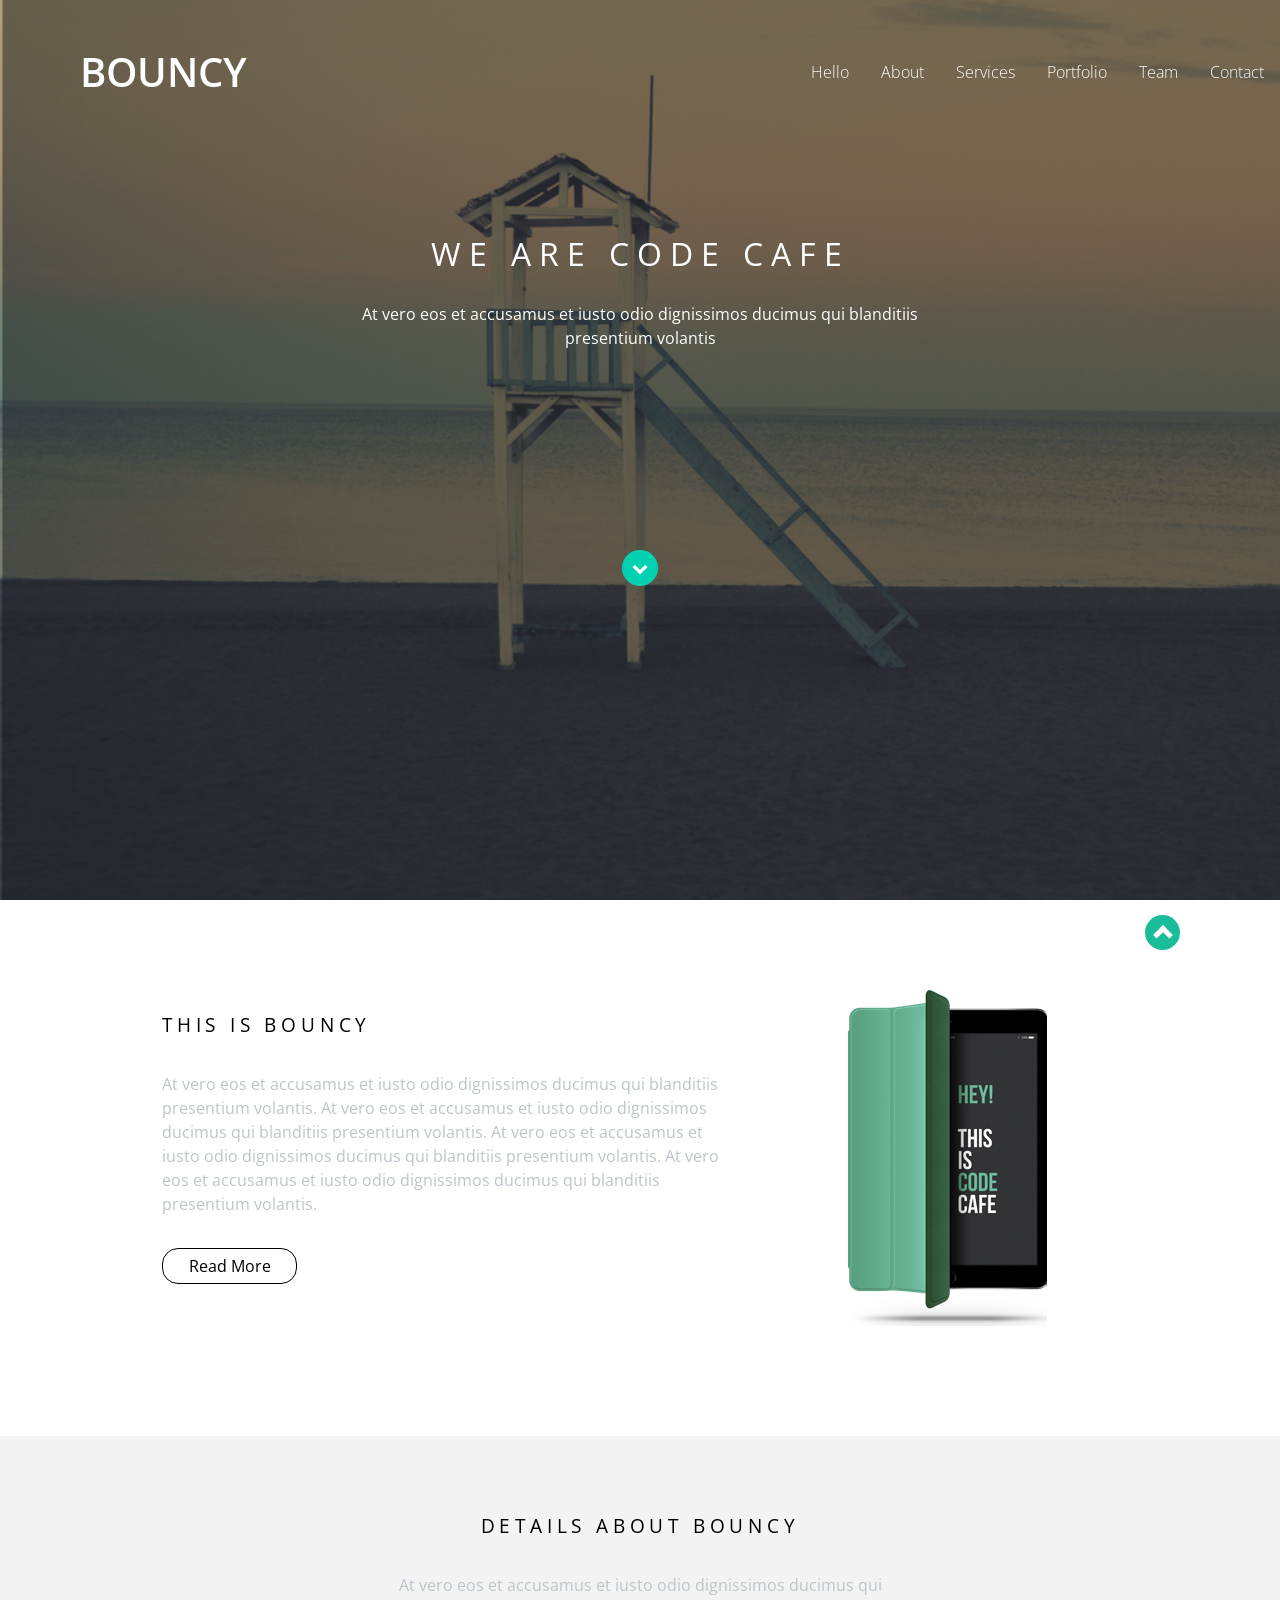
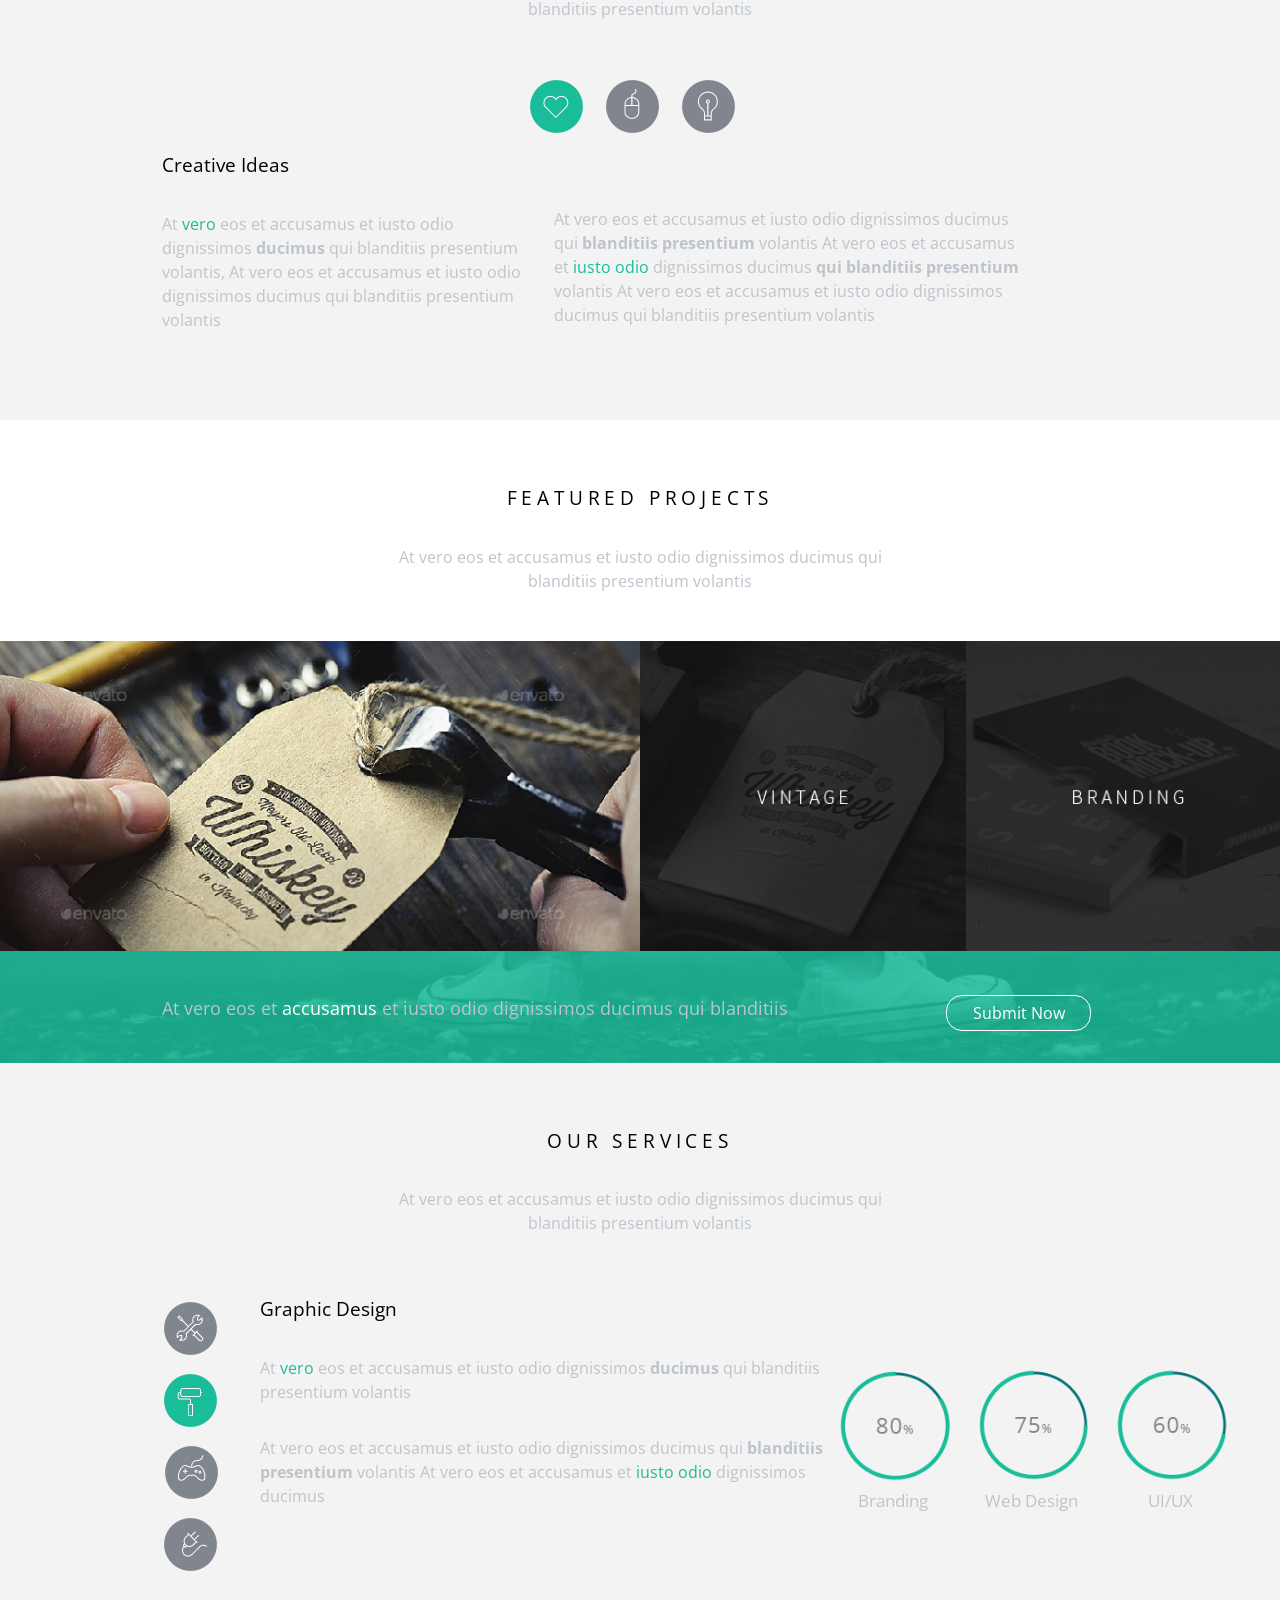
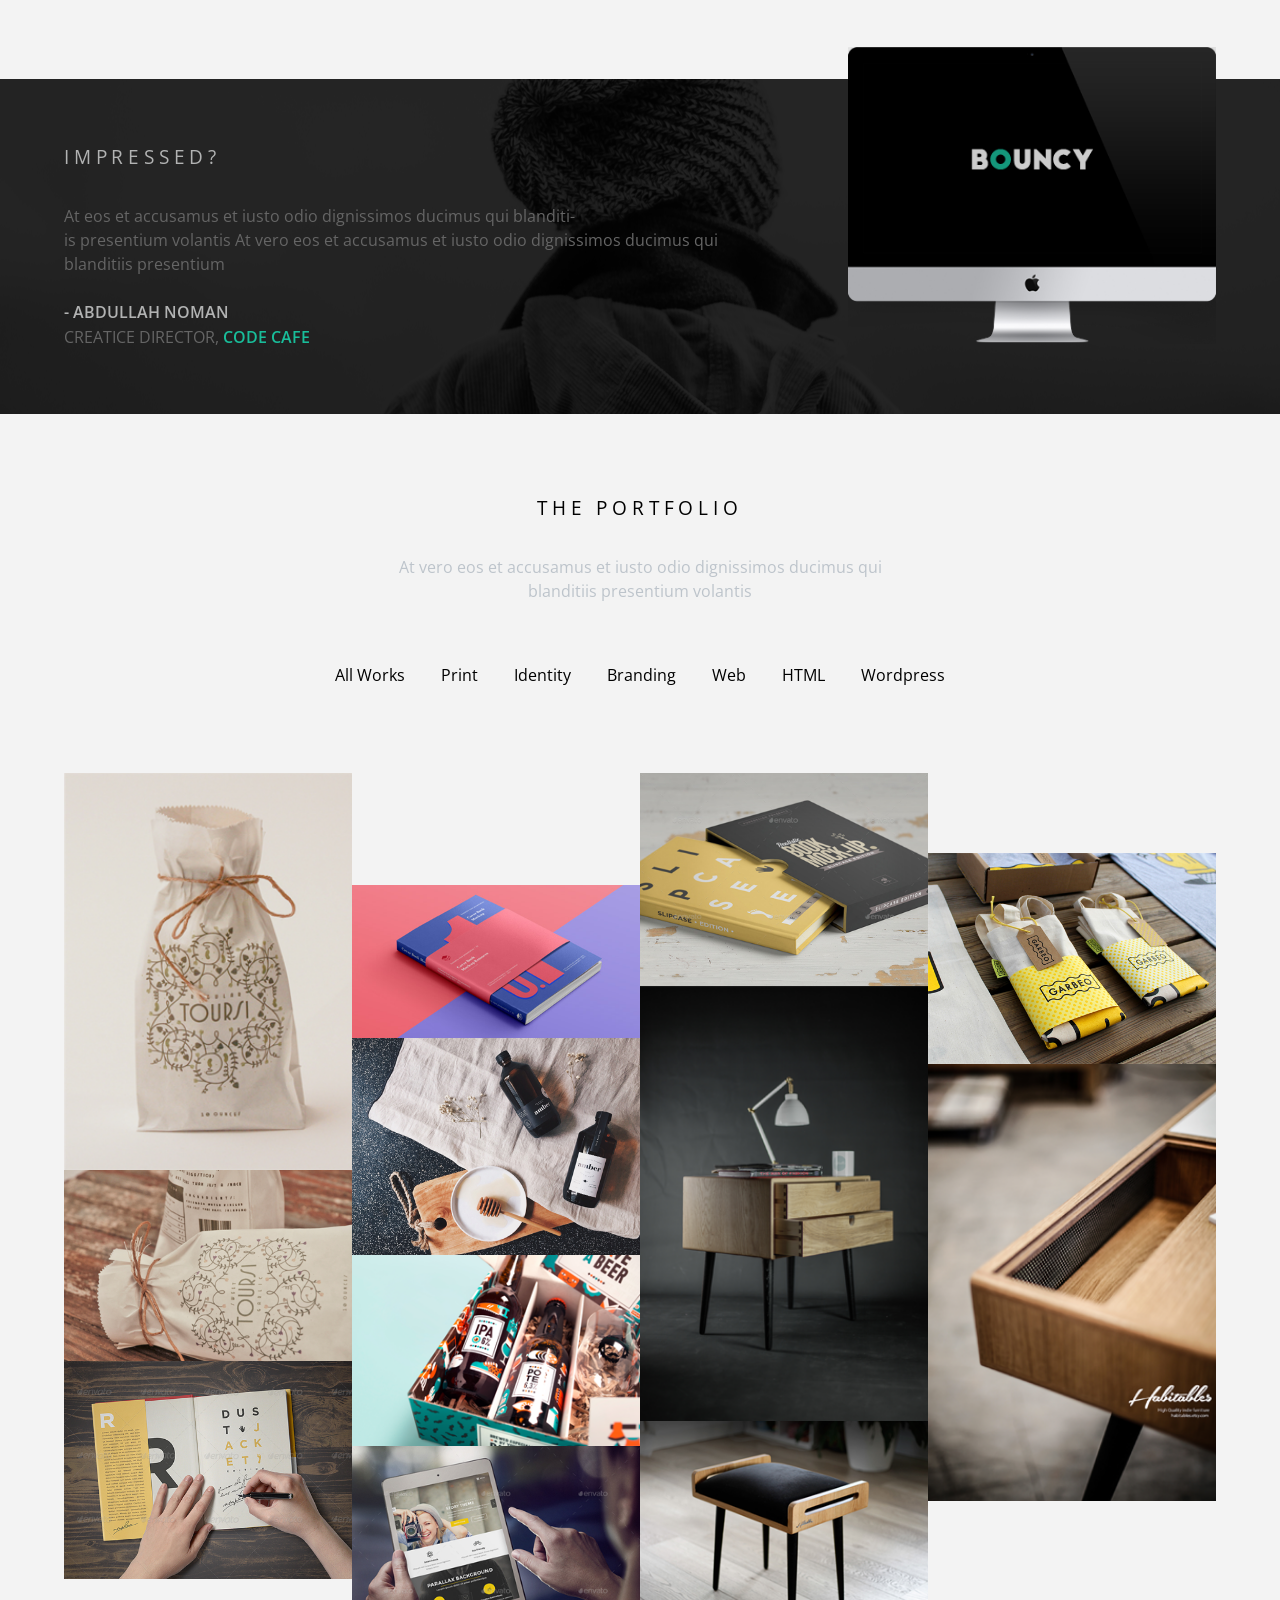
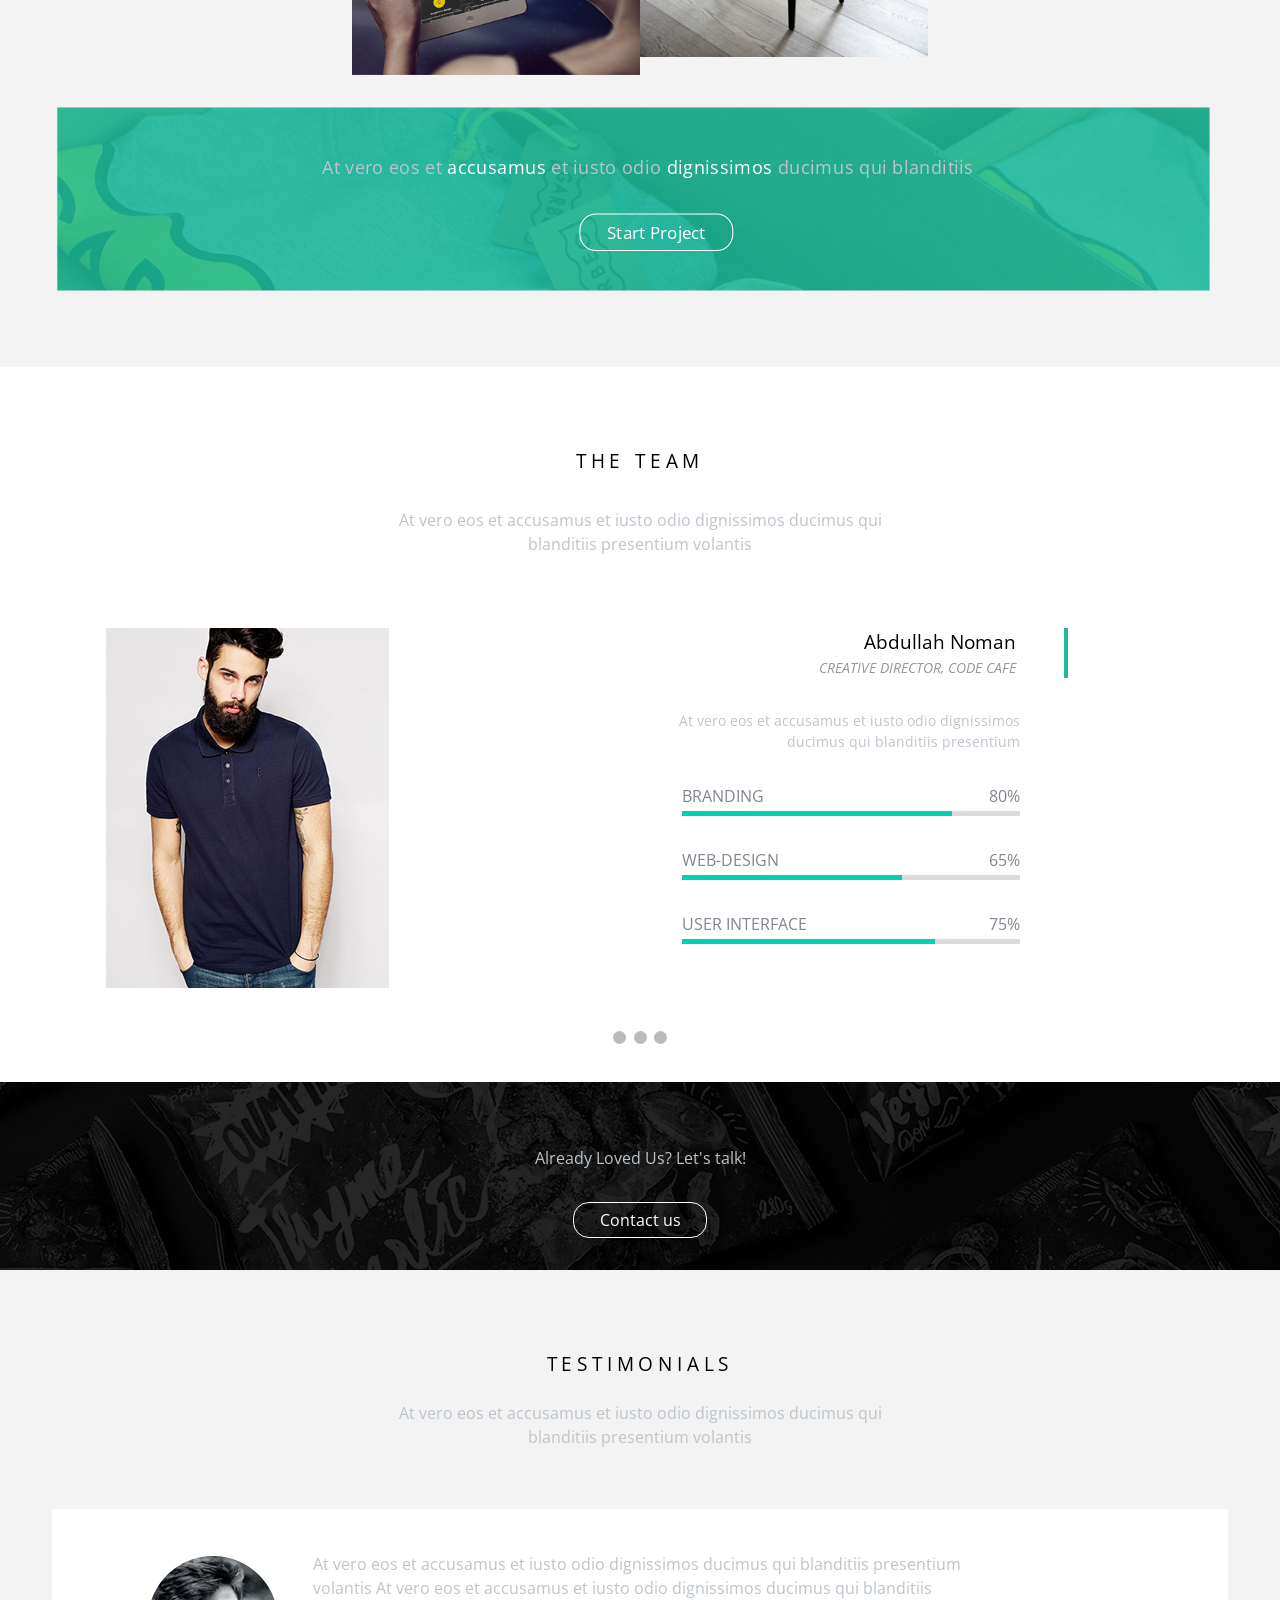
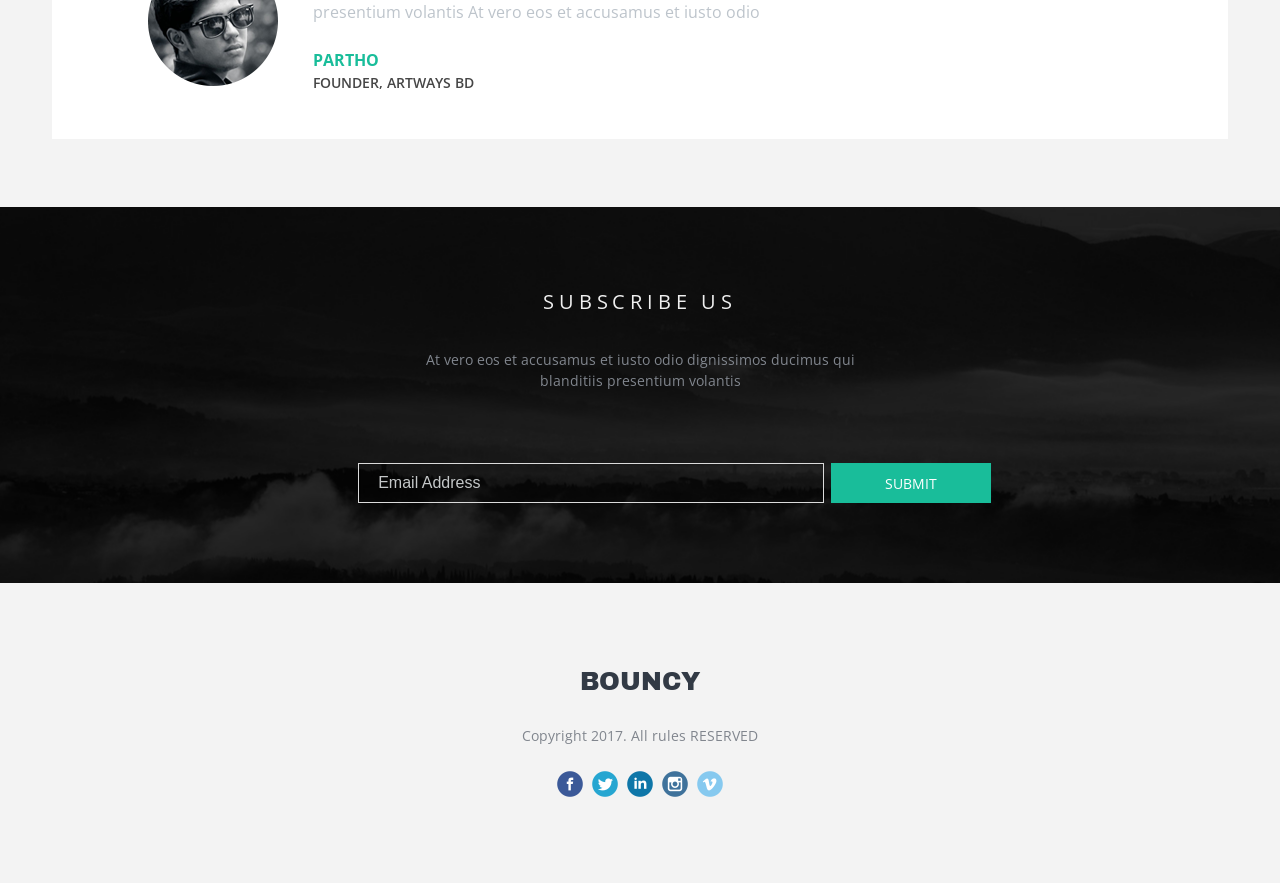
==== commit 65f745b2: "lol" ====
--- a/index.html
+++ b/index.html
@@ -12,506 +12,504 @@
 	<link rel="icon" href="img/favicon.ico" type="image/x-icon">
 </head>
 <body>
-	<div class="wrapperr">
+
 
 
 	<!--HEADER -->
 
 
 
-		<header>
-			<nav class="navbar" role="navigation" aria-label="main navigation">
+	<header>
+		<nav class="navbar" role="navigation" aria-label="main navigation">
+			<div class="container">
+				<div class="navbar-brand wow swing">
+					<a href="index.html">Bouncy</a>
+
+
+
+					<button class="button navbar-burger" data-target="NavMenu">
+						<span></span>
+						<span></span>
+						<span></span>
+					</button>
+				</div>
+			</div>
+				<div id="NavMenu" class="navbar-menu">
+		            <div class=" navbar-end">
+		                <a class="navbar-item wow bounceInDown" data-wow-delay="0.1s" href="#phone" onclick="slowScroll('#phone')">Hello</a>
+		                <a class="navbar-item wow bounceInDown" data-wow-delay="0.2s" href="#details"  onclick="slowScroll('#details')">About</a>
+		                <a class="navbar-item wow bounceInDown" data-wow-delay="0.3s" href="#services" onclick="slowScroll('#services')">Services</a>
+		                <a class="navbar-item wow bounceInDown" data-wow-delay="0.4s" href="#portfolio" onclick="slowScroll('#portfolio')">Portfolio</a>
+		                <a class="navbar-item wow bounceInDown" data-wow-delay="0.5s" href="#team" onclick="slowScroll('#team')">Team</a>
+		                <a class="navbar-item wow bounceInDown" data-wow-delay="0.7s" href="#contact" onclick="slowScroll('#contact')">Contact</a>
+		            </div>
+	         	</div>
+	         </div>
+		</nav>
+		<div id="headerwrap">
+			<div class="container has-text-centered">
+				<div class="columns is-multiline is-centered">
+					<div class="column is-6">
+						<h2>We are code cafe</h2>
+					</div>
+					<div class="column is-12">
+						<p>At vero eos et accusamus et iusto odio dignissimos ducimus qui blanditiis <br> presentium volantis</p>
+					</div>
+					<div class="column is-12-mobile is-9-tablet is-6-desktop">
+						<a href="#phone" class="button is-primary btn-phone wow flash" onclick="slowScroll('#phone')">
+							<i class="fa fa-chevron-down" aria-hidden="true"></i>
+						</a>
+					</div>
+				</div>
+			</div>
+		</div>
+	</header>
+
+
+
+	<!--MAIN-->
+
+
+
+	<main>
+		<div id="phone">
+			<div class="container">
+				<div class="columns is-hidden-mobile">
+					<div class="column is-6 is-offset-1 wow bounceInLeft">
+						<h3>This is Bouncy</h3>
+						<p>At vero eos et accusamus et iusto odio dignissimos ducimus qui blanditiis presentium volantis. At vero eos et accusamus et iusto odio dignissimos ducimus qui blanditiis presentium volantis. At vero eos et accusamus et iusto odio dignissimos ducimus qui blanditiis presentium volantis. At vero eos et accusamus et iusto odio dignissimos ducimus qui blanditiis presentium volantis.</p>
+						<button class="button">
+							Read More
+						</button>
+					</div>
+					<div class="column is-3 is-offset-1 wow bounceInRight">
+						<img src="img/phone.png">
+					</div>
+				</div>
+				<div class="columns is-multiline has-text-centered is-hidden-desktop">
+					<div class="column is-3 wow bounceInLeft">
+						<h3>This is Bouncy</h3>
+						<p>At vero eos et accusamus et iusto odio dignissimos ducimus qui blanditiis presentium volantis. At vero eos et accusamus et iusto odio dignissimos ducimus qui blanditiis presentium volantis. At vero eos et accusamus et iusto odio dignissimos ducimus qui blanditiis presentium volantis. At vero eos et accusamus et iusto odio dignissimos ducimus qui blanditiis presentium volantis.</p>
+						<button class="button">
+							Read More
+						</button>
+					</div>
+					<br><br>
+					<div class="column is-3 wow bounceInRight">
+						<img src="img/phone.png">
+					</div>
+				</div>
+			</div>
+		</div>
+		<div id="details">
+			<div class="container has-text-centered">
+				<div class="is-multiline is-centered">
+					<div class="column is-6 is-offset-3">
+						<h3>Details about Bouncy</h3>
+						<p>At vero eos et accusamus et iusto odio dignissimos ducimus qui blanditiis presentium volantis</p>
+					</div>
+					<div class="column is-6 is-offset-3">
+						<img class="wow fadeIn" data-wow-delay="0.1s" src="img/details/details-a.png">
+						<img class="wow fadeIn" data-wow-delay="0.2s" src="img/details/details-b.png">
+						<img class="wow fadeIn" data-wow-delay="0.3s" src="img/details/details-c.png">
+					</div>
+				</div>
+			</div>
+			<div class="container">
+				<div class="columns is-hidden-mobile">
+					<div class="column is-4 is-offset-1">
+						<h4>Creative Ideas</h4>
+						<p>At <span class="vero">vero</span> eos et accusamus et iusto odio dignissimos <b>ducimus</b> qui blanditiis presentium volantis, At vero eos et accusamus et iusto odio dignissimos ducimus qui blanditiis presentium volantis</p>
+					</div>
+					<div class="column is-5">
+						<br>
+						<p>At vero eos et accusamus et iusto odio dignissimos ducimus qui <b> blanditiis presentium </b> volantis At vero eos et accusamus et <span class="vero"> iusto odio </span> dignissimos ducimus <b> qui blanditiis presentium </b> volantis At vero eos et accusamus et iusto odio dignissimos ducimus qui blanditiis presentium volantis </p>
+					</div>
+				</div>
+				<div class="columns has-text-centered is-hidden-desktop">
+					<div class="column is-4 is-offset-1">
+						<h4>Creative Ideas</h4>
+						<p>At <span class="vero">vero</span> eos et accusamus et iusto odio dignissimos <b>ducimus</b> qui blanditiis presentium volantis, At vero eos et accusamus et iusto odio dignissimos ducimus qui blanditiis presentium volantis</p>
+					</div>
+					<div class="column is-5">
+						<br>
+						<p>At vero eos et accusamus et iusto odio dignissimos ducimus qui <b> blanditiis presentium </b> volantis At vero eos et accusamus et <span class="vero"> iusto odio </span> dignissimos ducimus <b> qui blanditiis presentium </b> volantis At vero eos et accusamus et iusto odio dignissimos ducimus qui blanditiis presentium volantis </p>
+					</div>
+				</div>
+			</div>
+		</div>
+		<div id="projects">
+			<div class="container has-text-centered">
+				<div class=" columns is-multiline is-centered">
+					<div class=" column is-6">
+						<h3>Featured projects</h3>
+						<p>At vero eos et accusamus et iusto odio dignissimos ducimus qui <br> blanditiis presentium volantis</p><br><br>
+					</div>
+				</div>
+			</div>
+			<div class="columns">
+				<div class="column is-6 whiskey">
+				</div>
+				<div class="column is-3 vintage">
+				</div>
+				<div class="column is-3 branding">
+				</div>
+			</div>
+			<div class="projects-bg">
 				<div class="container">
-					<div class="navbar-brand wow swing">
-						<a href="index.html">Bouncy</a>
-
-
-
-						<button class="button navbar-burger" data-target="NavMenu">
-							<span></span>
-							<span></span>
-							<span></span>
-						</button>
-					</div>
-				</div>
-					<div id="NavMenu" class="navbar-menu">
-			            <div class=" navbar-end">
-			                <a class="navbar-item wow bounceInDown" data-wow-delay="0.1s" href="#phone" onclick="slowScroll('#phone')">Hello</a>
-			                <a class="navbar-item wow bounceInDown" data-wow-delay="0.2s" href="#details"  onclick="slowScroll('#details')">About</a>
-			                <a class="navbar-item wow bounceInDown" data-wow-delay="0.3s" href="#services" onclick="slowScroll('#services')">Services</a>
-			                <a class="navbar-item wow bounceInDown" data-wow-delay="0.4s" href="#portfolio" onclick="slowScroll('#portfolio')">Portfolio</a>
-			                <a class="navbar-item wow bounceInDown" data-wow-delay="0.5s" href="#team" onclick="slowScroll('#team')">Team</a>
-			                <a class="navbar-item wow bounceInDown" data-wow-delay="0.7s" href="#contact" onclick="slowScroll('#contact')">Contact</a>
-			            </div>
-		         	</div>
-		         </div>
-			</nav>
-			<div id="headerwrap">
-				<div class="container has-text-centered">
 					<div class="columns is-multiline is-centered">
-						<div class="column is-6">
-							<h2>We are code cafe</h2>
-						</div>
-						<div class="column is-12">
-							<p>At vero eos et accusamus et iusto odio dignissimos ducimus qui blanditiis <br> presentium volantis</p>
-						</div>
-						<div class="column is-12-mobile is-9-tablet is-6-desktop">
-							<a href="#phone" class="button is-primary btn-phone wow flash" onclick="slowScroll('#phone')">
-								<i class="fa fa-chevron-down" aria-hidden="true"></i>
-							</a>
-						</div>
-					</div>
-				</div>
-			</div>
-		</header>
-
-
-
-		<!--MAIN-->
-
-
-
-		<main>
-			<div id="phone">
-				<div class="container">
-					<div class="columns is-hidden-mobile">
-						<div class="column is-6 is-offset-1 wow bounceInLeft">
-							<h3>This is Bouncy</h3>
-							<p>At vero eos et accusamus et iusto odio dignissimos ducimus qui blanditiis presentium volantis. At vero eos et accusamus et iusto odio dignissimos ducimus qui blanditiis presentium volantis. At vero eos et accusamus et iusto odio dignissimos ducimus qui blanditiis presentium volantis. At vero eos et accusamus et iusto odio dignissimos ducimus qui blanditiis presentium volantis.</p>
-							<button class="button">
-								Read More
+						<div class="column is-7 is-offset-1">
+							<p>At vero eos et <span> accusamus </span> et iusto odio dignissimos ducimus qui blanditiis</p>
+						</div>
+						<div class="column is-3 is-offset-1">
+							<button class="button wow rubberBand">
+								Submit Now
 							</button>
 						</div>
-						<div class="column is-3 is-offset-1 wow bounceInRight">
-							<img src="img/phone.png">
-						</div>
-					</div>
-					<div class="columns is-multiline has-text-centered is-hidden-desktop">
-						<div class="column is-3 wow bounceInLeft">
-							<h3>This is Bouncy</h3>
-							<p>At vero eos et accusamus et iusto odio dignissimos ducimus qui blanditiis presentium volantis. At vero eos et accusamus et iusto odio dignissimos ducimus qui blanditiis presentium volantis. At vero eos et accusamus et iusto odio dignissimos ducimus qui blanditiis presentium volantis. At vero eos et accusamus et iusto odio dignissimos ducimus qui blanditiis presentium volantis.</p>
-							<button class="button">
-								Read More
-							</button>
-						</div>
-						<br><br>
-						<div class="column is-3 wow bounceInRight">
-							<img src="img/phone.png">
-						</div>
-					</div>
-				</div>
-			</div>
-			<div id="details">
-				<div class="container has-text-centered">
-					<div class="is-multiline is-centered">
-						<div class="column is-6 is-offset-3">
-							<h3>Details about Bouncy</h3>
-							<p>At vero eos et accusamus et iusto odio dignissimos ducimus qui blanditiis presentium volantis</p>
-						</div>
-						<div class="column is-6 is-offset-3">
-							<img class="wow fadeIn" data-wow-delay="0.1s" src="img/details/details-a.png">
-							<img class="wow fadeIn" data-wow-delay="0.2s" src="img/details/details-b.png">
-							<img class="wow fadeIn" data-wow-delay="0.3s" src="img/details/details-c.png">
-						</div>
-					</div>
-				</div>
-				<div class="container">
-					<div class="columns is-hidden-mobile">
-						<div class="column is-4 is-offset-1">
-							<h4>Creative Ideas</h4>
-							<p>At <span class="vero">vero</span> eos et accusamus et iusto odio dignissimos <b>ducimus</b> qui blanditiis presentium volantis, At vero eos et accusamus et iusto odio dignissimos ducimus qui blanditiis presentium volantis</p>
-						</div>
-						<div class="column is-5">
-							<br>
-							<p>At vero eos et accusamus et iusto odio dignissimos ducimus qui <b> blanditiis presentium </b> volantis At vero eos et accusamus et <span class="vero"> iusto odio </span> dignissimos ducimus <b> qui blanditiis presentium </b> volantis At vero eos et accusamus et iusto odio dignissimos ducimus qui blanditiis presentium volantis </p>
-						</div>
-					</div>
-					<div class="columns has-text-centered is-hidden-desktop">
-						<div class="column is-4 is-offset-1">
-							<h4>Creative Ideas</h4>
-							<p>At <span class="vero">vero</span> eos et accusamus et iusto odio dignissimos <b>ducimus</b> qui blanditiis presentium volantis, At vero eos et accusamus et iusto odio dignissimos ducimus qui blanditiis presentium volantis</p>
-						</div>
-						<div class="column is-5">
-							<br>
-							<p>At vero eos et accusamus et iusto odio dignissimos ducimus qui <b> blanditiis presentium </b> volantis At vero eos et accusamus et <span class="vero"> iusto odio </span> dignissimos ducimus <b> qui blanditiis presentium </b> volantis At vero eos et accusamus et iusto odio dignissimos ducimus qui blanditiis presentium volantis </p>
-						</div>
-					</div>
-				</div>
-			</div>
-			<div id="projects">
-				<div class="container has-text-centered">
-					<div class=" columns is-multiline is-centered">
-						<div class=" column is-6">
-							<h3>Featured projects</h3>
-							<p>At vero eos et accusamus et iusto odio dignissimos ducimus qui <br> blanditiis presentium volantis</p><br><br>
-						</div>
-					</div>
-				</div>
+					</div>
+				</div>
+			</div>
+		</div>
+		<div id="services">
+			<div class="container has-text-centered">
+				<div class=" columns is-multiline is-centered">
+					<div class="column is-6">
+						<h3>Our services</h3>
+						<p>At vero eos et accusamus et iusto odio dignissimos ducimus qui <br> blanditiis presentium volantis</p><br><br>
+					</div>
+				</div>
+			</div>
+			<div class="container">
 				<div class="columns">
-					<div class="column is-6 whiskey">
-					</div>
-					<div class="column is-3 vintage">
-					</div>
-					<div class="column is-3 branding">
+					<div class="column is-1 is-offset-1 is-hidden-mobile">
+						<img class="wow fadeInDownBig" data-wow-delay="0.7s" src="img/services/services-4.png"><br>
+						<img class="wow fadeInDownBig" data-wow-delay="0.5s" src="img/services/services-3.png"><br>
+						<img class="wow fadeInDownBig" data-wow-delay="0.3s" src="img/services/services-2.png"><br>
+						<img class="wow fadeInDownBig" data-wow-delay="0.1s" src="img/services/services-1.png">
+					</div>
+					<div class="column is-1 is-offset-1 is-hidden-desktop">
+						<img class="wow fadeInDownBig" data-wow-delay="0.7s" src="img/services/services-4.png">
+						<img class="wow fadeInDownBig" data-wow-delay="0.5s" src="img/services/services-3.png">
+						<img class="wow fadeInDownBig" data-wow-delay="0.3s" src="img/services/services-2.png">
+						<img class="wow fadeInDownBig" data-wow-delay="0.1s" src="img/services/services-1.png">
+					</div>
+					<div class="column is-6">
+						<h4>Graphic Design</h4>
+						<p>At <span class="vero">vero</span> eos et accusamus et iusto odio dignissimos <b>ducimus</b> qui blanditiis presentium volantis</p>
+						<p>At vero eos et accusamus et iusto odio dignissimos ducimus qui <b> blanditiis presentium </b> volantis At vero eos et accusamus et <span class="vero"> iusto odio </span> dignissimos ducimus </p>
+					</div>
+					<div class="columns perc has-text-centered">
+						<div class="column centered">
+							<img class="wow rotateIn" src="img/services/services-b-1.png">
+							<p>Branding</p>
+						</div>
+						<div class="column centered">
+							<img class="class="wow rotateIn" " src="img/services/services-b-2.png">
+							<p>Web Design</p>
+						</div>
+						<div class="column centered">
+							<img class="wow rotateIn" src="img/services/services-b-3.png">
+							<p>UI/UX</p>
+						</div>
+					</div>
+				</div>
+			</div>			
+		</div>
+		<div id="impressed">
+			<div class="container">
+				<div class="columns">
+					<div class="column is-7">
+						<h3>Impressed?</h3>
+						<p>At eos et accusamus et iusto odio dignissimos ducimus qui blanditi-<br>is presentium volantis
+						At vero eos et accusamus et iusto odio dignissimos ducimus qui  blanditiis presentium <br><br>
+						<span> - Abdullah Noman </span> <br>
+						<span> Creatice director, <span> code cafe</span> </span>
+						</p>
+					</div>
+					<div class="column is-4 is-offset-1 screen">
+						<img class="wow tada" src="img/bouncy-tv.png">
+					</div>
+				</div>
+			</div>
+		</div>
+		<div id="portfolio">
+			<div class="container has-text-centered">
+				<div class=" columns is-multiline is-centered">
+					<div class="column is-6">
+						<h3>The portfolio</h3>
+						<p>At vero eos et accusamus et iusto odio dignissimos ducimus qui <br> blanditiis presentium volantis</p><br><br>
+					</div>
+					<br>
+				</div>
+			</div>
+			<div class="container has-text-centered">
+				<div class="tabs">
+					<div class="column is-12 images">
+						<span class="tab whiteborder">All Works</span>
+						<span class="tab">Print</span>
+						<span class="tab">Identity</span><br class="is-hidden-desktop">
+						<span class="tab">Branding</span><br class="is-hidden-desktop">
+						<span class="tab">Web</span>
+						<span class="tab">HTML</span>
+						<span class="tab">Wordpress</span>
+					</div>
+				</div>
+				<div id="gallery" class="no-gutter-sizer">
+					<div class="item-masonry sizer4 wow fadeIn" data-wow-delay="0.5s">
+						<img src="img/portfolio/works-1.png" alt="">
+					</div>
+					<div class="item-masonry sizer4 wow fadeIn" data-wow-delay="0.4s">
+						<img style="margin-top: 7rem;" src="img/portfolio/works-2.png" alt="">
+					</div>
+					<div class="item-masonry sizer4 wow fadeIn" data-wow-delay="0.1s">
+						<img src="img/portfolio/works-3.png" alt="">
+					</div>
+					<div class="item-masonry sizer4 wow fadeIn" data-wow-delay="0.8s">
+						<img style="margin-top: 5rem;" src="img/portfolio/works-4.png" alt="">
+					</div>
+					<div class="item-masonry sizer4 wow fadeIn" data-wow-delay="0.6s">
+						<img src="img/portfolio/works-5.png" alt="">
+					</div>
+					<div class="item-masonry sizer4 wow fadeIn" data-wow-delay="0.2s">
+						<img src="img/portfolio/works-6.png" alt="">
+					</div>
+					<div class="item-masonry sizer4 wow fadeIn" data-wow-delay="0.7s">
+						<img src="img/portfolio/works-7.png" alt="">
+					</div>
+					<div class="item-masonry sizer4 wow fadeIn" data-wow-delay="0.3s">
+						<img src="img/portfolio/works-8.png" alt="">
+					</div>
+					<div class="item-masonry sizer4 wow fadeIn" data-wow-delay="0.9s">
+						<img src="img/portfolio/works-9.png" alt="">
+					</div>
+					<div class="item-masonry sizer4 wow fadeIn" data-wow-delay="0.11s">
+						<img src="img/portfolio/works-10.png" alt="">
+					</div>
+					<div class="item-masonry sizer4 wow fadeIn" data-wow-delay="0.12s">
+						<img src="img/portfolio/works-11.png" alt="">
+					</div>
+					<div class="item-masonry sizer4 wow fadeIn" data-wow-delay="0.10s">
+						<img src="img/portfolio/works-12.png" alt="">
 					</div>
 				</div>
 				<div class="projects-bg">
 					<div class="container">
 						<div class="columns is-multiline is-centered">
-							<div class="column is-7 is-offset-1">
-								<p>At vero eos et <span> accusamus </span> et iusto odio dignissimos ducimus qui blanditiis</p>
-							</div>
-							<div class="column is-3 is-offset-1">
+							<div class="column is-12">
+								<p>At vero eos et <span> accusamus </span> et iusto odio <span> dignissimos </span> ducimus qui blanditiis</p>
 								<button class="button wow rubberBand">
-									Submit Now
+									Start Project
 								</button>
 							</div>
 						</div>
 					</div>
 				</div>
 			</div>
-			<div id="services">
-				<div class="container has-text-centered">
-					<div class=" columns is-multiline is-centered">
-						<div class="column is-6">
-							<h3>Our services</h3>
-							<p>At vero eos et accusamus et iusto odio dignissimos ducimus qui <br> blanditiis presentium volantis</p><br><br>
-						</div>
-					</div>
-				</div>
+		</div>
+		<div id="team">
+			<div class="slider-content">
+				<div class="mySlides fade">
+					<div class="container">
+						<div class="columns is-multiline has-text-centered">
+							<div class="column is-12">
+								<h3 class="wow fadeIn" data-wow-delay="0.1s">The team</h3>
+								<p class="wow fadeIn"  data-wow-delay="0.2s">At vero eos et accusamus et iusto odio dignissimos ducimus qui <br> blanditiis presentium volantis</p><br><br>
+							</div>
+							<div class="column is-4 wow bounceInLeft">
+								<img src="img/team/noman.png">
+							</div>
+							<div class="column is-6 wow bounceInRight">
+								<h4>Abdullah Noman</h4>
+								<h5><i>Creative director, code cafe</i></h5>
+								<p>At vero eos et accusamus et iusto odio dignissimos <br> ducimus qui blanditiis presentium</p>
+								<div id="progress-bar">
+									<div class="progress-1">
+										<p><span>Branding</span> 80%</p>
+										<progress class="progress is-small is-primary" value="80" max="100"></progress>	
+									</div>
+									<div class="progress-2">
+										<p><span>Web-Design</span> 65%</p>
+										<progress class="progress is-small is-primary" value="65" max="100"></progress>	
+									</div>
+									<div class="progress-3">
+										<p><span>User interface</span> 75%</p>
+										<progress class="progress is-small is-primary" value="75" max="100"></progress>	
+									</div>
+								</div>
+							</div>
+						</div>
+					</div>
+				</div>
+
+				<div class="mySlides fade">
+					<div class="container">
+						<div class="columns is-multiline has-text-centered">
+							<div class="column is-12">
+								<h3 class="wow fadeIn" data-wow-delay="0.1s">The team</h3>
+								<p class="wow fadeIn"  data-wow-delay="0.2s">At vero eos et accusamus et iusto odio dignissimos ducimus qui <br> blanditiis presentium volantis</p><br><br>
+							</div>
+							<div class="column is-4">
+								<img src="img/team/nikita.jpg">
+							</div>
+							<div class="column is-6">
+								<h4>Nikita Severyanov</h4>
+								<h5><i>Vice-director</i></h5>
+								<p>At vero eos et accusamus et iusto odio dignissimos <br> ducimus qui blanditiis presentium</p>
+								<div id="progress-bar">
+									<div class="progress-1">
+										<p><span>Branding</span> 100%</p>
+										<progress class="progress is-small is-primary" value="100" max="100"></progress>	
+									</div>
+									<div class="progress-2">
+										<p><span>Web-Design</span> 100%</p>
+										<progress class="progress is-small is-primary" value="100" max="100"></progress>	
+									</div>
+									<div class="progress-3">
+										<p><span>User interface</span> 100%</p>
+										<progress class="progress is-small is-primary" value="100" max="100"></progress>	
+									</div>
+								</div>
+							</div>
+						</div>
+					</div>
+				</div>
+
+				<div class="mySlides fade">
+					<div class="container">
+						<div class="columns is-multiline has-text-centered">
+							<div class="column is-12">
+								<h3 class="wow fadeIn" data-wow-delay="0.1s">The team</h3>
+								<p class="wow fadeIn"  data-wow-delay="0.2s">At vero eos et accusamus et iusto odio dignissimos ducimus qui <br> blanditiis presentium volantis</p><br><br>
+							</div>
+							<div class="column is-4">
+								<img src="img/team/bruce.jpg">
+							</div>
+							<div class="column is-6">
+								<h4>Bruce Wane</h4>
+								<h5><i>Batman!</i></h5>
+								<p>At vero eos et accusamus et iusto odio dignissimos <br> ducimus qui blanditiis presentium</p>
+								<div id="progress-bar">
+									<div class="progress-1">
+										<p><span>Branding</span> 80%</p>
+										<progress class="progress is-small is-primary" value="80" max="100"></progress>	
+									</div>
+									<div class="progress-2">
+										<p><span>Web-Design</span> 65%</p>
+										<progress class="progress is-small is-primary" value="65" max="100"></progress>	
+									</div>
+									<div class="progress-3">
+										<p><span>User interface</span> 75%</p>
+										<progress class="progress is-small is-primary" value="75" max="100"></progress>	
+									</div>
+								</div>
+							</div>
+						</div>
+					</div>
+				</div>
+			</div>
+
+				
+
+			<div class="is-hidden-mobile" style="text-align: center; margin: 2rem 0;">
+				<span class="dot" onclick="currentSlide(1)"></span>
+				<span class="dot" onclick="currentSlide(2)"></span>
+				<span class="dot" onclick="currentSlide(3)"></span>
+			</div>
+			<div class="is-hidden-desktop" style="text-align: center; margin-top: 3rem;">
+				<span class="dot" onclick="currentSlide(1)"></span>
+				<span class="dot" onclick="currentSlide(2)"></span>
+				<span class="dot" onclick="currentSlide(3)"></span>
+			</div>
+			<div id="contact" class="projects-bg">
 				<div class="container">
-					<div class="columns">
-						<div class="column is-1 is-offset-1 is-hidden-mobile">
-							<img class="wow fadeInDownBig" data-wow-delay="0.7s" src="img/services/services-4.png"><br>
-							<img class="wow fadeInDownBig" data-wow-delay="0.5s" src="img/services/services-3.png"><br>
-							<img class="wow fadeInDownBig" data-wow-delay="0.3s" src="img/services/services-2.png"><br>
-							<img class="wow fadeInDownBig" data-wow-delay="0.1s" src="img/services/services-1.png">
-						</div>
-						<div class="column is-1 is-offset-1 is-hidden-desktop">
-							<img class="wow fadeInDownBig" data-wow-delay="0.7s" src="img/services/services-4.png">
-							<img class="wow fadeInDownBig" data-wow-delay="0.5s" src="img/services/services-3.png">
-							<img class="wow fadeInDownBig" data-wow-delay="0.3s" src="img/services/services-2.png">
-							<img class="wow fadeInDownBig" data-wow-delay="0.1s" src="img/services/services-1.png">
-						</div>
-						<div class="column is-6">
-							<h4>Graphic Design</h4>
-							<p>At <span class="vero">vero</span> eos et accusamus et iusto odio dignissimos <b>ducimus</b> qui blanditiis presentium volantis</p>
-							<p>At vero eos et accusamus et iusto odio dignissimos ducimus qui <b> blanditiis presentium </b> volantis At vero eos et accusamus et <span class="vero"> iusto odio </span> dignissimos ducimus </p>
-						</div>
-						<div class="columns perc has-text-centered">
-							<div class="column centered">
-								<img class="wow rotateIn" src="img/services/services-b-1.png">
-								<p>Branding</p>
-							</div>
-							<div class="column centered">
-								<img class="class="wow rotateIn" " src="img/services/services-b-2.png">
-								<p>Web Design</p>
-							</div>
-							<div class="column centered">
-								<img class="wow rotateIn" src="img/services/services-b-3.png">
-								<p>UI/UX</p>
-							</div>
-						</div>
-					</div>
-				</div>			
-			</div>
-			<div id="impressed">
-				<div class="container">
-					<div class="columns">
-						<div class="column is-7">
-							<h3>Impressed?</h3>
-							<p>At eos et accusamus et iusto odio dignissimos ducimus qui blanditi-<br>is presentium volantis
-							At vero eos et accusamus et iusto odio dignissimos ducimus qui  blanditiis presentium <br><br>
-							<span> - Abdullah Noman </span> <br>
-							<span> Creatice director, <span> code cafe</span> </span>
-							</p>
-						</div>
-						<div class="column is-4 is-offset-1 screen">
-							<img class="wow tada" src="img/bouncy-tv.png">
-						</div>
-					</div>
-				</div>
-			</div>
-			<div id="portfolio">
-				<div class="container has-text-centered">
-					<div class=" columns is-multiline is-centered">
-						<div class="column is-6">
-							<h3>The portfolio</h3>
-							<p>At vero eos et accusamus et iusto odio dignissimos ducimus qui <br> blanditiis presentium volantis</p><br><br>
-						</div>
-						<br>
-					</div>
-				</div>
-				<div class="container has-text-centered">
-					<div class="tabs">
-						<div class="column is-12 images">
-							<span class="tab whiteborder">All Works</span>
-							<span class="tab">Print</span>
-							<span class="tab">Identity</span><br class="is-hidden-desktop">
-							<span class="tab">Branding</span><br class="is-hidden-desktop">
-							<span class="tab">Web</span>
-							<span class="tab">HTML</span>
-							<span class="tab">Wordpress</span>
-						</div>
-					</div>
-					<div id="gallery" class="no-gutter-sizer">
-						<div class="item-masonry sizer4 wow fadeIn" data-wow-delay="0.5s">
-							<img src="img/portfolio/works-1.png" alt="">
-						</div>
-						<div class="item-masonry sizer4 wow fadeIn" data-wow-delay="0.4s">
-							<img style="margin-top: 7rem;" src="img/portfolio/works-2.png" alt="">
-						</div>
-						<div class="item-masonry sizer4 wow fadeIn" data-wow-delay="0.1s">
-							<img src="img/portfolio/works-3.png" alt="">
-						</div>
-						<div class="item-masonry sizer4 wow fadeIn" data-wow-delay="0.8s">
-							<img style="margin-top: 5rem;" src="img/portfolio/works-4.png" alt="">
-						</div>
-						<div class="item-masonry sizer4 wow fadeIn" data-wow-delay="0.6s">
-							<img src="img/portfolio/works-5.png" alt="">
-						</div>
-						<div class="item-masonry sizer4 wow fadeIn" data-wow-delay="0.2s">
-							<img src="img/portfolio/works-6.png" alt="">
-						</div>
-						<div class="item-masonry sizer4 wow fadeIn" data-wow-delay="0.7s">
-							<img src="img/portfolio/works-7.png" alt="">
-						</div>
-						<div class="item-masonry sizer4 wow fadeIn" data-wow-delay="0.3s">
-							<img src="img/portfolio/works-8.png" alt="">
-						</div>
-						<div class="item-masonry sizer4 wow fadeIn" data-wow-delay="0.9s">
-							<img src="img/portfolio/works-9.png" alt="">
-						</div>
-						<div class="item-masonry sizer4 wow fadeIn" data-wow-delay="0.11s">
-							<img src="img/portfolio/works-10.png" alt="">
-						</div>
-						<div class="item-masonry sizer4 wow fadeIn" data-wow-delay="0.12s">
-							<img src="img/portfolio/works-11.png" alt="">
-						</div>
-						<div class="item-masonry sizer4 wow fadeIn" data-wow-delay="0.10s">
-							<img src="img/portfolio/works-12.png" alt="">
-						</div>
-					</div>
-					<div class="projects-bg">
-						<div class="container">
-							<div class="columns is-multiline is-centered">
-								<div class="column is-12">
-									<p>At vero eos et <span> accusamus </span> et iusto odio <span> dignissimos </span> ducimus qui blanditiis</p>
-									<button class="button wow rubberBand">
-										Start Project
-									</button>
-								</div>
-							</div>
-						</div>
-					</div>
-				</div>
-			</div>
-			<div id="team">
-				<div class="slider-content">
-					<div class="mySlides fade">
-						<div class="container">
-							<div class="columns is-multiline has-text-centered">
-								<div class="column is-12">
-									<h3 class="wow fadeIn" data-wow-delay="0.1s">The team</h3>
-									<p class="wow fadeIn"  data-wow-delay="0.2s">At vero eos et accusamus et iusto odio dignissimos ducimus qui <br> blanditiis presentium volantis</p><br><br>
-								</div>
-								<div class="column is-4 wow bounceInLeft">
-									<img src="img/team/noman.png">
-								</div>
-								<div class="column is-6 wow bounceInRight">
-									<h4>Abdullah Noman</h4>
-									<h5><i>Creative director, code cafe</i></h5>
-									<p>At vero eos et accusamus et iusto odio dignissimos <br> ducimus qui blanditiis presentium</p>
-									<div id="progress-bar">
-										<div class="progress-1">
-											<p><span>Branding</span> 80%</p>
-											<progress class="progress is-small is-primary" value="80" max="100"></progress>	
-										</div>
-										<div class="progress-2">
-											<p><span>Web-Design</span> 65%</p>
-											<progress class="progress is-small is-primary" value="65" max="100"></progress>	
-										</div>
-										<div class="progress-3">
-											<p><span>User interface</span> 75%</p>
-											<progress class="progress is-small is-primary" value="75" max="100"></progress>	
-										</div>
-									</div>
-								</div>
-							</div>
-						</div>
-					</div>
-
-					<div class="mySlides fade">
-						<div class="container">
-							<div class="columns is-multiline has-text-centered">
-								<div class="column is-12">
-									<h3 class="wow fadeIn" data-wow-delay="0.1s">The team</h3>
-									<p class="wow fadeIn"  data-wow-delay="0.2s">At vero eos et accusamus et iusto odio dignissimos ducimus qui <br> blanditiis presentium volantis</p><br><br>
-								</div>
-								<div class="column is-4">
-									<img src="img/team/nikita.jpg">
-								</div>
-								<div class="column is-6">
-									<h4>Nikita Severyanov</h4>
-									<h5><i>Vice-director</i></h5>
-									<p>At vero eos et accusamus et iusto odio dignissimos <br> ducimus qui blanditiis presentium</p>
-									<div id="progress-bar">
-										<div class="progress-1">
-											<p><span>Branding</span> 100%</p>
-											<progress class="progress is-small is-primary" value="100" max="100"></progress>	
-										</div>
-										<div class="progress-2">
-											<p><span>Web-Design</span> 100%</p>
-											<progress class="progress is-small is-primary" value="100" max="100"></progress>	
-										</div>
-										<div class="progress-3">
-											<p><span>User interface</span> 100%</p>
-											<progress class="progress is-small is-primary" value="100" max="100"></progress>	
-										</div>
-									</div>
-								</div>
-							</div>
-						</div>
-					</div>
-
-					<div class="mySlides fade">
-						<div class="container">
-							<div class="columns is-multiline has-text-centered">
-								<div class="column is-12">
-									<h3 class="wow fadeIn" data-wow-delay="0.1s">The team</h3>
-									<p class="wow fadeIn"  data-wow-delay="0.2s">At vero eos et accusamus et iusto odio dignissimos ducimus qui <br> blanditiis presentium volantis</p><br><br>
-								</div>
-								<div class="column is-4">
-									<img src="img/team/bruce.jpg">
-								</div>
-								<div class="column is-6">
-									<h4>Bruce Wane</h4>
-									<h5><i>Batman!</i></h5>
-									<p>At vero eos et accusamus et iusto odio dignissimos <br> ducimus qui blanditiis presentium</p>
-									<div id="progress-bar">
-										<div class="progress-1">
-											<p><span>Branding</span> 80%</p>
-											<progress class="progress is-small is-primary" value="80" max="100"></progress>	
-										</div>
-										<div class="progress-2">
-											<p><span>Web-Design</span> 65%</p>
-											<progress class="progress is-small is-primary" value="65" max="100"></progress>	
-										</div>
-										<div class="progress-3">
-											<p><span>User interface</span> 75%</p>
-											<progress class="progress is-small is-primary" value="75" max="100"></progress>	
-										</div>
-									</div>
-								</div>
-							</div>
-						</div>
-					</div>
-				</div>
-
-					
-
-				<div class="is-hidden-mobile" style="text-align: center; margin: 2rem 0;">
-					<span class="dot" onclick="currentSlide(1)"></span>
-					<span class="dot" onclick="currentSlide(2)"></span>
-					<span class="dot" onclick="currentSlide(3)"></span>
-				</div>
-				<div class="is-hidden-desktop" style="text-align: center; margin-top: 3rem;">
-					<span class="dot" onclick="currentSlide(1)"></span>
-					<span class="dot" onclick="currentSlide(2)"></span>
-					<span class="dot" onclick="currentSlide(3)"></span>
-				</div>
-				<div id="contact" class="projects-bg">
-					<div class="container">
-						<div class="columns has-text-centered">
-							<div class="column is-12">
-								<p>Already Loved Us? Let's talk!</p>
-								<button class="button wow rubberBand">
-									Contact us
-								</button>
-							</div>
-						</div>
-					</div>
-				</div>
-			</div>
-			<div id="testimonials">
-				<div class="container">
-					<div class="columns is-multiline has-text-centered">
+					<div class="columns has-text-centered">
 						<div class="column is-12">
-							<h3 class="wow fadeIn" data-wow-delay="0.1s">Testimonials</h3><br>
-							<p class="wow fadeIn"  data-wow-delay="0.2s">At vero eos et accusamus et iusto odio dignissimos ducimus qui <br> blanditiis presentium volantis</p><br><br>
-						</div>
-					</div>
-					<div class="columns">
-						<div class="column is-2">
-							<img src="img/elvis.png">
-							<h5 class="is-hidden-desktop">Partho</h5>
-							<h6 class="is-hidden-desktop">Founder, artways bd</h6>
-						</div>
-						<div class="column is-8">
-							<p>At vero eos et accusamus et iusto odio dignissimos ducimus qui blanditiis presentium volantis At vero eos et accusamus et iusto odio dignissimos ducimus qui blanditiis presentium volantis At vero eos et accusamus et iusto odio</p><br>
-							<h5 class="is-hidden-mobile">Partho</h5>
-							<h6 class="is-hidden-mobile">Founder, artways bd</h6>
-						</div>
-					</div>
-				</div>
-			</div>
-
-			<form name="feedback" action="mail.php" method="POST" id="form">
-				<div class="container">
-					<div class="columns is-multiline has-text-centered">
-						<div class="column is-12">
-							<h3 class="wow fadeIn" data-wow-delay="0.1s">Subscribe us</h3>
-							<p class="wow fadeIn"  data-wow-delay="0.2s">At vero eos et accusamus et iusto odio dignissimos ducimus qui <br> blanditiis presentium volantis</p><br><br>
-						</div>
-						<div class="column is-5 is-offset-one-quarter">
-							<input class="input wow fadeIn" name="mail_address" data-wow-delay="0.1s" type="text" placeholder="Email Address">
-						</div>
-						<div class="column is-3">
-							<button class="button wow fadeIn"  data-wow-delay="0.3s">
-								Submit
+							<p>Already Loved Us? Let's talk!</p>
+							<button class="button wow rubberBand">
+								Contact us
 							</button>
 						</div>
 					</div>
 				</div>
-			</form>
-		</main>
-
-
-	<!--FOOTER-->
-
-		<footer>
-			<div class="columns has-text-centered">
-				<div class="column">
-					<h5 class="wow fadeIn" data-wow-delay="0.1s">Bouncy</h5>
-					<br>
-					<p class="wow fadeIn" data-wow-delay="0.4s">Copyright 2017. All rules RESERVED</p>
-					<br>
-					<div class="social-icons">
-						<a class="wow rotateIn" data-wow-delay="0.1s" target="_blank" href="https://ru-ru.facebook.com/">
-						<img src="img/footer/facebook.png">
-						</a>
-						<a class="wow rotateIn" data-wow-delay="0.3s" target="_blank" href="https://twitter.com/">
-						<img src="img/footer/twitter.png">
-						</a>
-						<br class="is-hidden-desktop">
-						<a class="wow rotateIn" data-wow-delay="0.5s" target="_blank" href="https://ru.linkedin.com/">
-						<img src="img/footer/linken.png">
-						</a>
-						<a class="wow rotateIn" data-wow-delay="0.7s" target="_blank" href="https://www.instagram.com/">
-						<img src="img/footer/inst.png">
-						</a>
-						<a class="wow rotateIn" data-wow-delay="0.9s" target="_blank" href="https://vimeo.com/">
-						<img src="img/footer/vimeo.png">
-						</a>
-					</div>
-				</div>
-			</div>
-		</footer>
-
-
-
-		
-	</div>
+			</div>
+		</div>
+		<div id="testimonials">
+			<div class="container">
+				<div class="columns is-multiline has-text-centered">
+					<div class="column is-12">
+						<h3 class="wow fadeIn" data-wow-delay="0.1s">Testimonials</h3><br>
+						<p class="wow fadeIn"  data-wow-delay="0.2s">At vero eos et accusamus et iusto odio dignissimos ducimus qui <br> blanditiis presentium volantis</p><br><br>
+					</div>
+				</div>
+				<div class="columns">
+					<div class="column is-2">
+						<img src="img/elvis.png">
+						<h5 class="is-hidden-desktop">Partho</h5>
+						<h6 class="is-hidden-desktop">Founder, artways bd</h6>
+					</div>
+					<div class="column is-8">
+						<p>At vero eos et accusamus et iusto odio dignissimos ducimus qui blanditiis presentium volantis At vero eos et accusamus et iusto odio dignissimos ducimus qui blanditiis presentium volantis At vero eos et accusamus et iusto odio</p><br>
+						<h5 class="is-hidden-mobile">Partho</h5>
+						<h6 class="is-hidden-mobile">Founder, artways bd</h6>
+					</div>
+				</div>
+			</div>
+		</div>
+
+		<form name="feedback" action="mail.php" method="POST" id="form">
+			<div class="container">
+				<div class="columns is-multiline has-text-centered">
+					<div class="column is-12">
+						<h3 class="wow fadeIn" data-wow-delay="0.1s">Subscribe us</h3>
+						<p class="wow fadeIn"  data-wow-delay="0.2s">At vero eos et accusamus et iusto odio dignissimos ducimus qui <br> blanditiis presentium volantis</p><br><br>
+					</div>
+					<div class="column is-5 is-offset-one-quarter">
+						<input class="input wow fadeIn" name="mail_address" data-wow-delay="0.1s" type="text" placeholder="Email Address">
+					</div>
+					<div class="column is-3">
+						<button class="button wow fadeIn"  data-wow-delay="0.3s">
+							Submit
+						</button>
+					</div>
+				</div>
+			</div>
+		</form>
+	</main>
+
+
+<!--FOOTER-->
+
+	<footer>
+		<div class="columns has-text-centered">
+			<div class="column">
+				<h5 class="wow fadeIn" data-wow-delay="0.1s">Bouncy</h5>
+				<br>
+				<p class="wow fadeIn" data-wow-delay="0.4s">Copyright 2017. All rules RESERVED</p>
+				<br>
+				<div class="social-icons">
+					<a class="wow rotateIn" data-wow-delay="0.1s" target="_blank" href="https://ru-ru.facebook.com/">
+					<img src="img/footer/facebook.png">
+					</a>
+					<a class="wow rotateIn" data-wow-delay="0.3s" target="_blank" href="https://twitter.com/">
+					<img src="img/footer/twitter.png">
+					</a>
+					<br class="is-hidden-desktop">
+					<a class="wow rotateIn" data-wow-delay="0.5s" target="_blank" href="https://ru.linkedin.com/">
+					<img src="img/footer/linken.png">
+					</a>
+					<a class="wow rotateIn" data-wow-delay="0.7s" target="_blank" href="https://www.instagram.com/">
+					<img src="img/footer/inst.png">
+					</a>
+					<a class="wow rotateIn" data-wow-delay="0.9s" target="_blank" href="https://vimeo.com/">
+					<img src="img/footer/vimeo.png">
+					</a>
+				</div>
+			</div>
+		</div>
+	</footer>
+
+
+
 <!-- SCRIPTS-->
 
 
--- a/css/main.css
+++ b/css/main.css
@@ -6,6 +6,7 @@
     font-family: 'Open Sans', sans-serif;
     font-size: 1rem;
     color: #ffffff;
+    overflow-x: hidden !important;
 
     -webkit-font-smoothing: antialiased;
     -webkit-overflow-scrolling: touch;
@@ -16,9 +17,7 @@
 	-webkit-box-shadow: none !important;
 }
 
-.wrapperr {
-	overflow-x: hidden !important;
-}
+
 
 .btn-up {
 	position: fixed;
